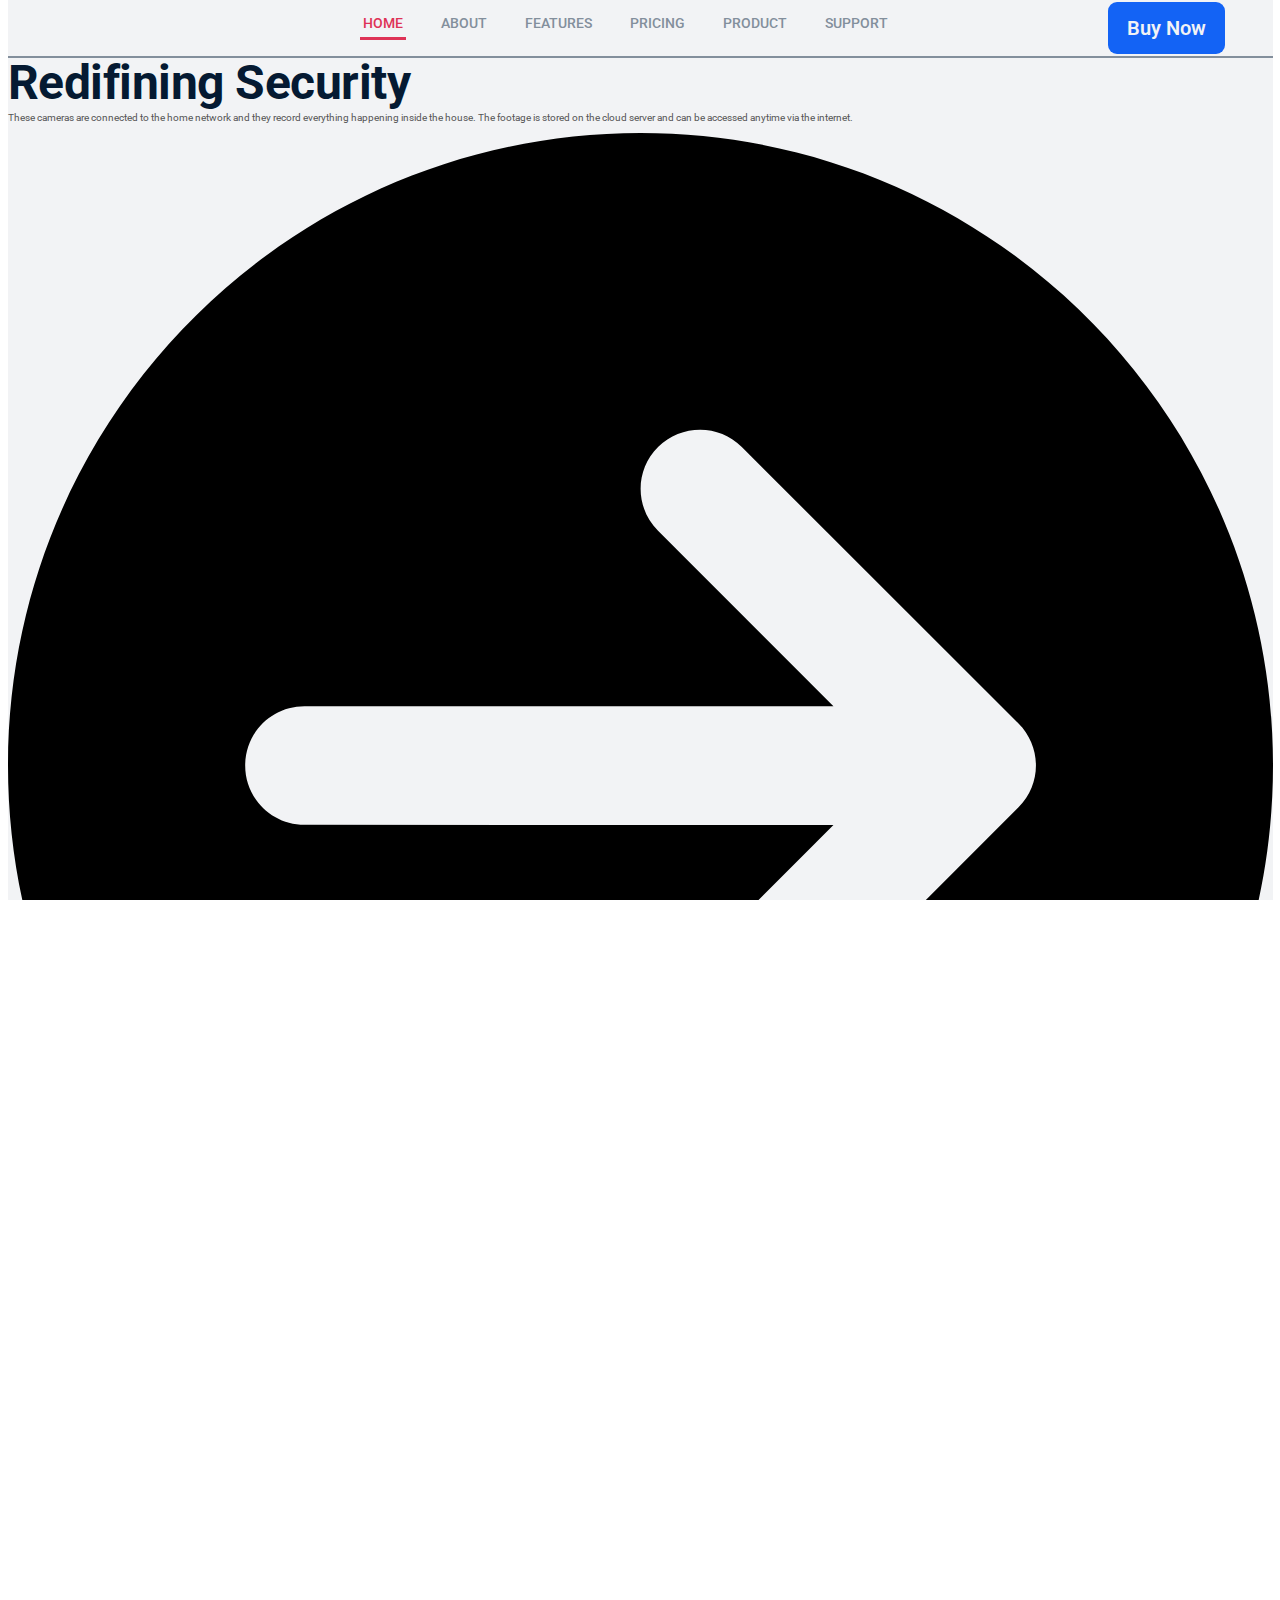
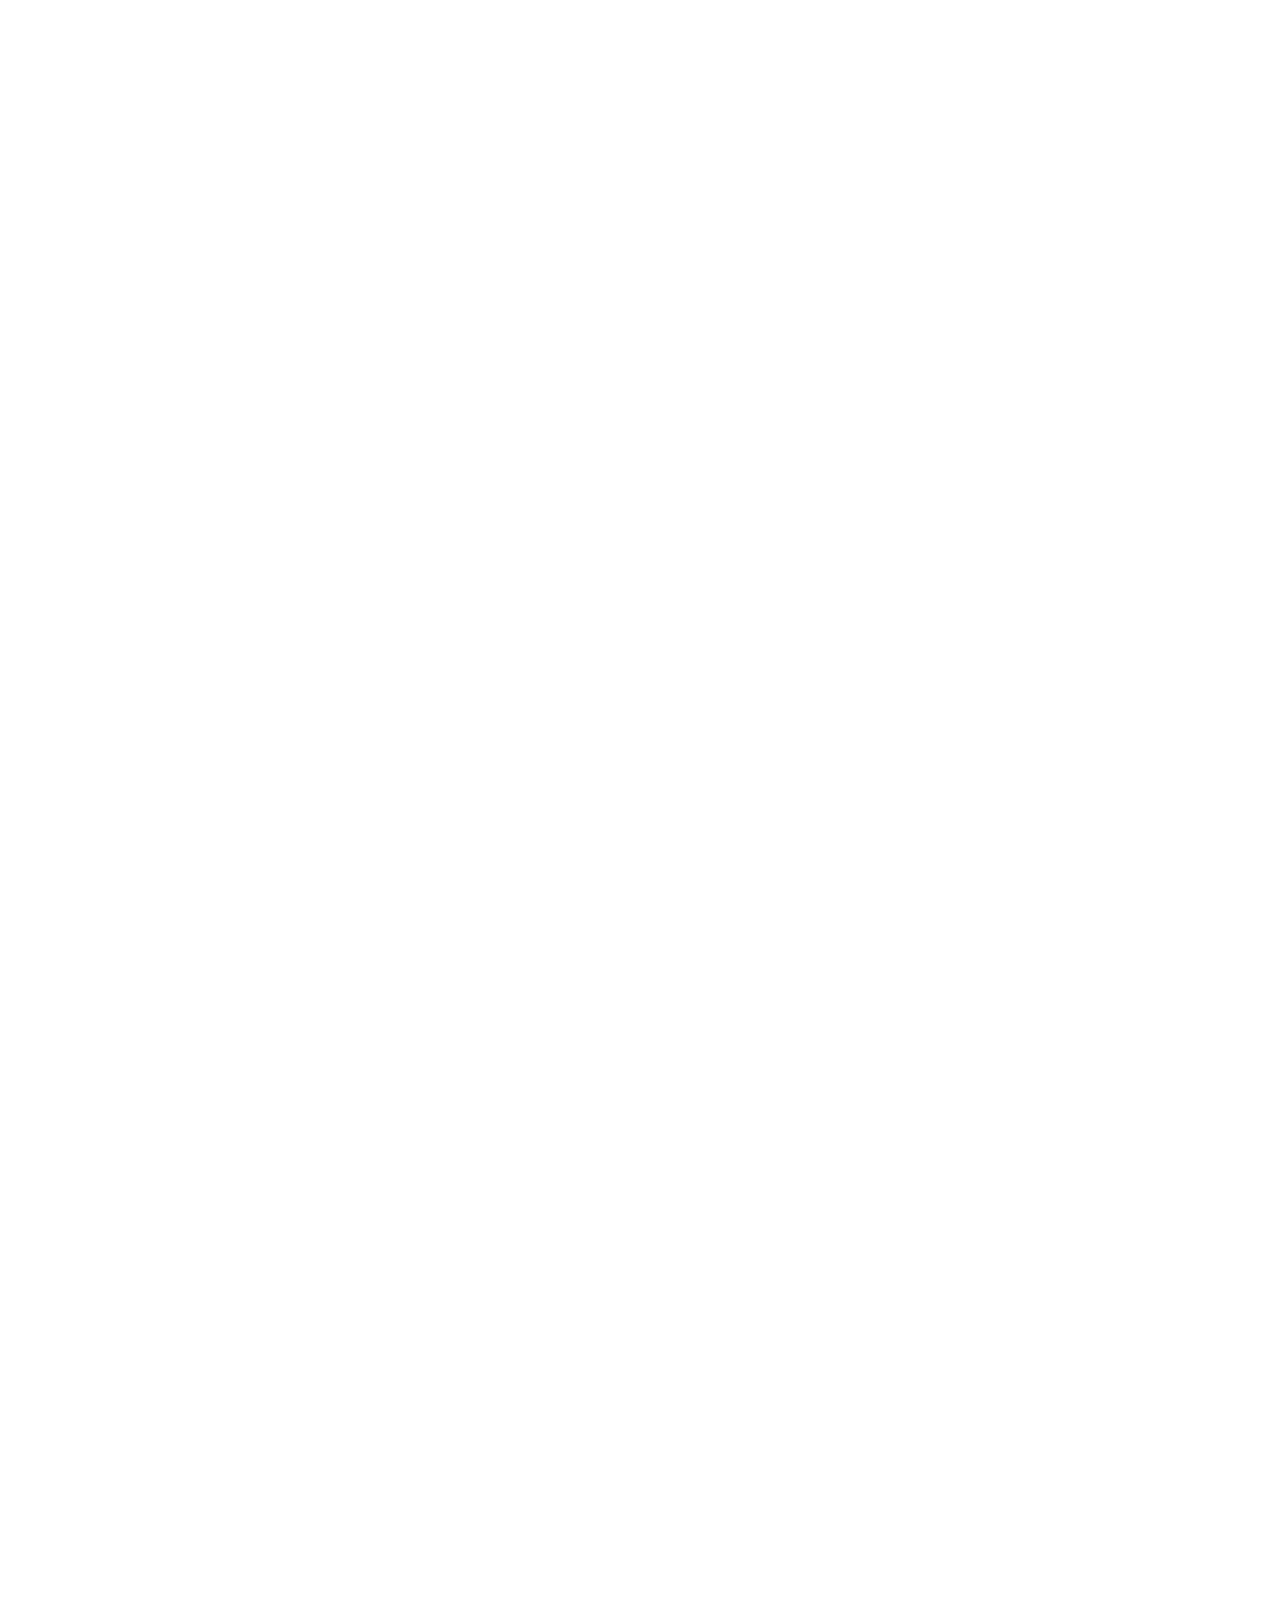
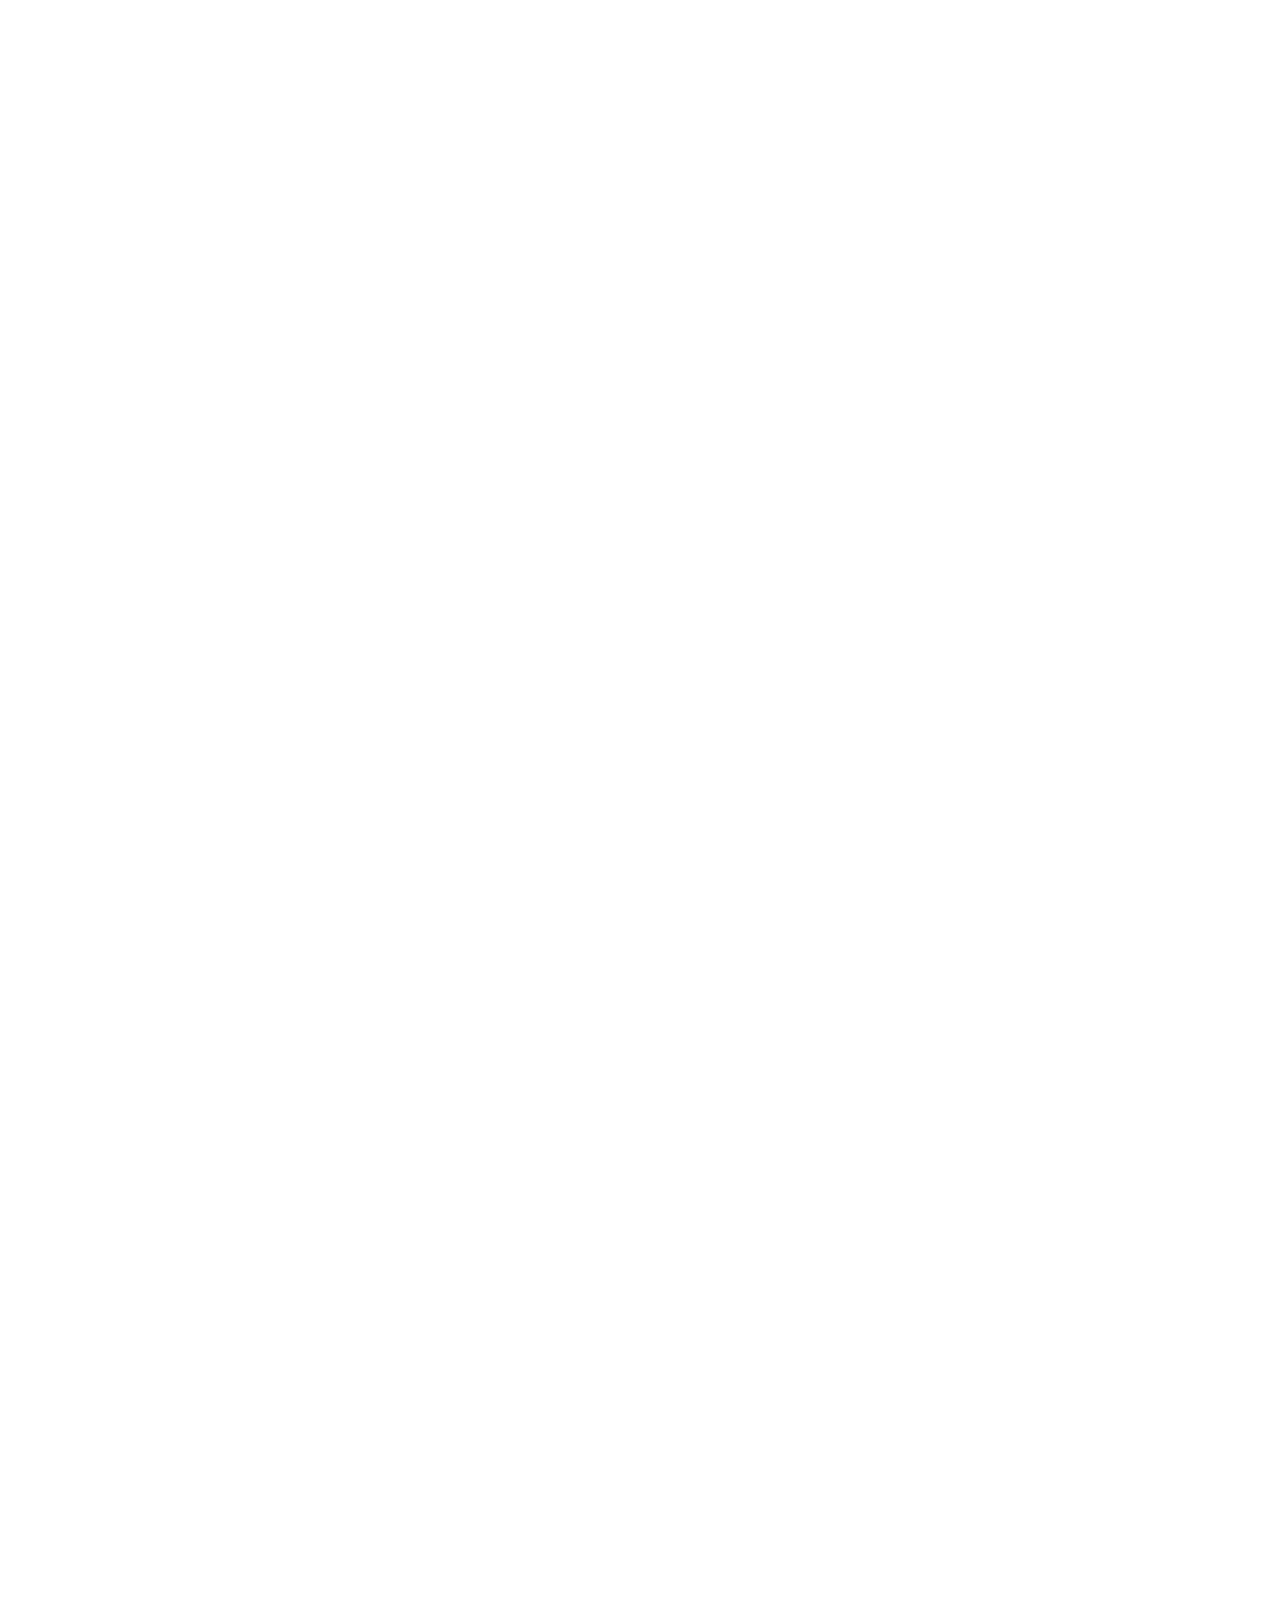
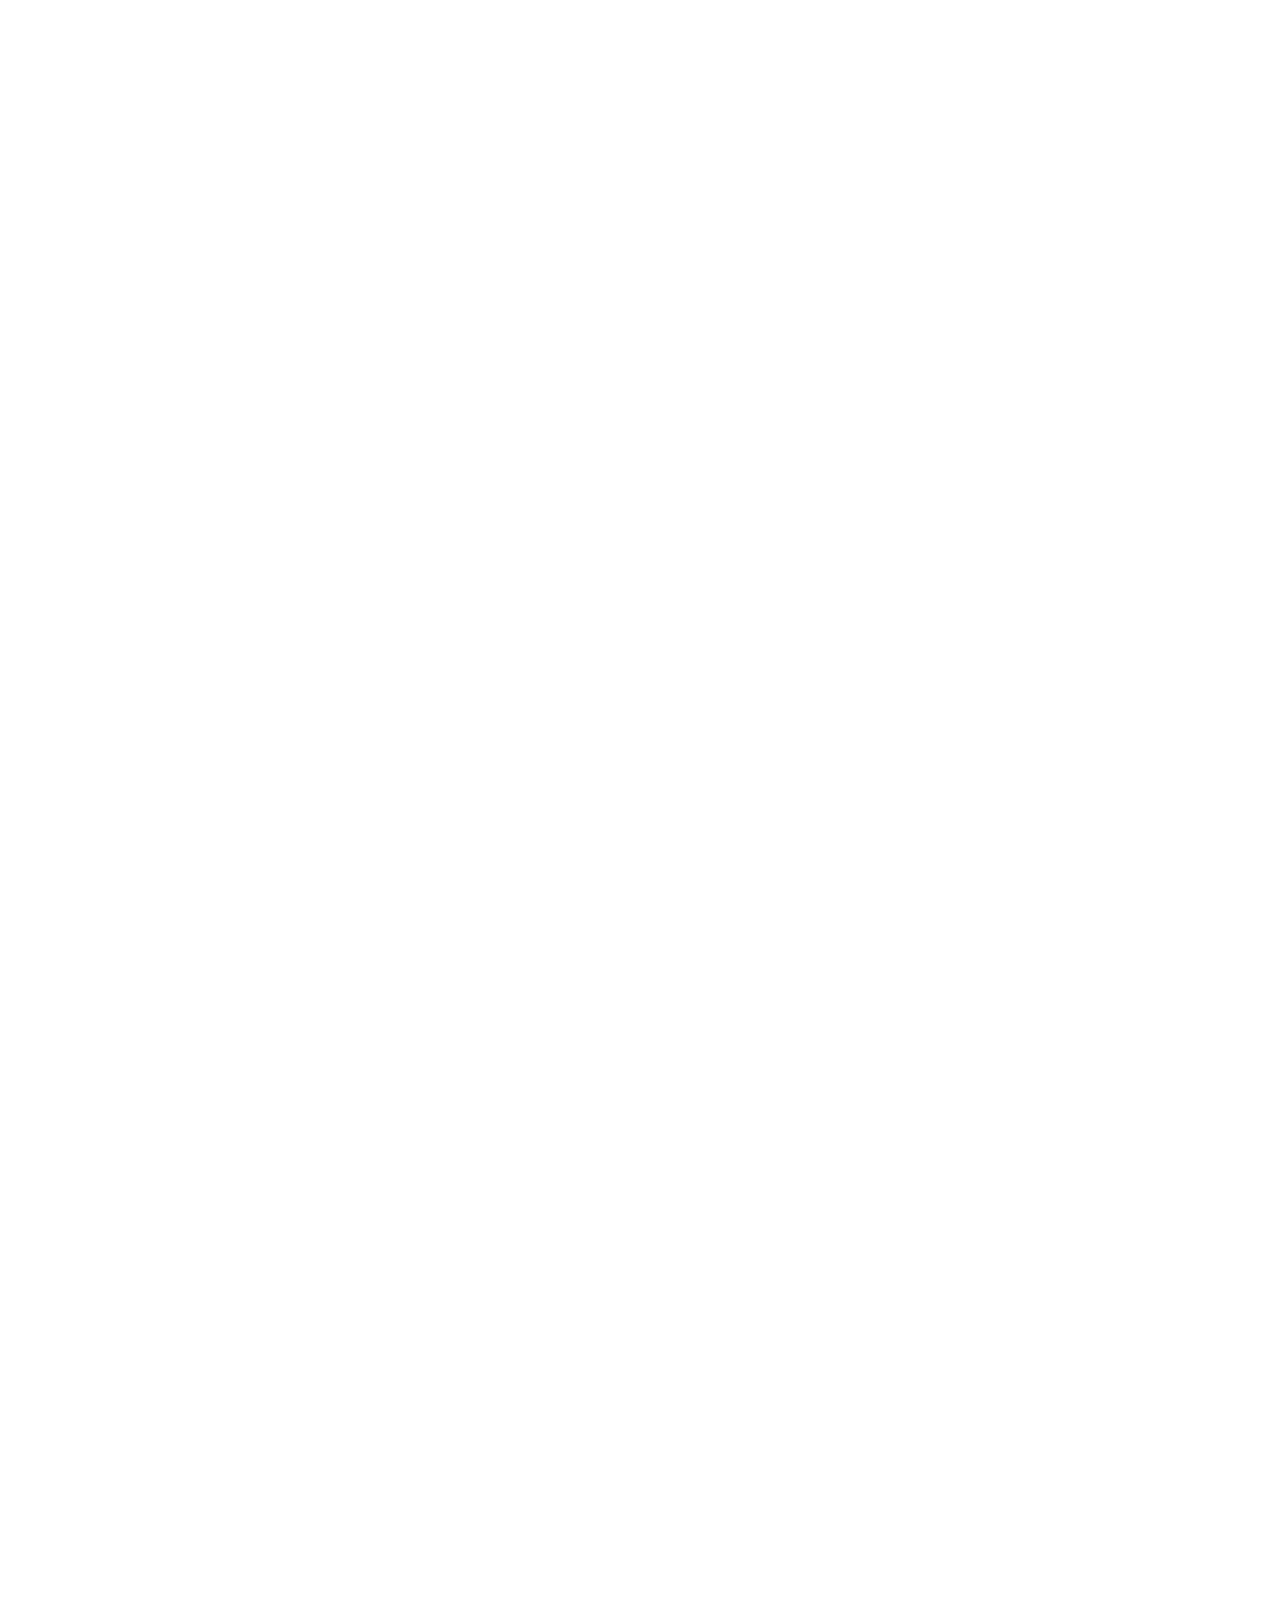
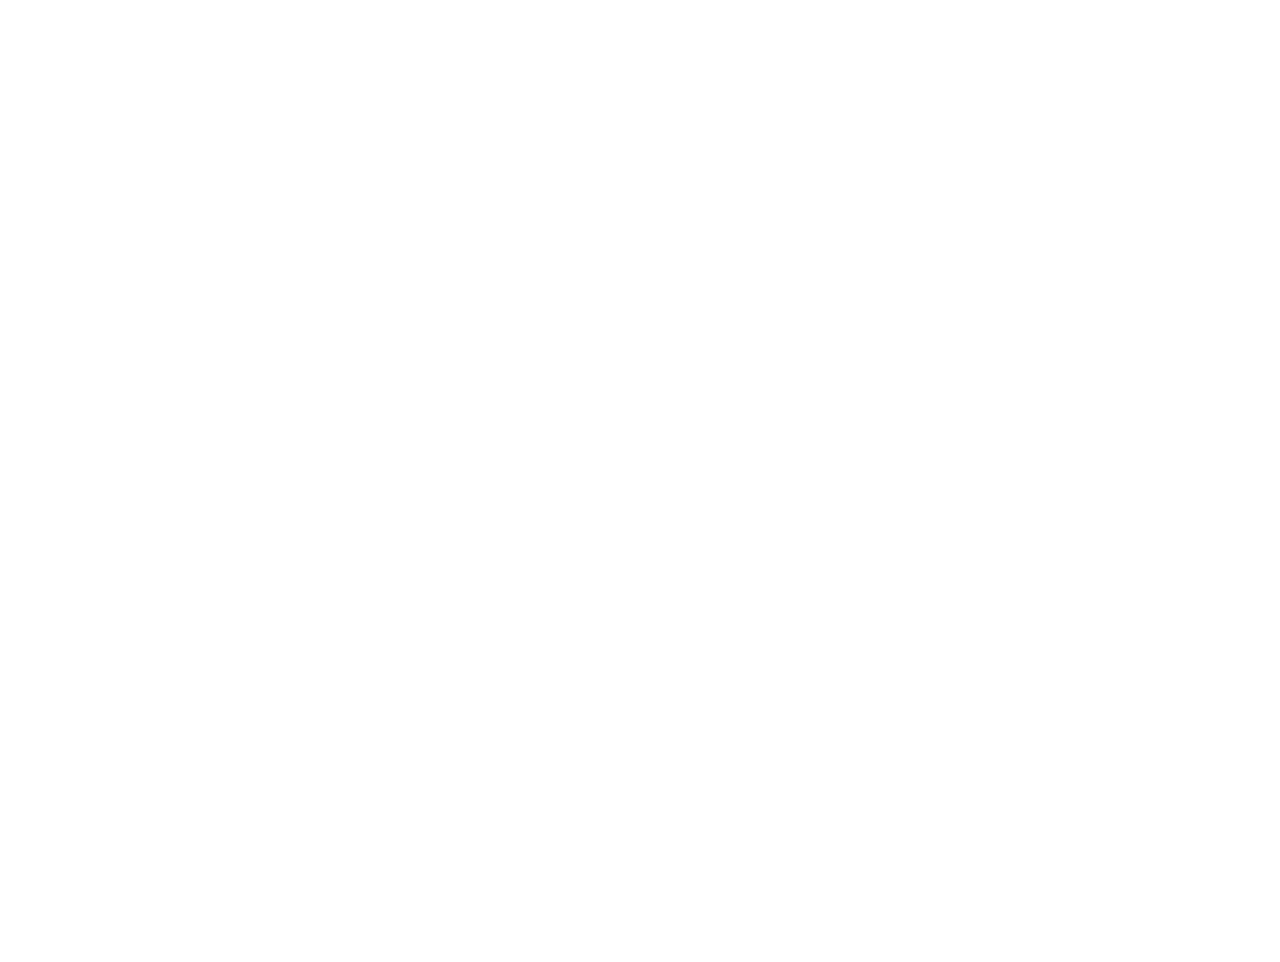
==== index.html @ 9ce58432 "Update index.html" ====
<!DOCTYPE html>
<html lang="en">
	<head>

		<meta charset="UTF-8" />
		<meta http-equiv="X-UA-Compatible" content="IE=edge" />
		<meta name="viewport" content="width=device-width, initial-scale=1.0" />
		<title>Dtectr - Redifining Security</title>

		<link rel="preconnect" href="https://fonts.googleapis.com" />
		<link rel="preconnect" href="https://fonts.gstatic.com" crossorigin />
		<link href="https://fonts.googleapis.com/css2?family=Roboto:wght@300;400;500;700&display=swap" rel="stylesheet" />
<link href = "https://cdn.jsdelivr.net/npm/bootstrap@5.1.3/dist/css/bootstrap.min.css" rel = "stylesheet">  
    <link rel="stylesheet" type="text/css" href="https://cdnjs.cloudflare.com/ajax/libs/font-awesome/5.14.0/css/all.min.css">
    <script src = "https://cdn.jsdelivr.net/npm/bootstrap@5.1.3/dist/js/bootstrap.bundle.min.js"></script>
    
		<link rel="stylesheet" href="css/general.css" />
		<link rel="stylesheet" href="css/style.css" />

	</head>
	<body>
		<div class="container-fluid">
			<!-- ----------------------------------------------------------------------------------- -->
			<!-- Navbar sticky / Navigation button / Buy button -->
		<header class="header">
			<img src="img/dtectr-logo.png" class="logo" alt="Dtectr Logo">

			<nav class="main-nav">
				<ul class="main-nav-list">
					<li><a href="#" class="main-nav-link nav-cta">Home</a></li>
					<li><a href="#" class="main-nav-link">About</a></li>
					<li><a href="#" class="main-nav-link">Features</a></li>
					<li><a href="#" class="main-nav-link">Pricing</a></li>
					<li><a href="#" class="main-nav-link">Product</a></li>
					<li><a href="#" class="main-nav-link">Support</a></li>
				</ul>
			</nav>
			<a href="#" class="btn btn--full">Buy Now</a>
		</header>

		<main>
			<!-- ----------------------------------------------------------------------------------- -->
			<!-- Landing page / Hero section -->
			<section class="hero-section">
				<div class="hero">

					<div class="hero-text-box">
						<h1 class="heading-primary">
							Redifining Security
						</h1>

						<p class="hero-description">These cameras are connected to the home network and they record everything happening inside the house. The footage is stored on the cloud server and can be accessed anytime via the internet.</p>

						<svg class="hero-icon" xmlns="http://www.w3.org/2000/svg" viewBox="0 0 512 512"><!--! Font Awesome Pro 6.2.0 by @fontawesome - https://fontawesome.com License - https://fontawesome.com/license (Commercial License) Copyright 2022 Fonticons, Inc. --><path d="M0 256C0 397.4 114.6 512 256 512s256-114.6 256-256S397.4 0 256 0S0 114.6 0 256zM297 385c-9.4 9.4-24.6 9.4-33.9 0s-9.4-24.6 0-33.9l71-71L120 280c-13.3 0-24-10.7-24-24s10.7-24 24-24l214.1 0-71-71c-9.4-9.4-9.4-24.6 0-33.9s24.6-9.4 33.9 0L409 239c9.4 9.4 9.4 24.6 0 33.9L297 385z"/></svg>

						<a href="#" class="hero-product-link">View the product</a>
					</div>
					<!-- end of hero-text-box -->

					<div class="hero-img-box">
						<img src="img/product-img-1.png" class="hero-img" alt="Image of our product">
					</div>

				</div>
				<!-- end-of-hero-class -->
			</section>
			<!-- end-of-hero-section -->

			<!-- ----------------------------------------------------------------------------------- -->
			<!-- About us section -->
			<section class="about-section">
				<!-- Full width of 1344px - about us header -->
				<div class="container">
					<h2 class="heading-secondary">What's up with us?</h2>
					<h2 class="heading-secondary">Nothing personal</h2>
				</div>


				<div class="section-flex-container">

					<span class="sub-heading-i">About Us</span>

					<div class="main-col-width">

						<div class="main-col-content-flex">

							<p class="flex-col-400 about-col-1">
								Dtectr is a tech startup company selling a video surveillance security camera (CCTV) with the option for online cloud storage. Currently, Dtectr is focused on one product model and one subscription plan with the goal of earning customers’ trust as a secure and reliable seller of CCTVs</p>


							<p class="flex-col-400 about-col-2">
								Dtectr is a tech startup company selling a video surveillance security camera (CCTV) with the option for online cloud storage. Currently, Dtectr is focused on one product model and one subscription plan with the goal of earning customers’ trust as a secure and reliable seller of CCTVs
								<br><br>
								Dtectr is a tech startup company selling a video surveillance security camera (CCTV) with the option for online cloud storage. Currently, Dtectr is focused on one product model and one subscription plan with the goal of earning customers’ trust as a secure and reliable seller of CCTVs
							</p>

						</div>
						<!-- end of main-column-content -->
					</div>
					<!-- end of main-column-width -->
				</div>
				<!-- end of flex container -->
			</section>
			<!-- end of about-us-section -->

			<!-- ----------------------------------------------------------------------------------- -->
			<!-- Featured in section -->
			<section class="featured-in-section">

				<!-- Full width of 1344px -->
				<div class="container">

					<h2 class="featured-in-heading">As featured in</h2>

					<div class="featured-in-logos">
						<img src="img/featured-in-logo/business-insider.png" alt="Business Insider Logo" />
						<img src="img/featured-in-logo/forbes.png" alt="Forbes Logo" />
						<img src="img/featured-in-logo/techcrunch.png" alt="Techcrunch Logo" / >
						<img src="img/featured-in-logo/the-new-york-times.png" alt="The New York Times Logo" />
						<img src="img/featured-in-logo/usa-today.png" alt="Usa Today Logo" />

					</div>
					<!-- end-of-featured-in-logos -->
				</div>
				<!-- end-of-featured-in-container -->
			</section>
			<!-- end-of-featured-in-section -->

			<!-- ----------------------------------------------------------------------------------- -->
			<!-- Feature section -->
			<section class="feature-section">

				<!-- Full width of 1344px -->
				<!-- Header for Features section -->
				<div class="container">

					<h2 class="heading-secondary">What we can offer you</h2>
					<h2 class="heading-secondary">Better Security</h2>

					<span class="sub-heading">Features</span>
				</div>
				<!-- end of header features-section container -->

				<!-- Full width of 1344px -->
				<!-- Content for Features section -->
				<div class="feature-section-container-flex">

					<div class="feature-content-container">

						<div class="feature-list">
							<ion-icon class="feature-icon" name="expand-outline"></ion-icon>
							<p class="feature-title">You</p>
							<p class="feature-text">
								Stay on top of all of your
								monitors and never miss
								another opportunity.
							</p>
						</div>

						<div class="feature-list">
							<ion-icon class="feature-icon" name="call-outline"></ion-icon>
							<p class="feature-title">Are</p>
							<p class="feature-text">
								It’s what makes us exciting,
								different, and special. Never
								miss another opportunity.
						</p>
						</div>

						<div class="feature-list">
							<ion-icon class="feature-icon" name="bluetooth-outline"></ion-icon>
							<p class="feature-title">So-so</p>
							<p class="feature-text">
								We understand that everyone
								needs to share their precious
								memories and files
							</p>
						</div>

						<div class="feature-list">
							<ion-icon class="feature-icon" name="cloud-download-outline"></ion-icon>
							<p class="feature-title">Secured</p>
							<p class="feature-text">
								So join our community today
								and be. Always Secure in the
								trust we have you.
							</p>
						</div>

					</div>
					<!-- end of feature content container -->
				</div>
				<!-- end of features list content container -->
			</section>
			<!-- end of features-section -->

			<!-- ----------------------------------------------------------------------------------- -->
			<!-- Mobile feature section -->
			<section class="mobile-feature-section">

				<div class="mobile-feature-container">
					<!-- first col -->
					<!-- mobile-text-content -->
					<div class="mobile-feature-col-1">

						<div class="mobile-header-container">

							<h2 class="heading-secondary">Complete control monitoring at your fingertips.</h2>
							<h2 class="heading-secondary">Every time, everywhere.</h2>
							<span class="sub-heading">Mobile</span>

						</div>

						<div class="mobile-feature-list">
							<ul>
								<li class="mobile-f-list"><a href="">Easy Access</a></li>
								<li class="mobile-f-list"><a href="">Real-time Events and Notifications</a></li>
								<li class="mobile-f-list"><a href="">Live Video Streaming</a></li>
								<li class="mobile-f-list"><a href="">Multiple Devices</a></li>
								<li class="mobile-f-list"><a href="">Share Access and events</a></li>
								<li class="mobile-f-list"><a href="">24/7 Monitor Live</a></li>
							</ul>
						</div>
					</div>

					<!-- second col -->
					<!-- mobile-photo-content -->
					<div class="mobile-feature-col-2">
							<img class="mobile-logo" src="img/mobile-feature/iphone-mockup.png" alt="Iphone">
					</div>
				</div>
				<!-- end of mobile-feature-container -->
			</section>
			<!-- end of mobile feature-section -->

		<!-- ----------------------------------------------------------------------------------- -->
		<!-- Subscription - Pricing Section -->
		<section class="sub-pricing-section">

			<!-- full width 1344px -->
			<!-- header for plans-sub -->
			<div class="container">

				<h2 class="heading-secondary">We're cheap right</h2>
				<h2 class="heading-secondary">Check our pricing</h2>

				<span class="sub-heading">Pricing/Subscription</span>

			</div>

			<!-- container for three columns plan/subs -->
			<!-- full-width 1344px -->
			<div class="price-section-flex-container">

				<!-- col 1 - plan pricing 1 -->
				<div class="sub-price-content">

					<!-- plan title -->
					<p class="sub-price-title heading-tertiary">Basic</p>

					<!-- plan description / price -->
					<div class="sub-price-tag">
						<span>Free</span>
					</div>


					<div class="sub-price-tag-sp">
						<span>Hardware Only</span>
					</div>

					<!-- plan benefits -->
					<ul class="sub-price-attributes">

						<li class="sub-price-each-attribute"><ion-icon class="sub-price-icon" name="checkmark-outline"></ion-icon>
							<span>24 hours recording</span>
						</li>

						<li class="sub-price-each-attribute"><ion-icon class="sub-price-icon" name="checkmark-outline"></ion-icon>
							<span>Online Account</span>
						</li>

						<li class="sub-price-each-attribute"><ion-icon class="sub-price-icon" name="checkmark-outline"></ion-icon>
							<span>Storage access</span>
						</li>

						<li class="sub-price-each-attribute"><ion-icon class="sub-price-icon" name="checkmark-outline"></ion-icon>
							<span>No monthly fee</span>
						</li>

					</ul>

				</div>

				<!-- col 2 - plan pricing 2 -->
				<div class="sub-price-content">

					<!-- plan title -->
					<p class="sub-price-title heading-tertiary">Regular</p>

					<!-- plan description / price -->
					<div class="sub-price-tag">
						<span>Monthly</span>
					</div>

					<div class="sub-price-tag-sp">
						<span>$0.00 / Monthly</span>
					</div>

					<!-- plan benefits -->
					<ul class="sub-price-attributes">

						<li class="sub-price-each-attribute"><ion-icon class="sub-price-icon" name="checkmark-outline"></ion-icon>
							<span>24 hours recording</span>
						</li>

						<li class="sub-price-each-attribute"><ion-icon class="sub-price-icon" name="checkmark-outline"></ion-icon>
							<span>Online Account</span>
						</li>

						<li class="sub-price-each-attribute"><ion-icon class="sub-price-icon" name="checkmark-outline"></ion-icon>
							<span>Storage access</span>
						</li>

						<li class="sub-price-each-attribute"><ion-icon class="sub-price-icon" name="checkmark-outline"></ion-icon>
							<span>No monthly fee</span>
						</li>

					</ul>

				</div>

				<!-- col 3 - plan pricing 3 -->
				<div class="sub-price-content">

					<!-- plan title -->
					<p class="sub-price-title heading-tertiary">Pro</p>

					<!-- plan description / price -->
					<div class="sub-price-tag">
						<span class="sub-price-name-tag">Annual</span>
					</div>

					<div class="sub-price-tag-sp">
						<span>$0.00 / Year</span>
					</div>
					<!-- plan benefits -->
					<ul class="sub-price-attributes">

						<li class="sub-price-each-attribute"><ion-icon class="sub-price-icon" name="checkmark-outline"></ion-icon>
							<span>24 hours recording</span>
						</li>

						<li class="sub-price-each-attribute"><ion-icon class="sub-price-icon" name="checkmark-outline"></ion-icon>
							<span>Online Account</span>
						</li>

						<li class="sub-price-each-attribute"><ion-icon class="sub-price-icon" name="checkmark-outline"></ion-icon>
							<span>Storage access</span>
						</li>

						<li class="sub-price-each-attribute"><ion-icon class="sub-price-icon" name="checkmark-outline"></ion-icon>
							<span>No monthly fee</span>
						</li>

					</ul>

				</div>

			</div>
			<!-- end of plan-subs-container -->
		</section>
		<!-- end of sub-pricing-section -->

		<!-- ----------------------------------------------------------------------------------- -->
		<!-- Product Section -->
		<section class="product-section">
			<!-- Full width of 1344px - about us header -->
			<div class="container">
				<h2 class="heading-secondary">Meet the product.</h2>
				<h2 class="heading-secondary">The only one.</h2>
			</div>

			<div class="section-flex-container">

				<span class="sub-heading-i">Product</span>
				<div class="main-col-width">
					<div class="main-col-content-flex">

						<p class="main-text flex-col-400">
							Model Type - 007
							your brand and tell the story, building anticipation for
							what is coming up next.
						</p>

						<p class="main-text flex-col-400">
							Our apple-shaped sugar scrub exfoliates skin with the delicious,
							before immersing you in moisturizing, delicate application of the
							Feel the glow from deep within your skin.
						</p>

					</div>
				</div>
			</div>
			<!-- end of section-flex-container -->

			<div class="feature-product-container">

				<div class="feature-product-container-flex main-col-width">
					<div class="feature-product">
						<img src="img/product-img-2.png" alt="Feature Product" class="feature-product-img" />
					</div>

				</div>

				<div class="product-cta">
					<ion-icon class="icon-cta" name="chevron-forward-outline"></ion-icon>
					<a href="#" class="link-btn-cta">More Info</a>
				</div>

			</div>

		</section>
		<!-- end of product-section -->

		<!-- ----------------------------------------------------------------------------------- -->
		<!-- faqs-section -->
		<section class="faqs-section">
			<div class="container">
				<h2 class="heading-secondary">Do you have any questions?</h2>
				<h2 class="heading-secondary">Here are some guide</h2>
				<span class="sub-heading">FAQS</span>
			</div>
			<div class="faqs-section-container container">
				<!-- question-1 -->
				<div class="faqs-accordion-item" id="faqs-question-1">
					<a class="faqs-accordion-link" href="#faqs-question-1">
						<div class="faqs-question">
							<h3 class="heading-tertiary">What is the type of my camera?</h3>
						</div>
						<ion-icon class="faqs-icon faqs-icon-arrow-up" name="arrow-forward"></ion-icon>
						<ion-icon class="faqs-icon faqs-icon-arrow-down" name="arrow-down"></ion-icon>
					</a>
					<div class="faqs-answer">
						<p>High Definition Cameras are capable of capturing high-definition videos and photographs. HD cameras are often used in security applications where resolution is critical. High definition video provides much greater detail than standard definition.</p>
					</div>
					<hr>
				</div>
				<!-- question-2 -->
				<div class="faqs-accordion-item" id="faqs-question-2">

					<a class="faqs-accordion-link" href="#faqs-question-2">
						<div class="faqs-question">
							<h3 class="heading-tertiary">How do I setup my camera?</h3>
						</div>
						<ion-icon class="faqs-icon faqs-icon-arrow-up" name="arrow-forward"></ion-icon>
						<ion-icon class="faqs-icon faqs-icon-arrow-down" name="arrow-down"></ion-icon>
					</a>

					<div class="faqs-answer">
						<p>White balance adjusts the color temperature of the image by adjusting the colors in the scene. Most cameras have presets for different types of lights, but you can also set white balance manually.</p>
					</div>
					<hr>
				</div>
				<!-- question-3 -->
				<div class="faqs-accordion-item" id="faqs-question-3">

					<a class="faqs-accordion-link" href="#faqs-question-3">
						<div class="faqs-question">
							<h3 class="heading-tertiary">Do I need to charge it?</h3>
						</div>
						<ion-icon class="faqs-icon faqs-icon-arrow-up" name="arrow-forward"></ion-icon>
						<ion-icon class="faqs-icon faqs-icon-arrow-down" name="arrow-down"></ion-icon>
					</a>

					<div class="faqs-answer">
						<p>The first thing you should do is check the battery level indicator. This will let you know how much juice is left in the battery. A fully charged battery should read 100% full. If the battery reads less than 100%, then you need to charge it. You can either charge it at home or take it to a vape shop to get it recharged.</p>
					</div>
					<hr>
				</div>
				<!-- question-4 -->
				<div class="faqs-accordion-item" id="faqs-question-4">

					<a class="faqs-accordion-link" href="#faqs-question-4">
						<div class="faqs-question">
							<h3 class="heading-tertiary">Do I need to buy anything else to setup my camera?</h3>
						</div>
						<ion-icon class="faqs-icon faqs-icon-arrow-up" name="arrow-forward"></ion-icon>
						<ion-icon class="faqs-icon faqs-icon-arrow-down" name="arrow-down"></ion-icon>
					</a>

					<div class="faqs-answer">
						<p>To protect your lens, you'll want to invest in a lens cap. If you don't have one, you can use tape or even paper bags to keep dirt out of your lens.</p>
					</div>
					<hr>
				</div>
				<!-- question-5 -->
				<div class="faqs-accordion-item" id="faqs-question-5">

					<a class="faqs-accordion-link" href="#faqs-question-5">
						<div class="faqs-question">
							<h3 class="heading-tertiary">This will last long?</h3>
						</div>
						<ion-icon class="faqs-icon faqs-icon-arrow-up" name="arrow-forward"></ion-icon>
						<ion-icon class="faqs-icon faqs-icon-arrow-down" name="arrow-down"></ion-icon>
					</a>

					<div class="faqs-answer">
						<p> You can always rely on brand for quality products that lasts. We create products that will transform the way you live, and leave the world a better place.</p>
					</div>
					<hr>
				</div>
				<div class="faqs-cta">
					<ion-icon class="icon-cta" name="chevron-forward-outline"></ion-icon>
					<a href="#" class="link-btn-cta">More Faqs</a>
				</div>

			</div>
			<!-- end of faqs-section-container -->
		  </section>
		  <!-- end of faqs-section -->

		  <!-- ----------------------------------------------------------------------------------- -->
		  <!-- contact-us-section -->
		  <section class="contact-us-section">
			<div class="container">
				<h2 class="heading-secondary">Can't find the answer?</h2>
				<h2 class="heading-secondary">Don't worry</h2>
			</div>

			<div class="section-flex-container">

				<span class="sub-heading-i">Contact Us</span>

				<div class="main-col-width">

					<div class="main-col-content-flex">

						<div class="contact-us-phone flex-col-400">
							<ion-icon class="contact-icon" name="mail-outline"></ion-icon>
							<h3 class="heading-secondary">Phone</h3>
							<p class="contact-us-title">1-800-DTECTR</p>
							<p class="contact-us-description">We are open from Monday - Friday.</p>
						</div>

						<div class="contact-us-email flex-col-400">
							<ion-icon class="contact-icon" name="call-outline"></ion-icon>
							<h3 class="heading-secondary">Email</h3>
							<p class="contact-us-title">dtectr@support.com</p>
							<p class="contact-us-description">We'll get back to you within 24hours.</p>
						</div>

					</div>
					<!-- end of contact-us-content -->
				</div>
			</div>
			<!-- end of container -->

		  </section>
		</main>
		<!-- end-of-main -->
		<footer>
			<div class="footer-section-flex">
				<div class="footer-first-column">
					<div>
						<h3 class="tertiary-sub-heading">DTECTR</h3>
						<p class="secondary-text">IP cameras are generally cheaper than network cameras,
							however they require additional equipment to connect them
							to the internet. If you plan on connecting your camera to the internet
						</p>
					</div>

					<div>
						<ion-icon class="icon-cta-social-media" name="logo-facebook"></ion-icon>
						<ion-icon class="icon-cta-social-media" name="logo-twitter"></ion-icon>
						<ion-icon class="icon-cta-social-media" name="logo-linkedin"></ion-icon>
						<ion-icon class="icon-cta-social-media" name="logo-instagram"></ion-icon>
					</div>
				</div>
				<div class="footer-second-column">
					<h3 class="tertiary-sub-heading">Sitemeap</h3>
					<ul class="secondary-text">
						<li>Home</li>
						<li>About</li>
						<li>Features</li>
						<li>Mobile</li>
						<li>Pricing</li>
						<li>Product</li>
						<li>Faqs</li>
					</ul>
				</div>
				<div class="footer-third-column">
					<div>
						<h3 class="tertiary-sub-heading">News</h3>
						<span class="secondary-text">Right on your inbox!</span>
						<form action="/action_page.php">
							<input type="text" id="fname" name="firstname" placeholder="Enter Email">
						</form>
						<input type="submit" value="Sign Up">
					</div>
					<div>
						<h3 class="tertiary-sub-heading">We're located at</h3>
						<p class="secondary-text">3721 Clousson Road, Omaha Nebraska 68124</p>
					</div>
				</div>
			</div>
			<hr>
			<div class="copyright-footer">
				<div><h3 class="sub-heading">All Rights Reserved &copy; DTECTR 2o22
				</h3></div>
				<div class="extras-c">
				<p class="sub-heading">Disclaimer</p>
				<p class="sub-heading">Privacy Policy</p>
				<p class="sub-heading">Terms of Use</p>
				</div>
			</div>
		</footer>
		<!-- Adding JS script -->
		<!-- ion-icon installation -->
		<script type="module" src="https://unpkg.com/ionicons@5.5.2/dist/ionicons/ionicons.esm.js"></script>
		<script nomodule src="https://unpkg.com/ionicons@5.5.2/dist/ionicons/ionicons.js"></script>
		</div>
	</body>
</html>
---- css/general.css ----
/** This is a comment ---------------------------

--- 01 Typography System

-- Font
Roboto, sans-serif

-- Font sizes (px)

:: paragraph
10 / 12 / 14 / 16
:: header
20 / 24 / 30 / 36 / 44 / 48 / 52

-- Line heights
Default: 1
Small: 1.05
Medium: 1.2
Paragraph-default: 1.6

-- Font weights
Default: 400
Medium: 500
Semi-bold: 600
Bold: 700

-- Letter spacing
-0.5 px
-0.75 px

--- 02 Colors

Primary:
- #DE3256 - Amaranth

Secondary-Greys:
- #1363F5 - Bluetiful

Main-text-color:
- #051A32 Oxford Blue

Second-text-Color:
- #838F9C Roman Silver

Shades:
- #D7DBE0 Gainsboro

Tints:
- #F2F3F5 Cultured
- #E4E7EA Platinum

Accents: N/A

--- 03 Shadows
--- 04 Border-radius
--- 05 Whitespace

--- 06 Grid System
max-width: 1344px
112px / 224px / 416px / 64px / 112px / 416px

**/

* {
	padding: 0;
	margin: 0;
	box-sizing: border-box;
}

/* Box sizing rules */
*,
*::before,
*::after {
  box-sizing: border-box;
}

/* Remove default margin */
* {
  margin: 0;
  padding: 0;
}

/* Set core root defaults */
html:focus-within {
	scroll-behavior: smooth;
}

html,
body {
  height: 100%;
  overflow-x: hidden;
}

html {
	font-size: 62.5%;
}

body {
	font-family: 'Roboto', sans-serif;
	line-height: 1;
	font-weight: 400;
	color: #555;
	text-rendering: optimizeSpeed;
}

img, picture, video, canvas, svg {
	display: block;
	max-width: 100%;
}

p, h1, h2, h3, h4, h5, h6 {
	overflow-wrap: break-word;
}

/* Remove all animations, transitions and smooth scroll for people that prefer not to see them */
@media (prefers-reduced-motion: reduce) {
	html:focus-within {
	 scroll-behavior: auto;
	}

	*,
	*::before,
	*::after {
	  animation-duration: 0.01ms !important;
	  animation-iteration-count: 1 !important;
	  transition-duration: 0.01ms !important;
	  scroll-behavior: auto !important;
	}
  }

ul, li, a {
	list-style-type: none;
	text-decoration: none;
}

/* --- Main divs */

.container {
	/* 1344px divided by 10 */
	max-width: 134.4rem;
	padding: 0 4.8rem;
	margin-inline: auto;
}

.section-flex-container {
	padding: 0 4.8rem;
    display: flex;
	flex-wrap: wrap;
    justify-content: space-between;
    max-width: 134.4rem;
    margin-inline: auto;
}

.main-col-width {
	width: 100rem;
}

.main-col-content-flex {
	display: flex;
	justify-content: space-evenly;
	flex-wrap: wrap;
}

.flex-col-400 {
	width: 41.6rem;
}

/* --- Headers / Fonts */

.heading-primary,
.heading-secondary,
.heading-tertiary,
.heading-sub-primary {
	font-weight: 700;
	color: #051A32;
	letter-spacing: -0.5px;
}

.heading-primary {
	font-size: 4.8rem;
	line-height: 1.05;
}

.heading-sub-primary {
	font-size: 2.4rem;
	line-height: 1.05;
	font-weight: 700;
}

.heading-secondary {
	font-size: 3.2rem;
	line-height: 1.2;
	font-weight: 500;
}

.heading-tertiary {
	font-size: 2.4rem;
	line-height: 1.2;
	font-weight: 500;
	padding: 1.6rem 0;
}

/* -------------------- */

.color-main {
	color: #051A32;
}

.color-header-main {
	color: #De3256;
}

/* -------------------- */

.sub-heading {
	font-size: 1.2rem;
	font-weight: 500;
	line-height: 1.5;
	text-transform: uppercase;
}

.tertiary-sub-heading {
	font-size: 2rem;
	font-weight: 500;
	text-transform: uppercase;
	line-height: 1.5;
	letter-spacing: 0.065rem;
}

.main-sub-heading {
	margin-top: 1rem;
}

.main-heading-bot {
	margin-bottom: 1rem;
}

.header-main-text {
	font-size: 1.8rem;
	line-height: 1.6;
	letter-spacing: 0.025rem;
	color: #051A32;
}

/* -------------------------- */

.main-text {
	font-size: 1.6rem;
	line-height: 1.6;
	font-weight: 400;
	letter-spacing: 0.095rem;
}

.secondary-main-text {
	font-size: 1.4rem;
	line-height: 1.7;
	letter-spacing: 0.075rem;
	font-weight: 400;
}

.tertiary-text {
	font-size: 2.0rem;
	font-weight: 400;
	letter-spacing: 0.075rem;
}

.default-text {
	color: #f2f3f5;
	font-size: 1.2rem;
	line-height: 1.5;
	font-weight: 400;
	letter-spacing: 0.075rem;
}

/* --- Button */

.btn:link,
.btn:visited {
	display: inline-block;
	text-decoration: none;
	font-size: 2rem;
	font-weight: 600;
	padding: 1rem 1.8rem;
	border-radius: 9px;
	transition: background-color 0.3s;
}

.btn--full:link,
.btn--full:visited {
	background-color: #1363F5;
	color: #f2f3f5;
}

.btn--full:hover,
.btn--full:active {
	background-color: #1363F5;
	color: #f2f3f5;
}

/* --- Button-link */

.link-btn-cta {
	font-size: 1.6rem;
	font-weight: 500;
	color: #051A32;
	text-transform: uppercase;
	text-decoration: none;
}

.icon-cta {
	font-size: 2.4rem;
}

.icon-cta-social-media {
	font-size: 2.8rem;
	color: #De3256;
	padding-right: 2rem;
}
---- css/style.css ----
/* --- Header & Navigation */

.header {
    display: flex;
    justify-content: space-between;
    align-items: center;
    padding: 2.8rem 4.8rem;
    height: 3.6rem;
    background-color: #f2f3f5;
    border-bottom: 2px solid #838F9C;
}

.logo {
    height: 12rem;
    cursor: pointer;
}

.main-nav-list {
    list-style: none;
    display: flex;
    align-items: center;
    gap: 3.2rem;
}

/* status of nav without the effects and default */
.main-nav-link:link,
.main-nav-link:visited {
    position: relative;;
    padding: 0 0.3rem;
    display: inline-block;
    text-decoration: none;
    text-transform: uppercase;
    color: #838F9C;
    font-weight: 500;
    font-size: 1.4rem;
    transition: all 0.3s ease 0s;
}

/* hover bottom line effect */
.main-nav-link::after {
    content: "";
    position: absolute;
    background-color: #De3256;
    height: 0.3rem;
    width: 0;
    left: 0;
    bottom: -10px;
}

.main-nav-link:hover::after {
    width: 100%;
    transition: all 0.3s ease 0s;
}

/* hover effect on text */
.main-nav-link:hover,
.main-nav-link:active {
    color: #De3256;
}

/* hover effect on the selected button */
.main-nav-link.nav-cta:link,
.main-nav-link.nav-cta:visited {
    color: #De3256;
}

.main-nav-link.nav-cta:link:after,
.main-nav-link.nav-cta:link:visited {
    content: "";
    position: absolute;
    background-color: #De3256;
    height: 0.3rem;
    width: 100%;
    left: 0;
    bottom: -10px;
}

.main-nav-link.nav-cta:hover,
.main-nav-link.nav-cta:active {
	color: #De3256;
}

/* --------------------------- */
/* Hero section / Landing Page */

.hero-section {
    background-color: #f2f3f5;
}

.hero-container {
    max-width: 134.4rem;
    margin-inline: auto;
    display: flex;
    justify-content: center;
    align-items: center;
    flex-wrap: wrap;
    min-height: 100vh;
    padding: 0 4rem;
}

.hero-text-container {
    display: flex;
    flex-direction: column;
    justify-content: center;
    gap: 1rem;
}

.hero-img-box {
    display: flex;
    justify-content: end;
}

.hero-text-container,
.hero-img-box {
    flex: 1 1 56.7rem;
}

.hero-img {
    width: 90%;
}

.hero-cta {
    display: flex;
    align-items: center;
    gap: 1rem;
}

.hero-icon-cta {
    font-size: 4.8rem;
    color: #De3256;
}

.hero-cta-button {
    padding: 0.9rem 0.9rem;
    border-radius: 0.4rem;
    box-shadow: rgba(0, 0, 0, 0.02) 0px 1px 3px 0px, rgba(27, 31, 35, 0.15) 0px 0px 0px 1px;
}

.hero-cta-button > a {
    font-size: 1.6rem;
    font-weight: 500;
    text-transform: uppercase;
    color: #051a32;
}

.hero-cta-button:hover {

    box-shadow: rgba(35, 81, 134, 0.4) 0px 0px 0px 2px, rgba(8, 98, 201, 0.65) 0px 4px 6px -1px, rgba(255, 255, 255, 0.08) 0px 1px 0px inset;
    transition: all 0.3s ease 0s;
}

/* --------------------------- */
/* All section shared */

.about-section,
.featured-in-section,
.feature-section,
.mobile-feature-section,
.sub-pricing-section,
.product-section,
.faqs-section,
.contact-us-section,
footer {
    padding: 4.8rem;
}

.about-content,
.feature-content,
.price-subs-content,
.product-content,
.contact-us-content {
    margin-top: 3.8rem;
}

.hero-container,
.featured-in-container,
.about-container,
.feature-container,
.mobile-feature-container,
.pricing-container,
.product-container {
	padding: 0 4.8rem;
}


/* --------------------------- */
/* About us section */

.about-section {
    background-color: #f2f3f5;
}

/* --------------------------- */

/* Featured in section */

.featured-in-section {
    background-color: #E4E7EA;
}

.featured-in-heading {
    font-size: 1.6rem;
    text-transform: uppercase;
    letter-spacing: 0.75px;
    font-weight: 500;
    text-align: center;
    margin-bottom: 3.4rem;
    color: #051a32;
}

/* make flex, to inline and spacea around */

.featured-in-logos {
    display: flex;
    justify-content: space-around;
    flex-wrap: wrap;
    gap: 2rem;
    row-gap: 5rem;
    column-gap: 5rem;
}

.featured-in-logos img {
    height: 3.2rem;
    filter: brightness(0);
    opacity: 50%;
}

/* --------------------------- */
/* Pro section */

.feature-section {
    background-color: #f2f3f5;
}

.feature-content-container {
    display: flex;
    gap: 4rem;
    flex-wrap: wrap;
    justify-content: space-between;
}

.feature-list {
    display: flex;
    flex-direction: column;
    align-items: center;
    justify-content: flex-start;
    flex: 1 1 29.9rem;
    padding: 2rem 4rem;
    box-shadow: rgba(0, 0, 0, 0.02) 0px 1px 3px 0px, rgba(27, 31, 35, 0.15) 0px 0px 0px 1px;
}

/* Feature content in each column */

.feature-icon {
    font-size: 8rem;
    color: #051a32;
    margin: 2.4rem 0;
    border-radius: 50%;
}

.feature-list:hover {
    box-shadow: 0 0 11px rgba(33,33,33,.2);
}

/* --------------------------- */
/* Mobile feature section */

.mobile-feature-section {
    background-color: #f2f3f5;
}

.mobile-feature-container {
    max-width: 134.4rem;
    margin-inline: auto;
    flex-wrap: wrap;
    display: flex;
    /* border: 1px solid #De3256; */
}

.mobile-feature-list {
    margin-top: 3.8rem;
}

.mobile-header-container {
    /* border: 1px solid #1363F5; */
}

.mobile-feature-col-1,
.mobile-feature-col-2 {
    /* border: 1px solid #1363F5; */
    flex: 1 1 59.9rem;
}

.mobile-feature-col-1 {
    display: flex;
    flex-direction: column;
}

.mobile-f-list {
    font-size: 1.8rem;
    padding: 2rem 0;
}

.mobile-f-list > a {
    color: #051a32;
}

/* --------------------------- */

.mobile-feature-col-2 {
    display: flex;
    justify-content: center;
    align-items: flex-start;
}

.mobile-logo {
    width: 25rem;
}

/* --------------------------- */
/* Pricing section */

.sub-pricing-section {
    background-color: #E4E7EA;
}

.price-subs-container {
    /* border: 1px solid #De3256; */
    display: flex;
	flex-wrap: wrap;
    gap: 4rem;
    justify-content: space-between;
    max-width: 134.4rem;
    margin-inline: auto;
}

.sub-plan-content {
    display: flex;
    flex-direction: column;
    flex: 1 1 41.2rem;
    box-shadow: rgba(0, 0, 0, 0.16) 0px 1px 4px;
}

.sub-price-title {
    font-size: 3rem;
    color: #De3256;
    font-weight: 700;
    line-height: 1.5;
    letter-spacing: 0.065rem;
}

.sub-plan-price p {
    font-size: 2.4rem;
    color: #051a32;
    font-weight: 500;
    padding-bottom: 1rem;
}

.sub-plan-price span {
    font-size: 2.0rem;
    color: #f2f3f5;
    background-color: #1363f5;
    padding: 0.45rem 0.45rem;
}

.sub-price-title,
.sub-price-attributes,
.sub-plan-price {
   padding: 2rem 4rem;
}

.sub-price-each-attribute {
    padding: 0.8rem 0;
    font-size: 1.8rem;
    font-weight: 500;
    color: #051a32;
}

/* --------------------------- */
/* Product section */

.product-section {
    background-color: #f2f3f5;
}

.feature-product-container {
    max-width: 134.4rem;
    margin-inline: auto;
    margin-top: 3.8rem;
    display: flex;
    flex-direction: column;
    justify-content: flex-end;
    align-items: flex-end;
}

.feature-product-container-flex {
    display: flex;
    flex-direction: column;
    align-items: flex-end;
    border: 1px solid #051a32;
}

.feature-product-img {
    padding: 3rem 3rem;
    width: 60rem;
}

.product-cta {
    display: flex;
    align-items: center;
    justify-content: center;
    margin-top: 3.8rem;
}

/* --------------------------- */
/* Faqs Section */

.faqs-section {
    background-color: #f2f3f5;
}

.faqs-accordion-item hr {
    border: 1px solid #051a32;
}

.faqs-section-container {
    max-width: 134.4rem;
    margin-inline: auto;
    display: flex;
    justify-content: flex-end;
    margin-top: 3.8rem;
}

.faqs-column {
    display: flex;
    flex-direction: column;
}

.faqs-accordion-link {
    font-size: 2.4rem;
    color: #051a32;
    width: 100%;
    display: flex;
    align-items: center;
    justify-content: space-between;
    padding: 1rem 0;
}

.faqs-accordion-link h3 {
    font-size: 2.2rem;
    font-weight: 500;
    line-height: 1.6;
}

.faqs-icon {
    margin-bottom: -1rem;
    padding: .5rem;
}

.faqs-accordion-link .faqs-icon-arrow-down {
    display: none;
}

.faqs-cta {
    display: flex;
    align-items: center;
    justify-content: flex-end;
    margin-top: 3.8rem;
}

/* --------------------------- */
/* Where the for accordion action begin */

/* hide answer */
.faqs-answer {
    max-height: 0;
    overflow: hidden;
    position: relative;
    transition: max-height 650ms;
}

/* pop up answer */
.faqs-accordion-item:target .faqs-answer {
    max-height: 10rem;
}

/* hide the arrow of pop up answer */
.faqs-accordion-item:target .faqs-accordion-link .faqs-icon-arrow-up {
    display: none;
}

/* show the arrow pointing down afer hiding the up arrow */
.faqs-accordion-item:target .faqs-accordion-link .faqs-icon-arrow-down {
    display: block;
}

/* --------------------------- */
/* Contact-us section */

.contact-us-section {
    background-color: #f2f3f5;
}

.contact-us-phone,
.contact-us-email {
    /* border: 1px solid #1363F5; */
    display: flex;
    padding: 2rem 2rem;
    flex-direction: column;
    gap: 1rem;
    align-items: center;
    box-shadow: rgba(0, 0, 0, 0.12) 0px 1px 3px, rgba(0, 0, 0, 0.24) 0px 1px 2px;
}

/* --------------------------- */


.contact-us-title {
    font-size: 1.6rem;
    font-weight: 500;
    color: #De3256;
}

.contact-us-description {
    font-size: 1.6rem;
    font-weight: 500;
    line-height: 1.5;
    padding-bottom: 4.8rem;
}

.contact-icon {
    font-size: 10.8rem;
    color: #051a32;
}

/* --------------------------- */
/* Footer */

footer {
    background-color: #1E1E1E;
}

.footer-section-flex {
    display: flex;
    max-width: 134.4rem;
    margin-inline: auto;
    flex-wrap: wrap;
    gap: 5rem;
    justify-content: space-between;
}

.footer-first-column,
.footer-second-column,
.footer-third-column {
    flex: 1 1 41rem;
    display: flex;
    flex-direction: column;
    row-gap: 3rem;
}

.footer-second-column > ul > li {
    padding: 1rem 0;
}

.email-subs {
    display: flex;
    flex-direction: column;
    gap: 0.075rem;
}

.copyright-footer {
    border-top: 1px solid #f2f3f5;
    padding: 2.8rem 0;
    max-width: 134.4rem;
    margin-inline: auto;
    display: flex;
    justify-content: space-between;
}

.extras-c {
    display: flex;
    gap: 2rem;
}

input[type=text], select {
    width: 70%;
    padding: 1rem 2rem;
    margin: 1.6rem 0;
    display: inline-block;
    border: 1px solid #De3256;
    border-radius: 4px;
  }

  input[type=submit] {
    width: 28%;
    background-color: #838F9C;
    padding: 1rem 1rem;
    border: none;
    border-radius: 4px;
    cursor: pointer;
    font-size: 1.6rem;
    font-weight: 500;
    text-transform: uppercase;
  }

  input[type=submit]:hover {
    background-color: #f2f3f5;
  }

  div .forrm {
    border-radius: 5px;
  }
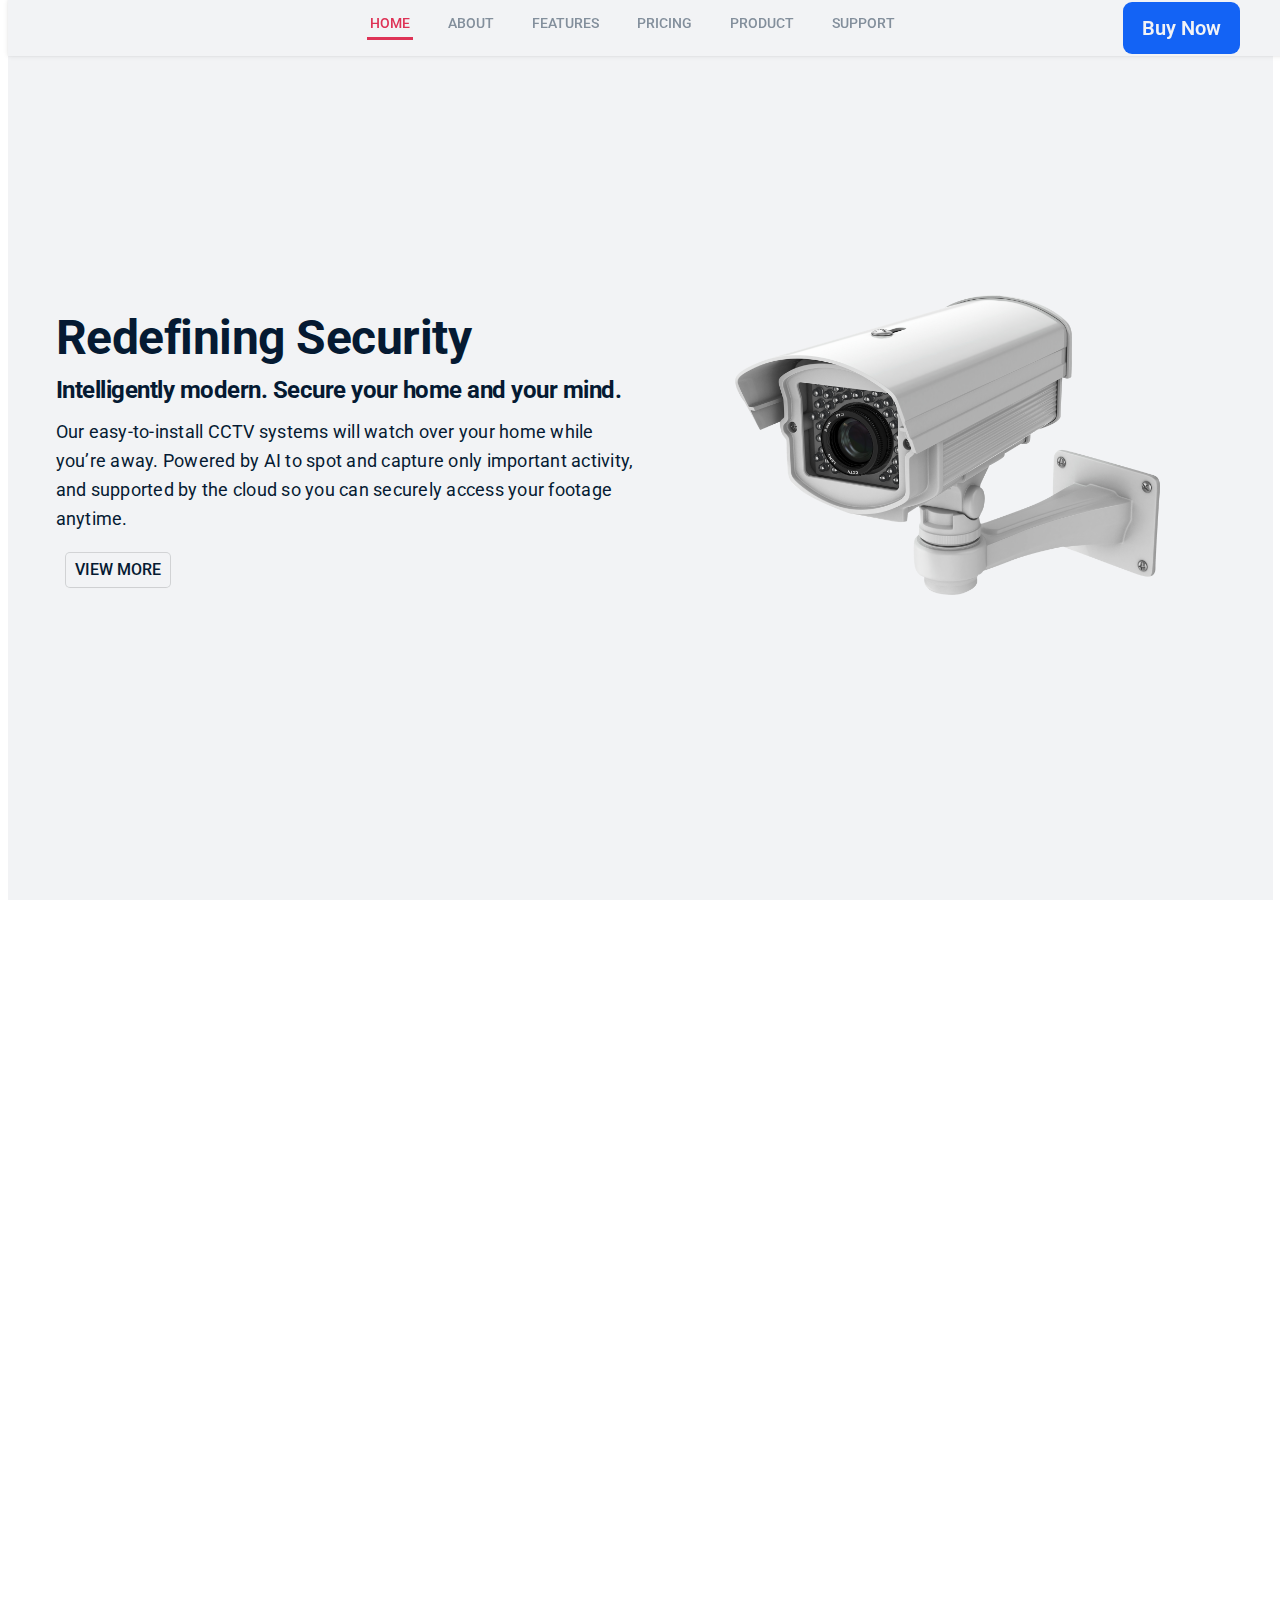
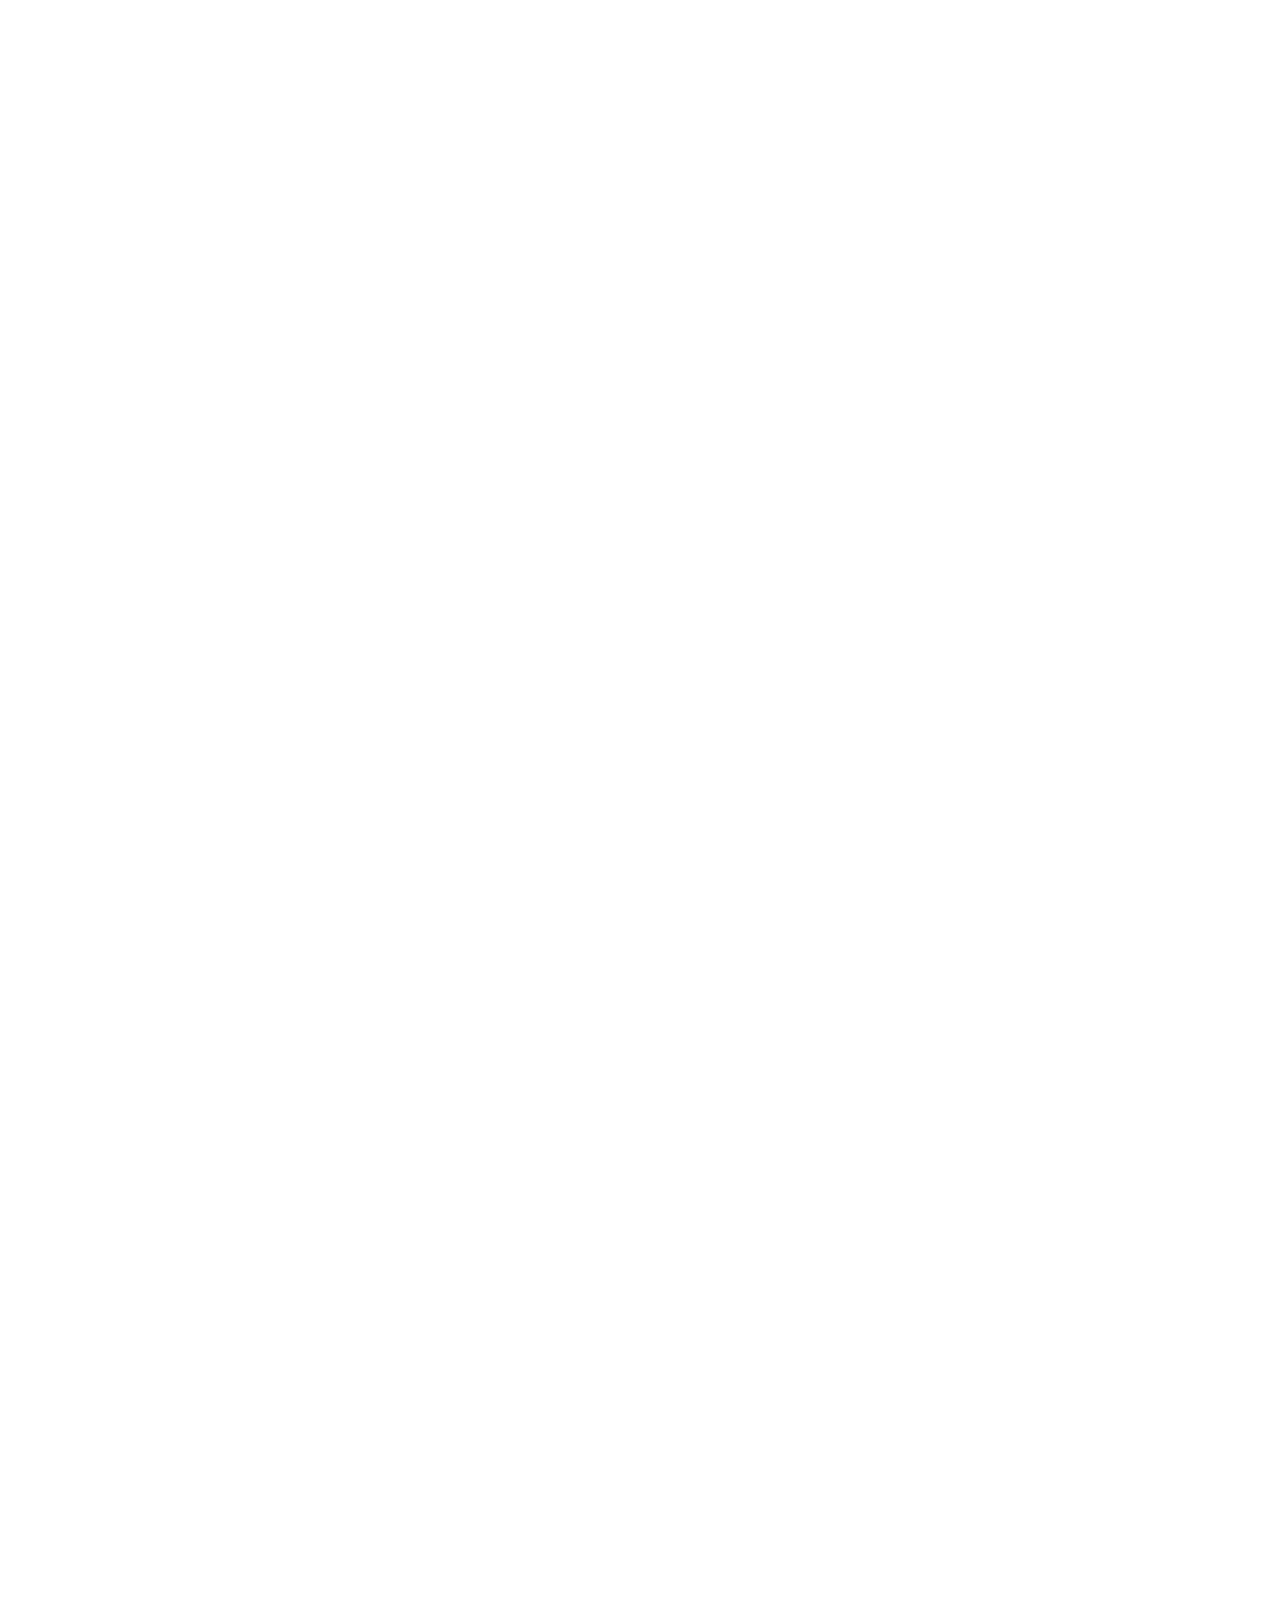
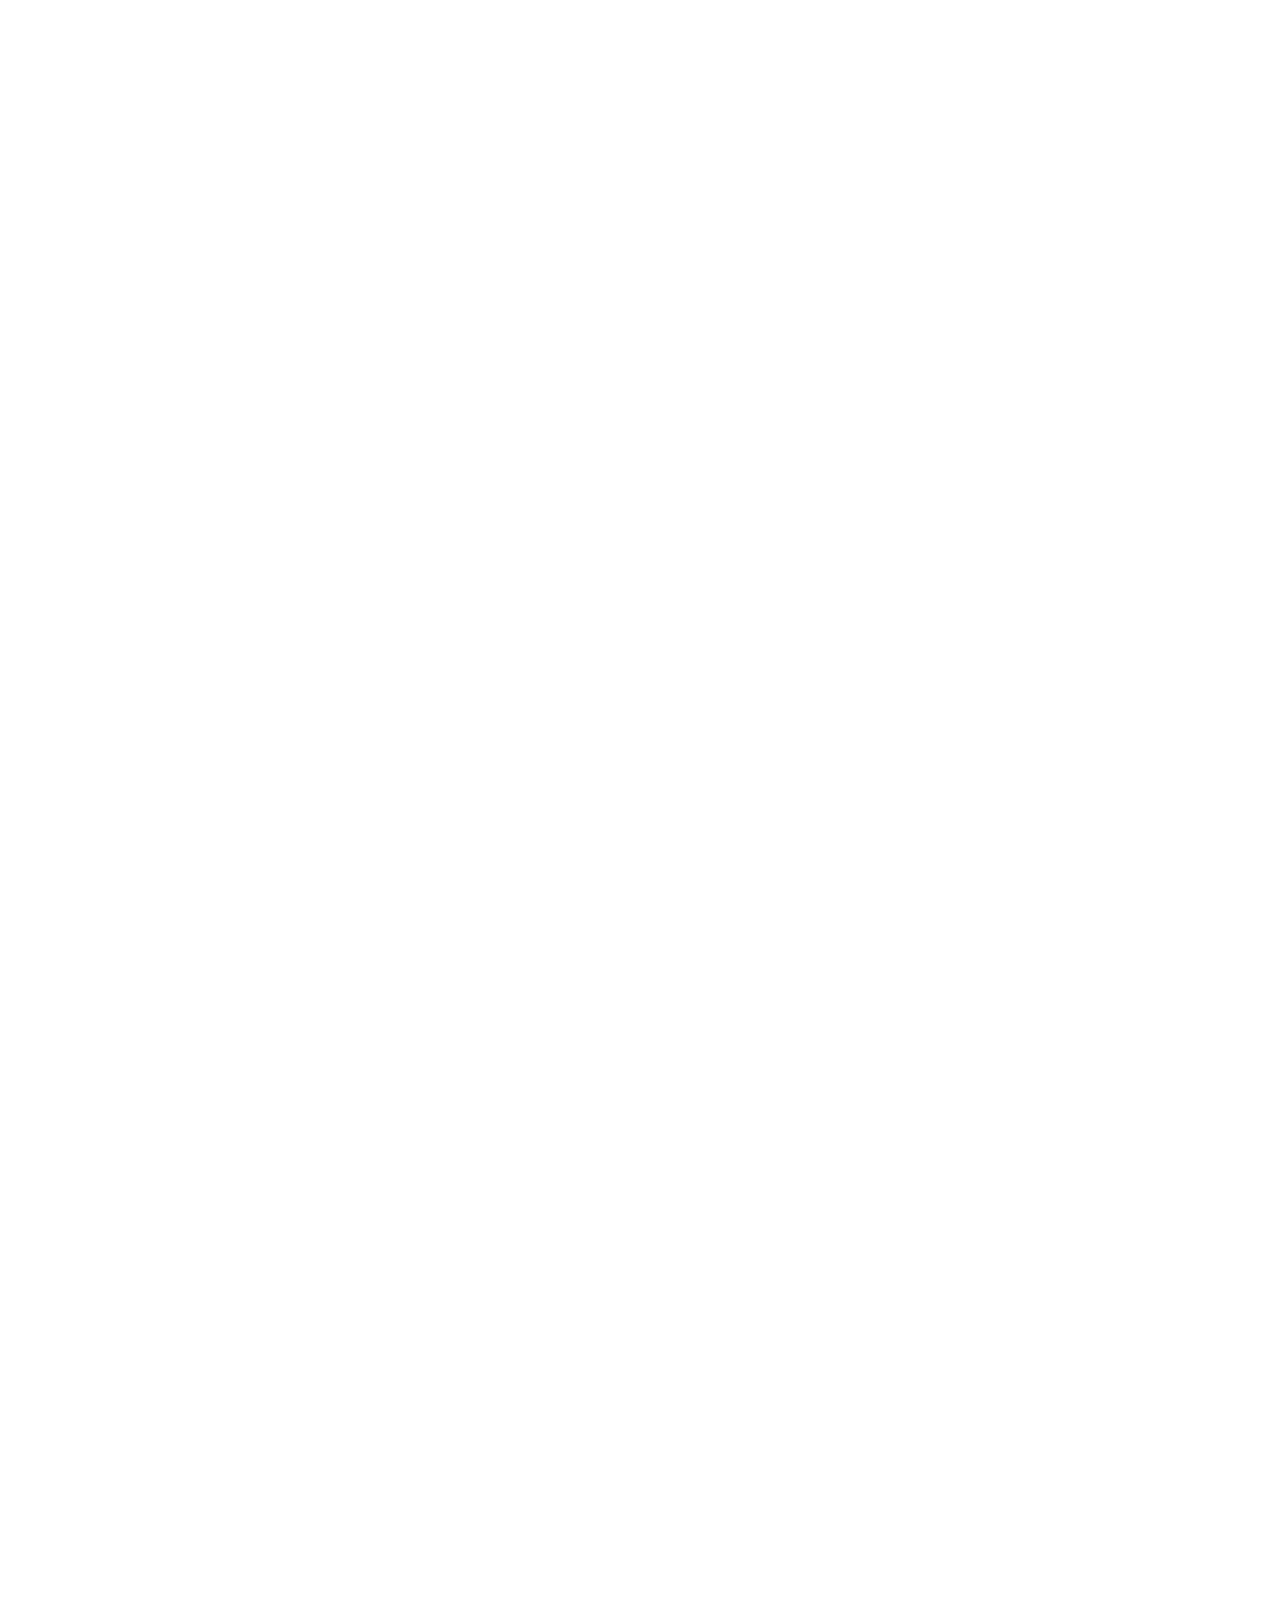
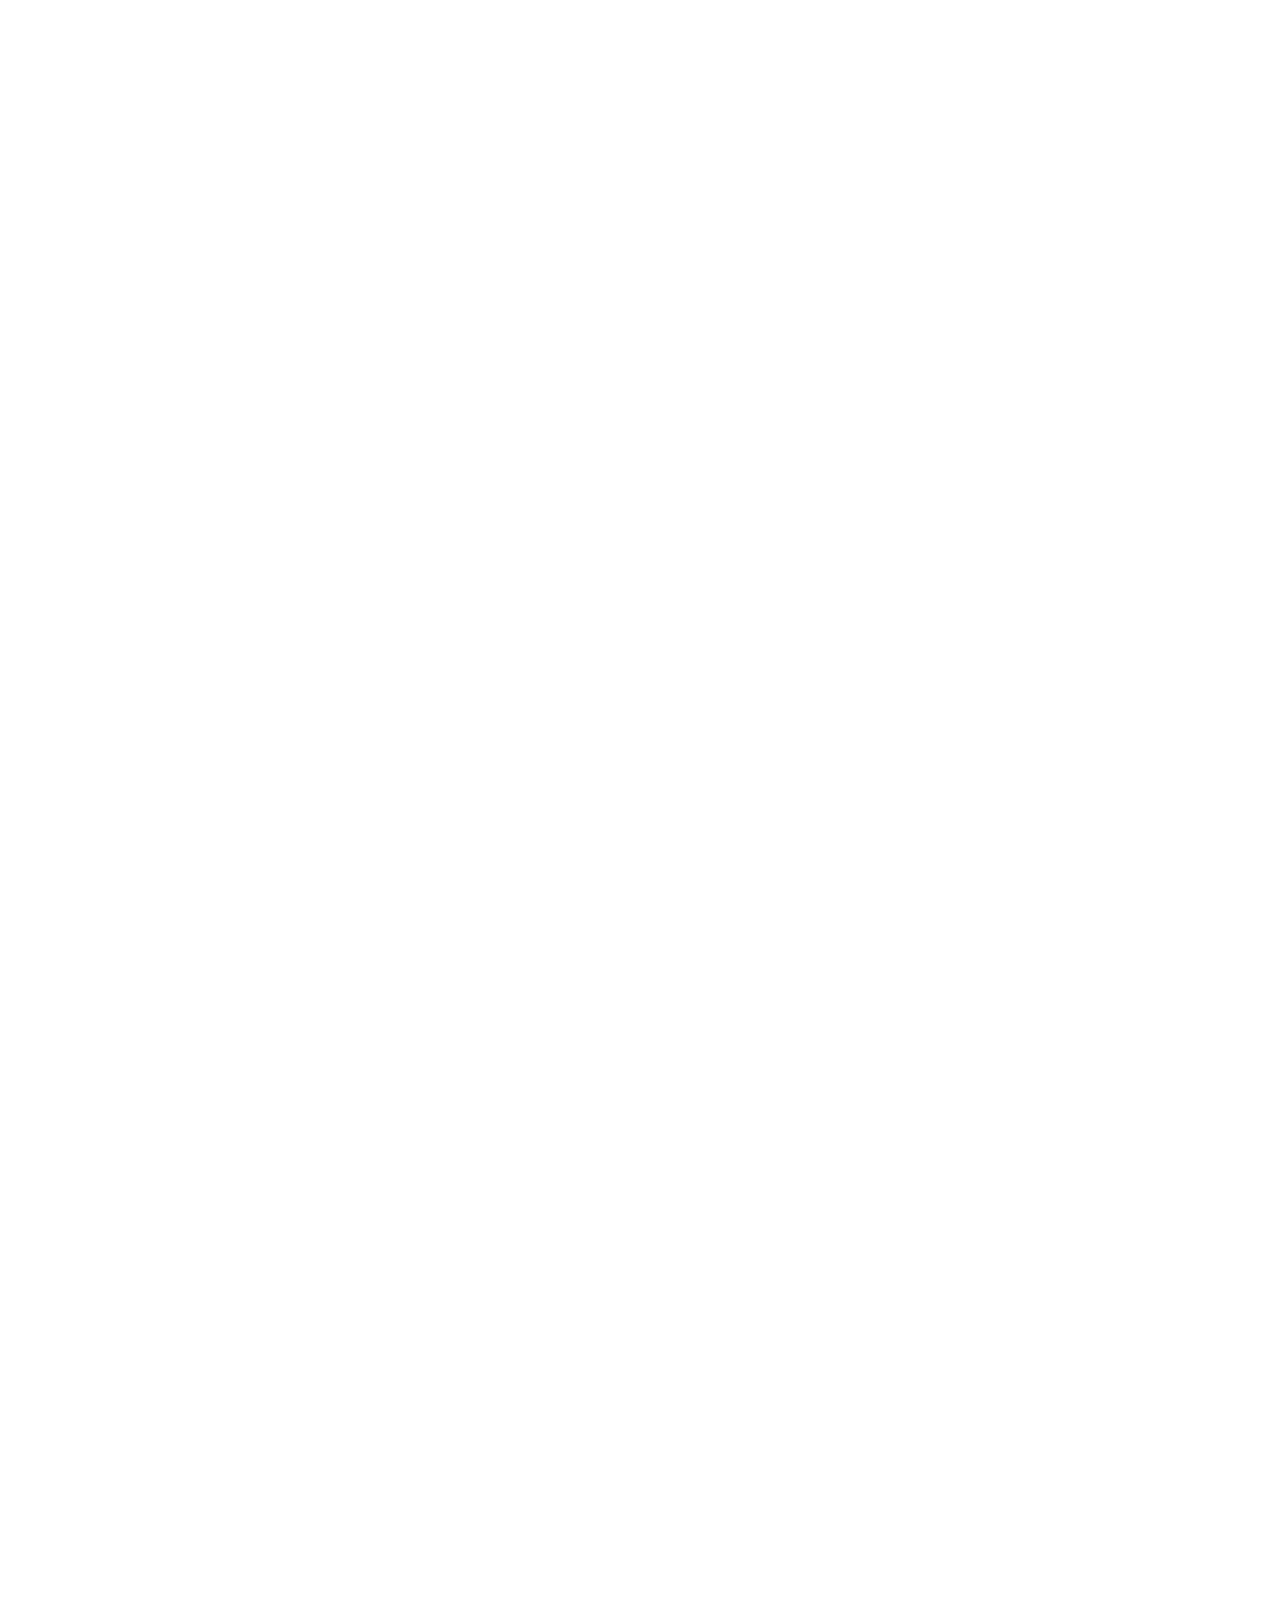
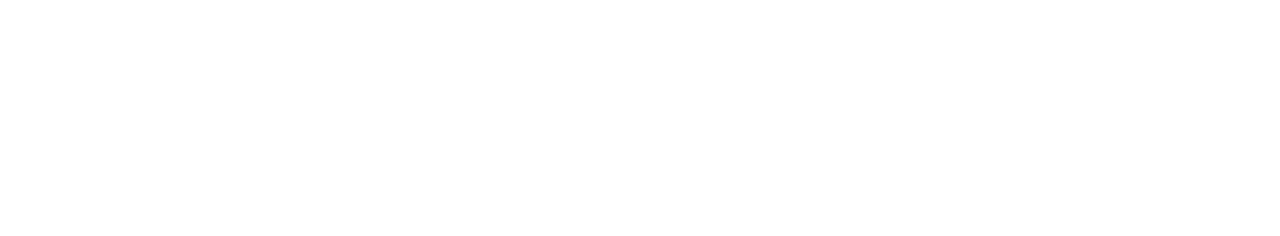
==== commit b78e78f1: "Merge branch 'ggcldev:main' into main" ====
--- a/index.html
+++ b/index.html
@@ -5,7 +5,7 @@
 		<meta charset="UTF-8" />
 		<meta http-equiv="X-UA-Compatible" content="IE=edge" />
 		<meta name="viewport" content="width=device-width, initial-scale=1.0" />
-		<title>Dtectr - Redifining Security</title>
+		<title>Dtectr - Redefining Security</title>
 
 		<link rel="preconnect" href="https://fonts.googleapis.com" />
 		<link rel="preconnect" href="https://fonts.gstatic.com" crossorigin />
@@ -16,6 +16,7 @@
     
 		<link rel="stylesheet" href="css/general.css" />
 		<link rel="stylesheet" href="css/style.css" />
+		<link rel="stylesheet" href="css/queries.css" />
 
 	</head>
 	<body>
@@ -27,33 +28,39 @@
 
 			<nav class="main-nav">
 				<ul class="main-nav-list">
-					<li><a href="#" class="main-nav-link nav-cta">Home</a></li>
-					<li><a href="#" class="main-nav-link">About</a></li>
-					<li><a href="#" class="main-nav-link">Features</a></li>
-					<li><a href="#" class="main-nav-link">Pricing</a></li>
-					<li><a href="#" class="main-nav-link">Product</a></li>
-					<li><a href="#" class="main-nav-link">Support</a></li>
+					<li><a href="#hero" class="scroll main-nav-link nav-cta">Home</a></li>
+					<li><a href="#about" class="scroll main-nav-link">About</a></li>
+					<li><a href="#feature" class="scroll main-nav-link">Features</a></li>
+					<li><a href="#price" class="scroll main-nav-link">Pricing</a></li>
+					<li><a href="#product" class="scroll main-nav-link">Product</a></li>
+					<li><a href="#faqs" class="scroll main-nav-link">Support</a></li>
 				</ul>
 			</nav>
-			<a href="#" class="btn btn--full">Buy Now</a>
+
+			<a href="product.html" class="btn btn--full">Buy Now</a>
 		</header>
 
 		<main>
 			<!-- ----------------------------------------------------------------------------------- -->
 			<!-- Landing page / Hero section -->
-			<section class="hero-section">
-				<div class="hero">
-
-					<div class="hero-text-box">
+			<section id="hero" class="hero-section">
+				<div class="hero-container">
+
+					<div class="hero-text-container">
 						<h1 class="heading-primary">
-							Redifining Security
+							Redefining Security
 						</h1>
 
-						<p class="hero-description">These cameras are connected to the home network and they record everything happening inside the house. The footage is stored on the cloud server and can be accessed anytime via the internet.</p>
-
-						<svg class="hero-icon" xmlns="http://www.w3.org/2000/svg" viewBox="0 0 512 512"><!--! Font Awesome Pro 6.2.0 by @fontawesome - https://fontawesome.com License - https://fontawesome.com/license (Commercial License) Copyright 2022 Fonticons, Inc. --><path d="M0 256C0 397.4 114.6 512 256 512s256-114.6 256-256S397.4 0 256 0S0 114.6 0 256zM297 385c-9.4 9.4-24.6 9.4-33.9 0s-9.4-24.6 0-33.9l71-71L120 280c-13.3 0-24-10.7-24-24s10.7-24 24-24l214.1 0-71-71c-9.4-9.4-9.4-24.6 0-33.9s24.6-9.4 33.9 0L409 239c9.4 9.4 9.4 24.6 0 33.9L297 385z"/></svg>
-
-						<a href="#" class="hero-product-link">View the product</a>
+						<h2 class="heading-sub-primary">Intelligently modern. Secure your home and your mind.</h2>
+
+						<p class="hero-description header-main-text">Our easy-to-install CCTV systems will watch over your home while you’re away. Powered by AI to spot and capture only important activity, and supported by the cloud so you can securely access your footage anytime.</p>
+
+						<div class="hero-cta">
+							<ion-icon class="hero-icon-cta" name="play"></ion-icon>
+							<span class="hero-cta-button">
+								<a href="#">View more</a>
+							</span>
+						</div>
 					</div>
 					<!-- end of hero-text-box -->
 
@@ -62,53 +69,16 @@
 					</div>
 
 				</div>
-				<!-- end-of-hero-class -->
+				<!-- end-of-hero-container -->
 			</section>
 			<!-- end-of-hero-section -->
-
-			<!-- ----------------------------------------------------------------------------------- -->
-			<!-- About us section -->
-			<section class="about-section">
-				<!-- Full width of 1344px - about us header -->
-				<div class="container">
-					<h2 class="heading-secondary">What's up with us?</h2>
-					<h2 class="heading-secondary">Nothing personal</h2>
-				</div>
-
-
-				<div class="section-flex-container">
-
-					<span class="sub-heading-i">About Us</span>
-
-					<div class="main-col-width">
-
-						<div class="main-col-content-flex">
-
-							<p class="flex-col-400 about-col-1">
-								Dtectr is a tech startup company selling a video surveillance security camera (CCTV) with the option for online cloud storage. Currently, Dtectr is focused on one product model and one subscription plan with the goal of earning customers’ trust as a secure and reliable seller of CCTVs</p>
-
-
-							<p class="flex-col-400 about-col-2">
-								Dtectr is a tech startup company selling a video surveillance security camera (CCTV) with the option for online cloud storage. Currently, Dtectr is focused on one product model and one subscription plan with the goal of earning customers’ trust as a secure and reliable seller of CCTVs
-								<br><br>
-								Dtectr is a tech startup company selling a video surveillance security camera (CCTV) with the option for online cloud storage. Currently, Dtectr is focused on one product model and one subscription plan with the goal of earning customers’ trust as a secure and reliable seller of CCTVs
-							</p>
-
-						</div>
-						<!-- end of main-column-content -->
-					</div>
-					<!-- end of main-column-width -->
-				</div>
-				<!-- end of flex container -->
-			</section>
-			<!-- end of about-us-section -->
 
 			<!-- ----------------------------------------------------------------------------------- -->
 			<!-- Featured in section -->
 			<section class="featured-in-section">
 
 				<!-- Full width of 1344px -->
-				<div class="container">
+				<div class="container featured-in-container">
 
 					<h2 class="featured-in-heading">As featured in</h2>
 
@@ -127,63 +97,91 @@
 			<!-- end-of-featured-in-section -->
 
 			<!-- ----------------------------------------------------------------------------------- -->
+			<!-- About us section -->
+			<section id="about" class="about-section">
+				<!-- Full width of 1344px - about us header -->
+				<div class="container">
+					<h2 class="heading-secondary">How we started</h2>
+					<h2 class="heading-secondary">to redefine</h2>
+				</div>
+
+				<div class="about-container about-content section-flex-container">
+
+					<span class="sub-heading color-header-main">About Us</span>
+
+					<div class="main-col-width">
+
+						<div class="main-col-content-flex">
+
+							<p class="main-text color-main flex-col-400">
+								Our company was founded with a vision: to reimagine the meaning of privacy and security in our communities’ lives. Our goal is to create security camera systems that are adaptable, intelligent and dependable. We harness the power of AI and the cloud to accomplish this.</p>
+
+
+							<p class="main-text color-main flex-col-400">
+								We believe in perfecting our line one offering at a time because we take your privacy and security seriously. This allows us to guarantee the best product, service and customer support without compromising your experience.
+								<br><br>
+								Your home security and data privacy should be the least of your worries. Let Dtectr handle it.
+							</p>
+
+						</div>
+						<!-- end of main-column-content -->
+					</div>
+					<!-- end of main-column-width -->
+				</div>
+				<!-- end of flex container -->
+			</section>
+			<!-- end of about-us-section -->
+
 			<!-- Feature section -->
-			<section class="feature-section">
+			<section id="feature" class="feature-section">
 
 				<!-- Full width of 1344px -->
 				<!-- Header for Features section -->
-				<div class="container">
-
-					<h2 class="heading-secondary">What we can offer you</h2>
-					<h2 class="heading-secondary">Better Security</h2>
-
-					<span class="sub-heading">Features</span>
+				<div class="feature-container container">
+
+					<h2 class="heading-secondary">Smart security solutions.</h2>
+					<h2 class="heading-secondary main-heading-bot">Design to work for you.</h2>
+
+					<span class="sub-heading color-header-main">Features</span>
 				</div>
 				<!-- end of header features-section container -->
 
 				<!-- Full width of 1344px -->
 				<!-- Content for Features section -->
-				<div class="feature-section-container-flex">
+				<div class="feature-container feature-content container">
 
 					<div class="feature-content-container">
 
 						<div class="feature-list">
-							<ion-icon class="feature-icon" name="expand-outline"></ion-icon>
-							<p class="feature-title">You</p>
-							<p class="feature-text">
-								Stay on top of all of your
-								monitors and never miss
-								another opportunity.
+							<ion-icon class="feature-icon" name="videocam"></ion-icon>
+							<p class="heading-tertiary color-header-main">Full HD</p>
+							<p class="main-text color-main">
+								Make the most of wireless camera technology today. Capture activity at high video quality, even in low light.
 							</p>
 						</div>
 
 						<div class="feature-list">
-							<ion-icon class="feature-icon" name="call-outline"></ion-icon>
-							<p class="feature-title">Are</p>
-							<p class="feature-text">
-								It’s what makes us exciting,
-								different, and special. Never
-								miss another opportunity.
-						</p>
+							<ion-icon class="feature-icon" name="body"></ion-icon>
+							<p class="heading-tertiary color-header-main">AI Motion</p>
+							<p class="main-text color-main">
+								Save time and space. Observe only the frames in which movement was found.
+							</p>
 						</div>
 
 						<div class="feature-list">
-							<ion-icon class="feature-icon" name="bluetooth-outline"></ion-icon>
-							<p class="feature-title">So-so</p>
-							<p class="feature-text">
-								We understand that everyone
-								needs to share their precious
-								memories and files
+							<ion-icon class="feature-icon" name="cloudy"></ion-icon>
+							<p class="heading-tertiary color-header-main">Cloud Storage</p>
+							<p class="main-text color-main">
+								Transfer footage online immediately, in case anything happens to your hardware.
 							</p>
 						</div>
 
 						<div class="feature-list">
-							<ion-icon class="feature-icon" name="cloud-download-outline"></ion-icon>
-							<p class="feature-title">Secured</p>
-							<p class="feature-text">
-								So join our community today
-								and be. Always Secure in the
-								trust we have you.
+							<ion-icon class="feature-icon" name="code-download"></ion-icon>
+
+							<p class="heading-tertiary color-header-main">Remote</p>
+							<p class="main-text color-main">
+								Access your live or old CCTV footage anytime with our secure online cloud storage plans.
 							</p>
 						</div>
 
@@ -206,8 +204,8 @@
 						<div class="mobile-header-container">
 
 							<h2 class="heading-secondary">Complete control monitoring at your fingertips.</h2>
-							<h2 class="heading-secondary">Every time, everywhere.</h2>
-							<span class="sub-heading">Mobile</span>
+							<h2 class="heading-secondary main-heading-bot">Every time, everywhere.</h2>
+							<span class="sub-heading color-header-main">Mobile</span>
 
 						</div>
 
@@ -233,389 +231,405 @@
 			</section>
 			<!-- end of mobile feature-section -->
 
-		<!-- ----------------------------------------------------------------------------------- -->
-		<!-- Subscription - Pricing Section -->
-		<section class="sub-pricing-section">
-
-			<!-- full width 1344px -->
-			<!-- header for plans-sub -->
-			<div class="container">
-
-				<h2 class="heading-secondary">We're cheap right</h2>
-				<h2 class="heading-secondary">Check our pricing</h2>
-
-				<span class="sub-heading">Pricing/Subscription</span>
-
-			</div>
-
-			<!-- container for three columns plan/subs -->
-			<!-- full-width 1344px -->
-			<div class="price-section-flex-container">
-
-				<!-- col 1 - plan pricing 1 -->
-				<div class="sub-price-content">
-
-					<!-- plan title -->
-					<p class="sub-price-title heading-tertiary">Basic</p>
-
-					<!-- plan description / price -->
-					<div class="sub-price-tag">
-						<span>Free</span>
-					</div>
-
-
-					<div class="sub-price-tag-sp">
-						<span>Hardware Only</span>
-					</div>
-
-					<!-- plan benefits -->
-					<ul class="sub-price-attributes">
-
-						<li class="sub-price-each-attribute"><ion-icon class="sub-price-icon" name="checkmark-outline"></ion-icon>
-							<span>24 hours recording</span>
-						</li>
-
-						<li class="sub-price-each-attribute"><ion-icon class="sub-price-icon" name="checkmark-outline"></ion-icon>
-							<span>Online Account</span>
-						</li>
-
-						<li class="sub-price-each-attribute"><ion-icon class="sub-price-icon" name="checkmark-outline"></ion-icon>
-							<span>Storage access</span>
-						</li>
-
-						<li class="sub-price-each-attribute"><ion-icon class="sub-price-icon" name="checkmark-outline"></ion-icon>
-							<span>No monthly fee</span>
-						</li>
-
-					</ul>
-
-				</div>
-
-				<!-- col 2 - plan pricing 2 -->
-				<div class="sub-price-content">
-
-					<!-- plan title -->
-					<p class="sub-price-title heading-tertiary">Regular</p>
-
-					<!-- plan description / price -->
-					<div class="sub-price-tag">
-						<span>Monthly</span>
-					</div>
-
-					<div class="sub-price-tag-sp">
-						<span>$0.00 / Monthly</span>
-					</div>
-
-					<!-- plan benefits -->
-					<ul class="sub-price-attributes">
-
-						<li class="sub-price-each-attribute"><ion-icon class="sub-price-icon" name="checkmark-outline"></ion-icon>
-							<span>24 hours recording</span>
-						</li>
-
-						<li class="sub-price-each-attribute"><ion-icon class="sub-price-icon" name="checkmark-outline"></ion-icon>
-							<span>Online Account</span>
-						</li>
-
-						<li class="sub-price-each-attribute"><ion-icon class="sub-price-icon" name="checkmark-outline"></ion-icon>
-							<span>Storage access</span>
-						</li>
-
-						<li class="sub-price-each-attribute"><ion-icon class="sub-price-icon" name="checkmark-outline"></ion-icon>
-							<span>No monthly fee</span>
-						</li>
-
-					</ul>
-
-				</div>
-
-				<!-- col 3 - plan pricing 3 -->
-				<div class="sub-price-content">
-
-					<!-- plan title -->
-					<p class="sub-price-title heading-tertiary">Pro</p>
-
-					<!-- plan description / price -->
-					<div class="sub-price-tag">
-						<span class="sub-price-name-tag">Annual</span>
-					</div>
-
-					<div class="sub-price-tag-sp">
-						<span>$0.00 / Year</span>
-					</div>
-					<!-- plan benefits -->
-					<ul class="sub-price-attributes">
-
-						<li class="sub-price-each-attribute"><ion-icon class="sub-price-icon" name="checkmark-outline"></ion-icon>
-							<span>24 hours recording</span>
-						</li>
-
-						<li class="sub-price-each-attribute"><ion-icon class="sub-price-icon" name="checkmark-outline"></ion-icon>
-							<span>Online Account</span>
-						</li>
-
-						<li class="sub-price-each-attribute"><ion-icon class="sub-price-icon" name="checkmark-outline"></ion-icon>
-							<span>Storage access</span>
-						</li>
-
-						<li class="sub-price-each-attribute"><ion-icon class="sub-price-icon" name="checkmark-outline"></ion-icon>
-							<span>No monthly fee</span>
-						</li>
-
-					</ul>
-
-				</div>
-
-			</div>
-			<!-- end of plan-subs-container -->
-		</section>
-		<!-- end of sub-pricing-section -->
-
-		<!-- ----------------------------------------------------------------------------------- -->
-		<!-- Product Section -->
-		<section class="product-section">
-			<!-- Full width of 1344px - about us header -->
-			<div class="container">
-				<h2 class="heading-secondary">Meet the product.</h2>
-				<h2 class="heading-secondary">The only one.</h2>
-			</div>
-
-			<div class="section-flex-container">
-
-				<span class="sub-heading-i">Product</span>
-				<div class="main-col-width">
-					<div class="main-col-content-flex">
-
-						<p class="main-text flex-col-400">
-							Model Type - 007
-							your brand and tell the story, building anticipation for
-							what is coming up next.
-						</p>
-
-						<p class="main-text flex-col-400">
-							Our apple-shaped sugar scrub exfoliates skin with the delicious,
-							before immersing you in moisturizing, delicate application of the
-							Feel the glow from deep within your skin.
-						</p>
-
-					</div>
-				</div>
-			</div>
-			<!-- end of section-flex-container -->
-
-			<div class="feature-product-container">
-
-				<div class="feature-product-container-flex main-col-width">
-					<div class="feature-product">
-						<img src="img/product-img-2.png" alt="Feature Product" class="feature-product-img" />
-					</div>
-
-				</div>
-
-				<div class="product-cta">
-					<ion-icon class="icon-cta" name="chevron-forward-outline"></ion-icon>
-					<a href="#" class="link-btn-cta">More Info</a>
-				</div>
-
-			</div>
-
-		</section>
-		<!-- end of product-section -->
-
-		<!-- ----------------------------------------------------------------------------------- -->
-		<!-- faqs-section -->
-		<section class="faqs-section">
-			<div class="container">
-				<h2 class="heading-secondary">Do you have any questions?</h2>
-				<h2 class="heading-secondary">Here are some guide</h2>
-				<span class="sub-heading">FAQS</span>
-			</div>
-			<div class="faqs-section-container container">
-				<!-- question-1 -->
-				<div class="faqs-accordion-item" id="faqs-question-1">
-					<a class="faqs-accordion-link" href="#faqs-question-1">
-						<div class="faqs-question">
-							<h3 class="heading-tertiary">What is the type of my camera?</h3>
-						</div>
-						<ion-icon class="faqs-icon faqs-icon-arrow-up" name="arrow-forward"></ion-icon>
-						<ion-icon class="faqs-icon faqs-icon-arrow-down" name="arrow-down"></ion-icon>
-					</a>
-					<div class="faqs-answer">
-						<p>High Definition Cameras are capable of capturing high-definition videos and photographs. HD cameras are often used in security applications where resolution is critical. High definition video provides much greater detail than standard definition.</p>
-					</div>
-					<hr>
-				</div>
-				<!-- question-2 -->
-				<div class="faqs-accordion-item" id="faqs-question-2">
-
-					<a class="faqs-accordion-link" href="#faqs-question-2">
-						<div class="faqs-question">
-							<h3 class="heading-tertiary">How do I setup my camera?</h3>
-						</div>
-						<ion-icon class="faqs-icon faqs-icon-arrow-up" name="arrow-forward"></ion-icon>
-						<ion-icon class="faqs-icon faqs-icon-arrow-down" name="arrow-down"></ion-icon>
-					</a>
-
-					<div class="faqs-answer">
-						<p>White balance adjusts the color temperature of the image by adjusting the colors in the scene. Most cameras have presets for different types of lights, but you can also set white balance manually.</p>
-					</div>
-					<hr>
-				</div>
-				<!-- question-3 -->
-				<div class="faqs-accordion-item" id="faqs-question-3">
-
-					<a class="faqs-accordion-link" href="#faqs-question-3">
-						<div class="faqs-question">
-							<h3 class="heading-tertiary">Do I need to charge it?</h3>
-						</div>
-						<ion-icon class="faqs-icon faqs-icon-arrow-up" name="arrow-forward"></ion-icon>
-						<ion-icon class="faqs-icon faqs-icon-arrow-down" name="arrow-down"></ion-icon>
-					</a>
-
-					<div class="faqs-answer">
-						<p>The first thing you should do is check the battery level indicator. This will let you know how much juice is left in the battery. A fully charged battery should read 100% full. If the battery reads less than 100%, then you need to charge it. You can either charge it at home or take it to a vape shop to get it recharged.</p>
-					</div>
-					<hr>
-				</div>
-				<!-- question-4 -->
-				<div class="faqs-accordion-item" id="faqs-question-4">
-
-					<a class="faqs-accordion-link" href="#faqs-question-4">
-						<div class="faqs-question">
-							<h3 class="heading-tertiary">Do I need to buy anything else to setup my camera?</h3>
-						</div>
-						<ion-icon class="faqs-icon faqs-icon-arrow-up" name="arrow-forward"></ion-icon>
-						<ion-icon class="faqs-icon faqs-icon-arrow-down" name="arrow-down"></ion-icon>
-					</a>
-
-					<div class="faqs-answer">
-						<p>To protect your lens, you'll want to invest in a lens cap. If you don't have one, you can use tape or even paper bags to keep dirt out of your lens.</p>
-					</div>
-					<hr>
-				</div>
-				<!-- question-5 -->
-				<div class="faqs-accordion-item" id="faqs-question-5">
-
-					<a class="faqs-accordion-link" href="#faqs-question-5">
-						<div class="faqs-question">
-							<h3 class="heading-tertiary">This will last long?</h3>
-						</div>
-						<ion-icon class="faqs-icon faqs-icon-arrow-up" name="arrow-forward"></ion-icon>
-						<ion-icon class="faqs-icon faqs-icon-arrow-down" name="arrow-down"></ion-icon>
-					</a>
-
-					<div class="faqs-answer">
-						<p> You can always rely on brand for quality products that lasts. We create products that will transform the way you live, and leave the world a better place.</p>
-					</div>
-					<hr>
-				</div>
-				<div class="faqs-cta">
-					<ion-icon class="icon-cta" name="chevron-forward-outline"></ion-icon>
-					<a href="#" class="link-btn-cta">More Faqs</a>
-				</div>
-
-			</div>
-			<!-- end of faqs-section-container -->
-		  </section>
-		  <!-- end of faqs-section -->
-
-		  <!-- ----------------------------------------------------------------------------------- -->
-		  <!-- contact-us-section -->
-		  <section class="contact-us-section">
-			<div class="container">
-				<h2 class="heading-secondary">Can't find the answer?</h2>
-				<h2 class="heading-secondary">Don't worry</h2>
-			</div>
-
-			<div class="section-flex-container">
-
-				<span class="sub-heading-i">Contact Us</span>
-
-				<div class="main-col-width">
-
-					<div class="main-col-content-flex">
-
-						<div class="contact-us-phone flex-col-400">
-							<ion-icon class="contact-icon" name="mail-outline"></ion-icon>
-							<h3 class="heading-secondary">Phone</h3>
-							<p class="contact-us-title">1-800-DTECTR</p>
-							<p class="contact-us-description">We are open from Monday - Friday.</p>
-						</div>
-
-						<div class="contact-us-email flex-col-400">
-							<ion-icon class="contact-icon" name="call-outline"></ion-icon>
-							<h3 class="heading-secondary">Email</h3>
-							<p class="contact-us-title">dtectr@support.com</p>
-							<p class="contact-us-description">We'll get back to you within 24hours.</p>
-						</div>
-
-					</div>
-					<!-- end of contact-us-content -->
-				</div>
-			</div>
-			<!-- end of container -->
-
-		  </section>
-		</main>
-		<!-- end-of-main -->
-		<footer>
-			<div class="footer-section-flex">
-				<div class="footer-first-column">
-					<div>
-						<h3 class="tertiary-sub-heading">DTECTR</h3>
-						<p class="secondary-text">IP cameras are generally cheaper than network cameras,
-							however they require additional equipment to connect them
-							to the internet. If you plan on connecting your camera to the internet
-						</p>
-					</div>
-
-					<div>
-						<ion-icon class="icon-cta-social-media" name="logo-facebook"></ion-icon>
-						<ion-icon class="icon-cta-social-media" name="logo-twitter"></ion-icon>
-						<ion-icon class="icon-cta-social-media" name="logo-linkedin"></ion-icon>
-						<ion-icon class="icon-cta-social-media" name="logo-instagram"></ion-icon>
-					</div>
-				</div>
-				<div class="footer-second-column">
-					<h3 class="tertiary-sub-heading">Sitemeap</h3>
-					<ul class="secondary-text">
-						<li>Home</li>
-						<li>About</li>
-						<li>Features</li>
-						<li>Mobile</li>
-						<li>Pricing</li>
-						<li>Product</li>
-						<li>Faqs</li>
-					</ul>
-				</div>
-				<div class="footer-third-column">
-					<div>
-						<h3 class="tertiary-sub-heading">News</h3>
-						<span class="secondary-text">Right on your inbox!</span>
-						<form action="/action_page.php">
-							<input type="text" id="fname" name="firstname" placeholder="Enter Email">
-						</form>
-						<input type="submit" value="Sign Up">
-					</div>
-					<div>
-						<h3 class="tertiary-sub-heading">We're located at</h3>
-						<p class="secondary-text">3721 Clousson Road, Omaha Nebraska 68124</p>
-					</div>
-				</div>
-			</div>
-			<hr>
-			<div class="copyright-footer">
-				<div><h3 class="sub-heading">All Rights Reserved &copy; DTECTR 2o22
-				</h3></div>
-				<div class="extras-c">
-				<p class="sub-heading">Disclaimer</p>
-				<p class="sub-heading">Privacy Policy</p>
-				<p class="sub-heading">Terms of Use</p>
-				</div>
-			</div>
-		</footer>
+			<!-- ----------------------------------------------------------------------------------- -->
+			<!-- Subscription - Pricing Section -->
+			<section id="price" class="sub-pricing-section">
+
+				<!-- full width 1344px -->
+				<!-- header for plans-sub -->
+				<div class="container">
+					<h2 class="heading-secondary main-heading-bot">Smart pricing designed for you</h2>
+
+					<span class="sub-heading color-header-main">Pricing/Subscription</span>
+
+				</div>
+
+				<!-- container for three columns plan/subs -->
+				<!-- full-width 1344px -->
+				<div class="pricing-container price-subs-content price-subs-container">
+
+					<!-- col 1 - plan pricing 1 -->
+					<div class="sub-plan-content">
+
+						<!-- plan title -->
+						<h3 class="sub-price-title">Device Only</h3>
+
+						<!-- plan description / price -->
+						<div class="sub-plan-price">
+							<p>One time payment</p>
+							<span>$99.99</span>
+						</div>
+
+						<!-- plan benefits -->
+						<div class="sub-price-attributes">
+							<ul>
+								<li class="sub-price-each-attribute"><ion-icon class="sub-price-icon" name="checkmark-outline"></ion-icon>
+									<span>24 hours recording access</span>
+								</li>
+
+								<li class="sub-price-each-attribute"><ion-icon class="sub-price-icon" name="checkmark-outline"></ion-icon>
+									<span>Local storage</span>
+								</li>
+
+								<li class="sub-price-each-attribute"><ion-icon class="sub-price-icon" name="checkmark-outline"></ion-icon>
+									<span>Custom cloud transfer storage</span>
+								</li>
+
+								<li class="sub-price-each-attribute"><ion-icon class="sub-price-icon" name="close-outline"></ion-icon>
+									<span>Up to 100GB cloud storage</span>
+								</li>
+
+								<li class="sub-price-each-attribute"><ion-icon class="sub-price-icon" name="close-outline"></ion-icon>
+									<span>Up to 30 days recording!</span>
+								</li>
+							</ul>
+						</div>
+
+					</div>
+
+					<!-- col 2 - plan pricing 2 -->
+					<div class="sub-plan-content">
+
+						<!-- plan title -->
+						<h3 class="sub-price-title">Subscription</h3>
+
+						<!-- plan description / price -->
+						<div class="sub-plan-price">
+							<p>Annual</p>
+							<span>Plus $99.99</span>
+						</div>
+
+						<!-- plan benefits -->
+						<div class="sub-price-attributes">
+							<ul>
+								<li class="sub-price-each-attribute"><ion-icon class="sub-price-icon" name="checkmark-outline"></ion-icon>
+									<span>24 hours recording access</span>
+								</li>
+
+								<li class="sub-price-each-attribute"><ion-icon class="sub-price-icon" name="checkmark-outline"></ion-icon>
+									<span>Local storage</span>
+								</li>
+
+								<li class="sub-price-each-attribute"><ion-icon class="sub-price-icon" name="checkmark-outline"></ion-icon>
+									<span>Custom cloud transfer storage</span>
+								</li>
+
+								<li class="sub-price-each-attribute"><ion-icon class="sub-price-icon" name="checkmark-outline"></ion-icon>
+									<span>Up to 100GB cloud storage</span>
+								</li>
+
+								<li class="sub-price-each-attribute"><ion-icon class="sub-price-icon" name="checkmark-outline"></ion-icon>
+									<span>Up to 30 days recording!</span>
+								</li>
+							</ul>
+						</div>
+					</div>
+
+					<!-- col 3 - plan pricing 3 -->
+					<div class="sub-plan-content">
+
+						<!-- plan title -->
+						<h3 class="sub-price-title">Storage</h3>
+
+						<!-- plan description / price -->
+						<div class="sub-plan-price">
+							<p>Annual</p>
+							<span>$99.99 / Year<span>
+						</div>
+
+						<!-- plan benefits -->
+						<div class="sub-price-attributes">
+							<ul>
+								<li class="sub-price-each-attribute"><ion-icon class="sub-price-icon" name="checkmark-outline"></ion-icon>
+									<span>30 Days online storage access</span>
+								</li>
+
+								<li class="sub-price-each-attribute"><ion-icon class="sub-price-icon" name="checkmark-outline"></ion-icon>
+									<span>Up to 100 GB cloud storage</span>
+								</li>
+
+								<li class="sub-price-each-attribute"><ion-icon class="sub-price-icon" name="checkmark-outline"></ion-icon>
+									<span>Strong Encryption</span>
+								</li>
+
+								<li class="sub-price-each-attribute"><ion-icon class="sub-price-icon" name="checkmark-outline"></ion-icon>
+									<span>Customize storage plan</span>
+								</li>
+
+
+							</ul>
+						</div>
+					</div>
+
+				</div>
+				<!-- end of plan-subs-container -->
+			</section>
+			<!-- end of sub-pricing-section -->
+
+			<!-- ----------------------------------------------------------------------------------- -->
+			<!-- Product Section -->
+			<section id="product" class="product-section">
+				<!-- Full width of 1344px - about us header -->
+				<div class="container">
+					<h2 class="heading-secondary">Meet the one</h2>
+					<h2 class="heading-secondary">and more to come</h2>
+				</div>
+
+
+				<div class="product-container product-content section-flex-container">
+
+					<span class="sub-heading color-header-main">Product</span>
+					<div class="main-col-width">
+						<div class="main-col-content-flex">
+
+							<p class="main-text color-main flex-col-400">
+								Dtecter Camera Model 001
+
+							</p>
+
+							<p class="main-text color-main flex-col-400">
+								Infrared night vision technology, with thermal imaging and AI identification technology. It can identify movement up to 50 meters and annotate human faces up to 20 meters.
+							</p>
+
+						</div>
+					</div>
+
+				</div>
+				<!-- end of section-flex-container -->
+
+				<div class="product-container-flex">
+
+					<div class="product-content-flex">
+						<div class="">
+							<div class="feature-product">
+								<img src="img/product-img-2.png" alt="Feature Product" class="feature-product-img" />
+							</div>
+						</div>
+
+					</div>
+					<div class="product-cta">
+						<ion-icon class="icon-cta" name="chevron-forward-outline"></ion-icon>
+						<a href="product.html" class="link-btn-cta">More Info</a>
+					</div>
+
+				</div>
+
+			</section>
+			<!-- end of product-section -->
+
+			<!-- ----------------------------------------------------------------------------------- -->
+			<!-- faqs-section -->
+			<section id="faqs" class="faqs-section">
+				<div class="container">
+					<h2 class="heading-secondary">Do you have any questions?</h2>
+					<h2 class="heading-secondary main-heading-bot">We have some answers</h2>
+					<span class="sub-heading color-header-main">FAQS</span>
+				</div>
+
+				<div class="faqs-section-container">
+					<div class="faqs-section-flex">
+						<div class="faqs-column">
+						<!-- question-1 -->
+							<div class="faqs-accordion-item" id="faqs-question-1">
+								<a class="faqs-accordion-link" href="#faqs-question-1">
+									<div class="faqs-question">
+										<h3 class="tertiary-text">What makes Dtecter’s security cameras different?</h3>
+									</div>
+									<ion-icon class="faqs-icon faqs-icon-arrow-up" name="arrow-forward"></ion-icon>
+									<ion-icon class="faqs-icon faqs-icon-arrow-down" name="arrow-down"></ion-icon>
+								</a>
+								<div class="faqs-answer">
+									<p class="secondary-main-text color-main">The Camera Model 001 blends the best of today’s hardware and software technology. With a mix of high-definition night vision, motion detection and artificial intelligence, we deliver more than just security footage.
+									<br>
+									When rewatching your footage, you can focus only on scenes where activity, movement or people were detected in the frame. Better yet, configure your settings to only retain relevant frames.
+									</p>
+								</div>
+								<hr>
+							</div>
+							<!-- question-2 -->
+							<div class="faqs-accordion-item" id="faqs-question-2">
+
+								<a class="faqs-accordion-link" href="#faqs-question-2">
+									<div class="faqs-question">
+										<h3 class="tertiary-text">What does the subscription include?</h3>
+									</div>
+									<ion-icon class="faqs-icon faqs-icon-arrow-up" name="arrow-forward"></ion-icon>
+									<ion-icon class="faqs-icon faqs-icon-arrow-down" name="arrow-down"></ion-icon>
+								</a>
+
+								<div class="faqs-answer">
+									<p class="secondary-main-text color-main">The monthly storage subscription includes a seamless, direct-to-cloud transfer and storage of your camera footage of up to 50 gigabytes. This offer includes regularly scheduled backups of your data on our secure servers, so you’ll never have to worry about losing your footage.
+									</p>
+								</div>
+								<hr>
+							</div>
+							<!-- question-3 -->
+							<div class="faqs-accordion-item" id="faqs-question-3">
+
+								<a class="faqs-accordion-link" href="#faqs-question-3">
+									<div class="faqs-question">
+										<h3 class="tertiary-text">Will you be expanding your product or storage offerings</h3>
+									</div>
+									<ion-icon class="faqs-icon faqs-icon-arrow-up" name="arrow-forward"></ion-icon>
+									<ion-icon class="faqs-icon faqs-icon-arrow-down" name="arrow-down"></ion-icon>
+								</a>
+
+								<div class="faqs-answer">
+									<p class="secondary-main-text color-main">Absolutely! We believe in perfecting what we currently offer without every compromising your privacy, security or convenience.
+
+										In the future, we will release other camera models with equally outstanding technology, along with more flexible subscription options for online storage and privacy.
+
+										If you’re a business of any size, you may contact us below to learn of our plans for business-tailored security solutions.
+
+										</p>
+								</div>
+								<hr>
+							</div>
+							<!-- question-4 -->
+							<div class="faqs-accordion-item" id="faqs-question-4">
+
+								<a class="faqs-accordion-link" href="#faqs-question-4">
+									<div class="faqs-question">
+										<h3 class="tertiary-text">Do I need to buy anything else to setup my camera?</h3>
+									</div>
+									<ion-icon class="faqs-icon faqs-icon-arrow-up" name="arrow-forward"></ion-icon>
+									<ion-icon class="faqs-icon faqs-icon-arrow-down" name="arrow-down"></ion-icon>
+								</a>
+
+								<div class="faqs-answer">
+									<p class="secondary-main-text color-main">To protect your lens, you'll want to invest in a lens cap. If you don't have one, you can use tape or even paper bags to keep dirt out of your lens.</p>
+								</div>
+								<hr>
+							</div>
+							<!-- question-5 -->
+							<div class="faqs-accordion-item" id="faqs-question-5">
+
+								<a class="faqs-accordion-link" href="#faqs-question-5">
+									<div class="faqs-question">
+										<h3 class="tertiary-text">This will last long?</h3>
+									</div>
+									<ion-icon class="faqs-icon faqs-icon-arrow-up" name="arrow-forward"></ion-icon>
+									<ion-icon class="faqs-icon faqs-icon-arrow-down" name="arrow-down"></ion-icon>
+								</a>
+
+								<div class="faqs-answer">
+									<p class="secondary-main-text color-main"> You can always rely on brand for quality products that lasts. We create products that will transform the way you live, and leave the world a better place.</p>
+								</div>
+								<hr>
+							</div>
+							<div class="faqs-cta">
+								<ion-icon class="icon-cta" name="chevron-forward-outline"></ion-icon>
+								<a href="#" class="link-btn-cta">More Faqs</a>
+							</div>
+						</div>
+					</div>
+					<!-- end of faqs-section-container -->
+				</div>
+
+			</section>
+			<!-- end of faqs-section -->
+
+			<!-- ----------------------------------------------------------------------------------- -->
+			<!-- contact-us-section -->
+			<section id="contacts" class="contact-us-section">
+				<div class="container">
+					<h2 class="heading-secondary">Can't find the answer?</h2>
+					<h2 class="heading-secondary">Don't worry</h2>
+				</div>
+
+				<div class="section-flex-container">
+					<span class="sub-heading color-header-main">Contact Us</span>
+
+					<div class="contact-us-content main-col-width">
+
+						<div class="main-col-content-flex">
+
+							<div class="contact-us-phone flex-col-400">
+								<ion-icon class="contact-icon" name="mail-outline"></ion-icon>
+								<h3 class="heading-secondary">Phone</h3>
+								<p class="contact-us-title">1-800-DTECTR</p>
+								<p class="contact-us-description">We are open from Monday - Friday.</p>
+							</div>
+
+							<div class="contact-us-email flex-col-400">
+								<ion-icon class="contact-icon" name="call-outline"></ion-icon>
+								<h3 class="heading-secondary">Email</h3>
+								<p class="contact-us-title">dtectr@support.com</p>
+								<p class="contact-us-description">We'll get back to you within 24hours.</p>
+							</div>
+
+						</div>
+						<!-- end of contact-us-content -->
+					</div>
+				</div>
+				<!-- end of container -->
+
+			</section>
+			</main>
+			<!-- end-of-main -->
+
+			<footer>
+				<div class="footer-section-flex main-heading-bot">
+					<div class="footer-first-column">
+						<div>
+							<h3 class="tertiary-sub-heading color-header-main">DTECTR</h3>
+							<p class="default-text">IP cameras are generally cheaper than network cameras,
+								however they require additional equipment to connect them
+								to the internet. If you plan on connecting your camera to the internet
+							</p>
+						</div>
+
+						<div>
+							<ion-icon class="icon-cta-social-media" name="logo-facebook"></ion-icon>
+							<ion-icon class="icon-cta-social-media" name="logo-twitter"></ion-icon>
+							<ion-icon class="icon-cta-social-media" name="logo-linkedin"></ion-icon>
+							<ion-icon class="icon-cta-social-media" name="logo-instagram"></ion-icon>
+						</div>
+					</div>
+					<div class="footer-second-column">
+						<h3 class="tertiary-sub-heading color-header-main">Sitemeap</h3>
+						<ul class="default-text">
+							<li>Home</li>
+							<li>About</li>
+							<li>Features</li>
+							<li>Mobile</li>
+							<li>Pricing</li>
+							<li>Product</li>
+							<li>Faqs</li>
+						</ul>
+					</div>
+					<div class="footer-third-column">
+						<div class="email-subs">
+							<h3 class="tertiary-sub-heading color-header-main">News</h3>
+							<span class="default-text">Right on your inbox!</span>
+							<form action="/action_page.php">
+								<input type="text" id="fname" name="firstname" placeholder="Enter Email">
+							</form>
+							<input type="submit" value="Sign Up">
+						</div>
+
+						<div>
+							<h3 class="tertiary-sub-heading color-header-main">We're located at</h3>
+							<p class="default-text">3721 Clousson Road, Omaha Nebraska 68124</p>
+						</div>
+					</div>
+				</div>
+
+				<div class="copyright-footer">
+					<div><h3 class="sub-heading color-header-main">All Rights Reserved &copy; DTECTR 2o22
+					</h3></div>
+					<div class="extras-c">
+					<p class="sub-heading color-header-main">Disclaimer</p>
+					<p class="sub-heading color-header-main">Privacy Policy</p>
+					<p class="sub-heading color-header-main">Terms of Use</p>
+					</div>
+				</div>
+			</footer>
+
 		<!-- Adding JS script -->
 		<!-- ion-icon installation -->
+		<script src="https://ajax.googleapis.com/ajax/libs/jquery/3.3.1/jquery.min.js"></script>
+		<script src="js/script.js"></script>
 		<script type="module" src="https://unpkg.com/ionicons@5.5.2/dist/ionicons/ionicons.esm.js"></script>
 		<script nomodule src="https://unpkg.com/ionicons@5.5.2/dist/ionicons/ionicons.js"></script>
 		</div>
--- a/css/style.css
+++ b/css/style.css
@@ -7,7 +7,10 @@
     padding: 2.8rem 4.8rem;
     height: 3.6rem;
     background-color: #f2f3f5;
-    border-bottom: 2px solid #838F9C;
+    position: fixed;
+    width: 100%;
+    transition: all ease-in-out 0.5s;
+    box-shadow: rgba(0, 0, 0, 0.1) 0px 0px 5px 0px, rgba(0, 0, 0, 0.1) 0px 0px 1px 0px;
 }
 
 .logo {
@@ -161,7 +164,7 @@
 .faqs-section,
 .contact-us-section,
 footer {
-    padding: 4.8rem;
+    padding: 4.8rem 0;
 }
 
 .about-content,
@@ -179,9 +182,8 @@
 .mobile-feature-container,
 .pricing-container,
 .product-container {
-	padding: 0 4.8rem;
-}
-
+	padding: 0 4.8rem 0 4.8rem;
+}
 
 /* --------------------------- */
 /* About us section */
@@ -191,7 +193,6 @@
 }
 
 /* --------------------------- */
-
 /* Featured in section */
 
 .featured-in-section {
@@ -207,8 +208,6 @@
     margin-bottom: 3.4rem;
     color: #051a32;
 }
-
-/* make flex, to inline and spacea around */
 
 .featured-in-logos {
     display: flex;
@@ -226,7 +225,7 @@
 }
 
 /* --------------------------- */
-/* Pro section */
+/* Feature section */
 
 .feature-section {
     background-color: #f2f3f5;
@@ -244,7 +243,7 @@
     flex-direction: column;
     align-items: center;
     justify-content: flex-start;
-    flex: 1 1 29.9rem;
+    flex: 1 1 27.9rem;
     padding: 2rem 4rem;
     box-shadow: rgba(0, 0, 0, 0.02) 0px 1px 3px 0px, rgba(27, 31, 35, 0.15) 0px 0px 0px 1px;
 }
@@ -274,20 +273,15 @@
     margin-inline: auto;
     flex-wrap: wrap;
     display: flex;
-    /* border: 1px solid #De3256; */
 }
 
 .mobile-feature-list {
     margin-top: 3.8rem;
 }
 
-.mobile-header-container {
-    /* border: 1px solid #1363F5; */
-}
 
 .mobile-feature-col-1,
 .mobile-feature-col-2 {
-    /* border: 1px solid #1363F5; */
     flex: 1 1 59.9rem;
 }
 
@@ -325,7 +319,6 @@
 }
 
 .price-subs-container {
-    /* border: 1px solid #De3256; */
     display: flex;
 	flex-wrap: wrap;
     gap: 4rem;
@@ -337,7 +330,7 @@
 .sub-plan-content {
     display: flex;
     flex-direction: column;
-    flex: 1 1 41.2rem;
+    flex: 1 1 38.9rem;
     box-shadow: rgba(0, 0, 0, 0.16) 0px 1px 4px;
 }
 
@@ -383,20 +376,28 @@
     background-color: #f2f3f5;
 }
 
-.feature-product-container {
+.product-container-flex {
     max-width: 134.4rem;
     margin-inline: auto;
-    margin-top: 3.8rem;
+    display: flex;
+    align-items: flex-end;
+    justify-content: flex-end;
+}
+
+.product-container-flex {
+    display: flex;
+    padding: 0 10.8rem;
+    flex-direction: column;
+    align-items: flex-end;
+}
+
+.product-content-flex {
     display: flex;
     flex-direction: column;
     justify-content: flex-end;
     align-items: flex-end;
-}
-
-.feature-product-container-flex {
-    display: flex;
-    flex-direction: column;
-    align-items: flex-end;
+    width: 90rem;
+    margin-top: 3.8rem;
     border: 1px solid #051a32;
 }
 
@@ -409,8 +410,9 @@
     display: flex;
     align-items: center;
     justify-content: center;
-    margin-top: 3.8rem;
-}
+    margin-top: 2.8rem;
+}
+
 
 /* --------------------------- */
 /* Faqs Section */
@@ -424,11 +426,15 @@
 }
 
 .faqs-section-container {
-    max-width: 134.4rem;
+    max-width: 112.4rem;
     margin-inline: auto;
     display: flex;
     justify-content: flex-end;
-    margin-top: 3.8rem;
+    align-items: flex-end;
+}
+
+.faqs-section-flex {
+    max-width: 90rem;
 }
 
 .faqs-column {
--- a/css/queries.css
+++ b/css/queries.css
@@ -0,0 +1,307 @@
+@media (max-width: 89em) {
+
+    .featured-in-logos {
+        row-gap: 3rem;
+        column-gap: 3rem;
+    }
+
+    .main-col-width {
+        width: 100rem;
+    }
+
+    .feature-list {
+        flex: 1 1 26.9rem;
+        padding: 2rem 2rem;
+    }
+
+     .sub-plan-content {
+        flex: 1 1 37.9rem;
+    }
+
+    .footer-first-column, .footer-second-column, .footer-third-column {
+        flex: 1 1 40.6rem;
+        display: flex;
+        flex-direction: column;
+        row-gap: 3rem;
+    }
+}
+
+@media (max-width: 77em) {
+
+    .main-col-width {
+        width: 84rem;
+    }
+
+    .feature-list {
+        flex: 1 1 22.9rem;
+        padding: 1rem 1rem;
+    }
+
+    .feature-content-container {
+        gap: 2rem;
+    }
+
+    .mobile-feature-col-1,
+    .mobile-feature-col-2 {
+        flex: 1 1 51.9rem;
+    }
+
+    .sub-plan-content {
+        flex: 1 1 31.9rem;
+    }
+
+    .product-container-flex {
+        padding: 0 5.5rem;
+    }
+
+    .contact-us-phone,
+    .contact-us-email {
+        padding: 1rem 1rem;
+    }
+
+    .product-container-flex {
+        padding: 0 5.5rem;
+    }
+
+    .faqs-section-container {
+        max-width: 105.4rem;
+    }
+
+    .footer-first-column, .footer-second-column, .footer-third-column {
+        flex: 1 1 33.9rem;
+        display: flex;
+        flex-direction: column;
+        row-gap: 3rem;
+    }
+}
+
+@media (max-width: 62em) {
+
+    .header {
+        padding: 1.8rem 3.8rem;
+    }
+
+    .main-nav-link::after {
+        bottom: -7px;
+    }
+
+    .main-nav-link.nav-cta:link:after,
+    .main-nav-link.nav-cta:link:visited {
+        bottom: -7px;
+    }
+
+    .main-nav-link:link,
+    .main-nav-link:visited {
+        font-size: 1rem;
+    }
+
+    .btn:link,
+    .btn:visited {
+        display: inline-block;
+        text-decoration: none;
+        font-size: 1rem;
+        font-weight: 500;
+        padding: 1rem 1rem;
+        border-radius: 9px;
+    }
+
+    .logo {
+        height: 9rem;
+    }
+
+    .heading-primary {
+        font-size: 4.2rem;
+        margin-top: 10rem;
+    }
+
+    .heading-sub-primary {
+        font-size: 2.2rem;
+    }
+
+    .main-header-text {
+        font-size: 1.6rem;
+    }
+
+    .hero-img-box {
+        justify-content: center;
+        align-items: center;
+    }
+    .hero-img {
+        width: 70%;
+    }
+
+    .hero-icon-cta {
+        font-size: 3.8rem;
+    }
+
+    .hero-cta-button {
+        padding: 0.6rem 0.6rem;
+    }
+
+    .hero-cta-button >a {
+        font-size: 1.2rem;
+    }
+
+    /* ----------------------- */
+
+    .featured-in-logos {
+        row-gap: 2rem;
+        column-gap: 2rem;
+    }
+
+    .featured-in-logos img {
+        height: 2.2rem;
+    }
+
+    /* -------------------------- */
+
+    .main-col-width {
+        width: 74rem;
+    }
+
+    .flex-col-400 {
+        width: 33.6rem;
+    }
+
+    /* --------------------------- */
+
+    .main-text {
+        font-size: 1.6rem;
+        line-height: 1.7;
+        letter-spacing: 0.075;
+    }
+
+     /* --------------------------- */
+
+     .feature-list {
+        flex: 1 1 26rem;
+        padding: 2rem 3rem;
+     }
+
+     /* ---------------------------- */
+
+     .mobile-feature-col-1, .mobile-feature-col-2 {
+        flex: 1 1 38.9rem;
+    }
+    /* ---------------------------------- */
+
+    .sub-plan-content {
+        flex: 1 1 38.9rem;
+    }
+
+    .sub-price-title, .sub-price-attributes, .sub-plan-price {
+        padding: 1rem 2rem;
+    }
+
+    /* ---------------------------------- */
+
+    .product-container-flex {
+        padding: 0 0.5rem;
+    }
+
+    /* --------------------------------------- */
+
+    .faqs-section-flex {
+        max-width: 85rem;
+    }
+
+    /* ------------------------------------------- */
+
+    .footer-first-column, .footer-second-column, .footer-third-column {
+        flex: 1 1 43.9rem;
+    }
+}
+
+@media (max-width: 48em) {
+
+    .heading-primary {
+        font-size: 5.2rem;
+    }
+
+    .featured-in-logos img {
+        height: 1.8rem;
+    }
+
+    .heading-secondary {
+        font-size: 3.8rem;
+    }
+
+    .sub-heading {
+        font-size: 2.2rem;
+    }
+    .flex-col-400 {
+        width: 28.6rem;
+    }
+    .main-text {
+        line-height: 1.7rem;
+        letter-spacing: 0.025rem;
+    }
+
+    .main-col-width {
+        width: 47rem;
+    }
+
+    .product-content-flex {
+        width: 62rem;
+    }
+    .faqs-section-flex {
+        max-width: 62rem;
+    }
+    .tertiary-sub-heading {
+        font-size: 3rem;
+    }
+    .default-text {
+        font-size: 1.8rem;
+    }
+    .icon-cta-social-media {
+        font-size: 4.2rem;
+    }
+    .contat-us-content {
+        display: flex;
+    }
+}
+
+@media (max-width: 36em) {
+    .main-col-width {
+        width: 29rem;
+    }
+    .feature-product-img {
+        width: 45rem;
+    }
+    .product-content-flex {
+        width: 47rem;
+    }
+    .faqs-section-flex {
+        max-width: 43rem;
+    }
+    .sub-heading {
+        font-size: 1.4rem;
+    }
+
+    .hero-img {
+        width: 100%;
+        object-fit: cover;
+    }
+
+    .featured-in-logos img {
+        height: 3.5rem;
+    }
+
+    .hero-cta-button > a {
+        font-size: 2.2rem;
+    }
+
+    .feature-section,
+    .mobile-feature-section {
+        padding-top: 1rem;
+    }
+
+    .container {
+        padding: 0 0.8rem;
+    }
+
+    .mobile-feature-container {
+        padding: 0.8rem 0.8rem;
+    }
+
+}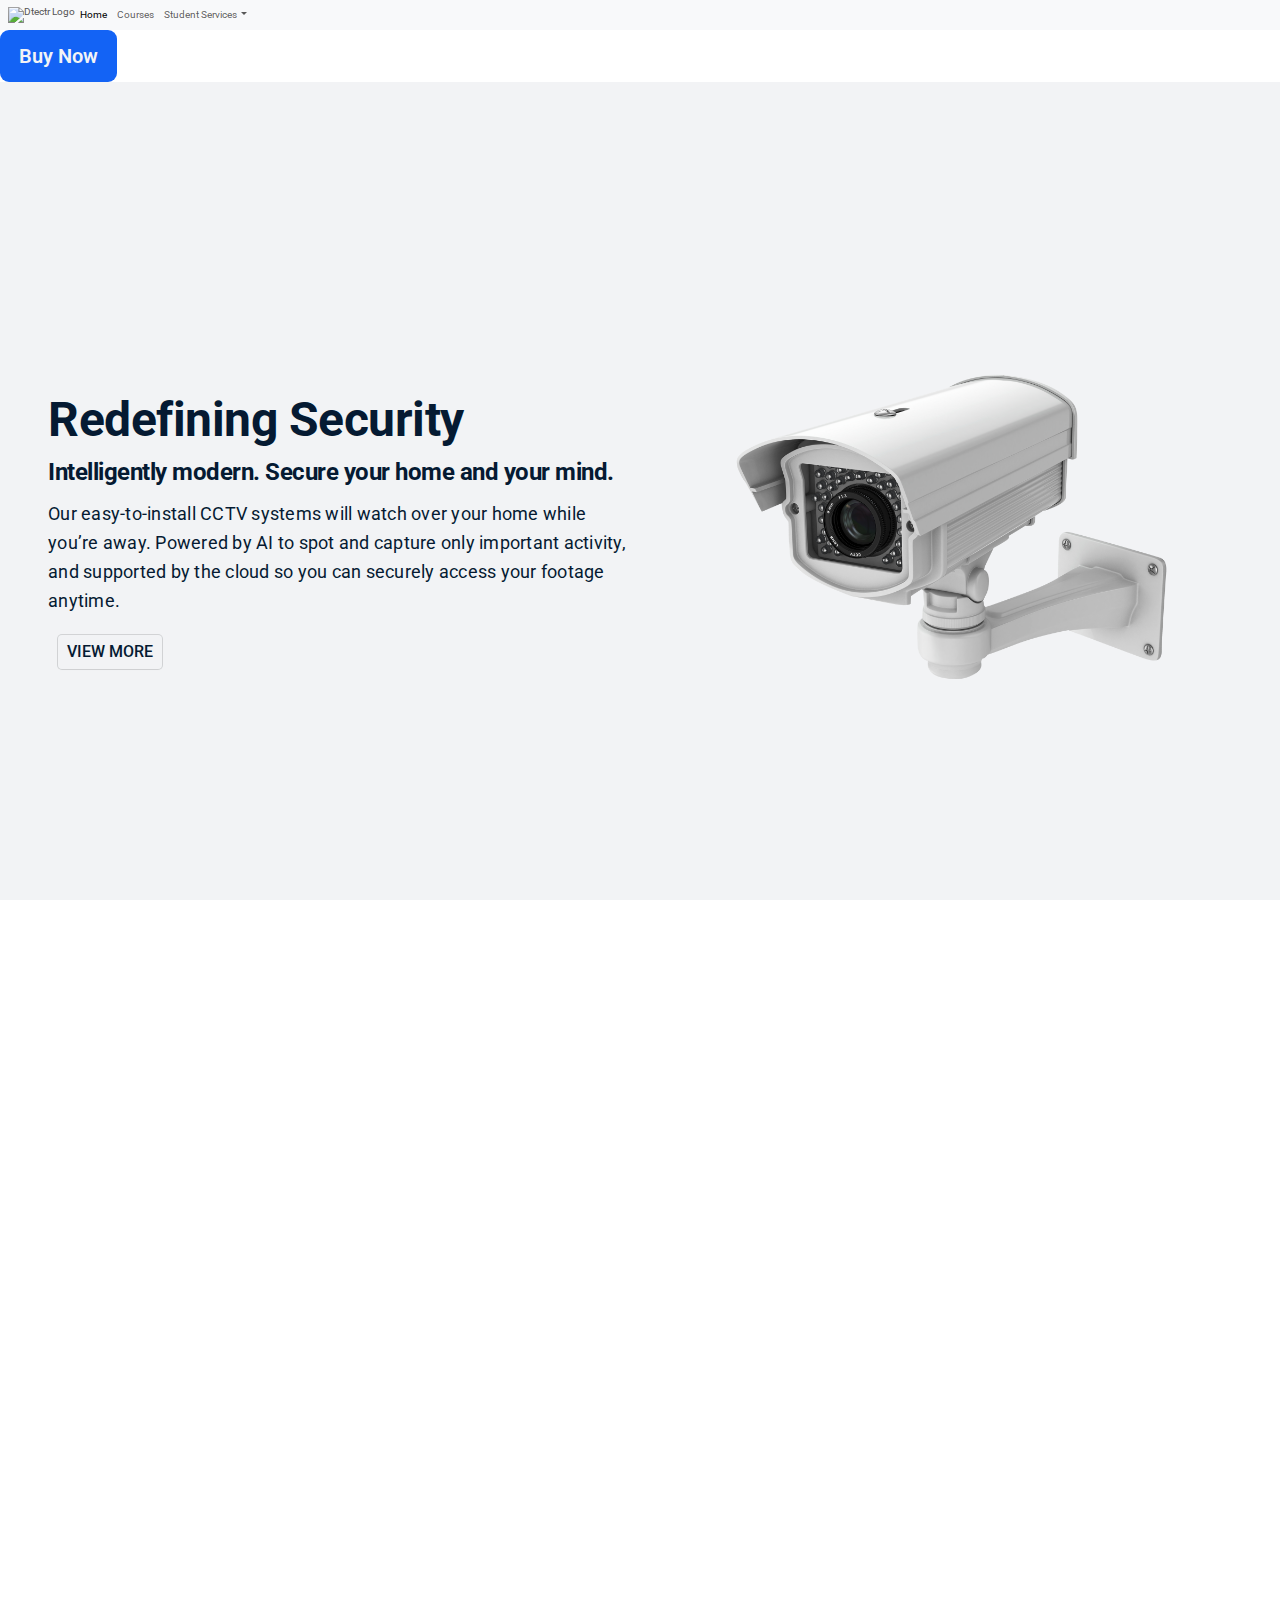
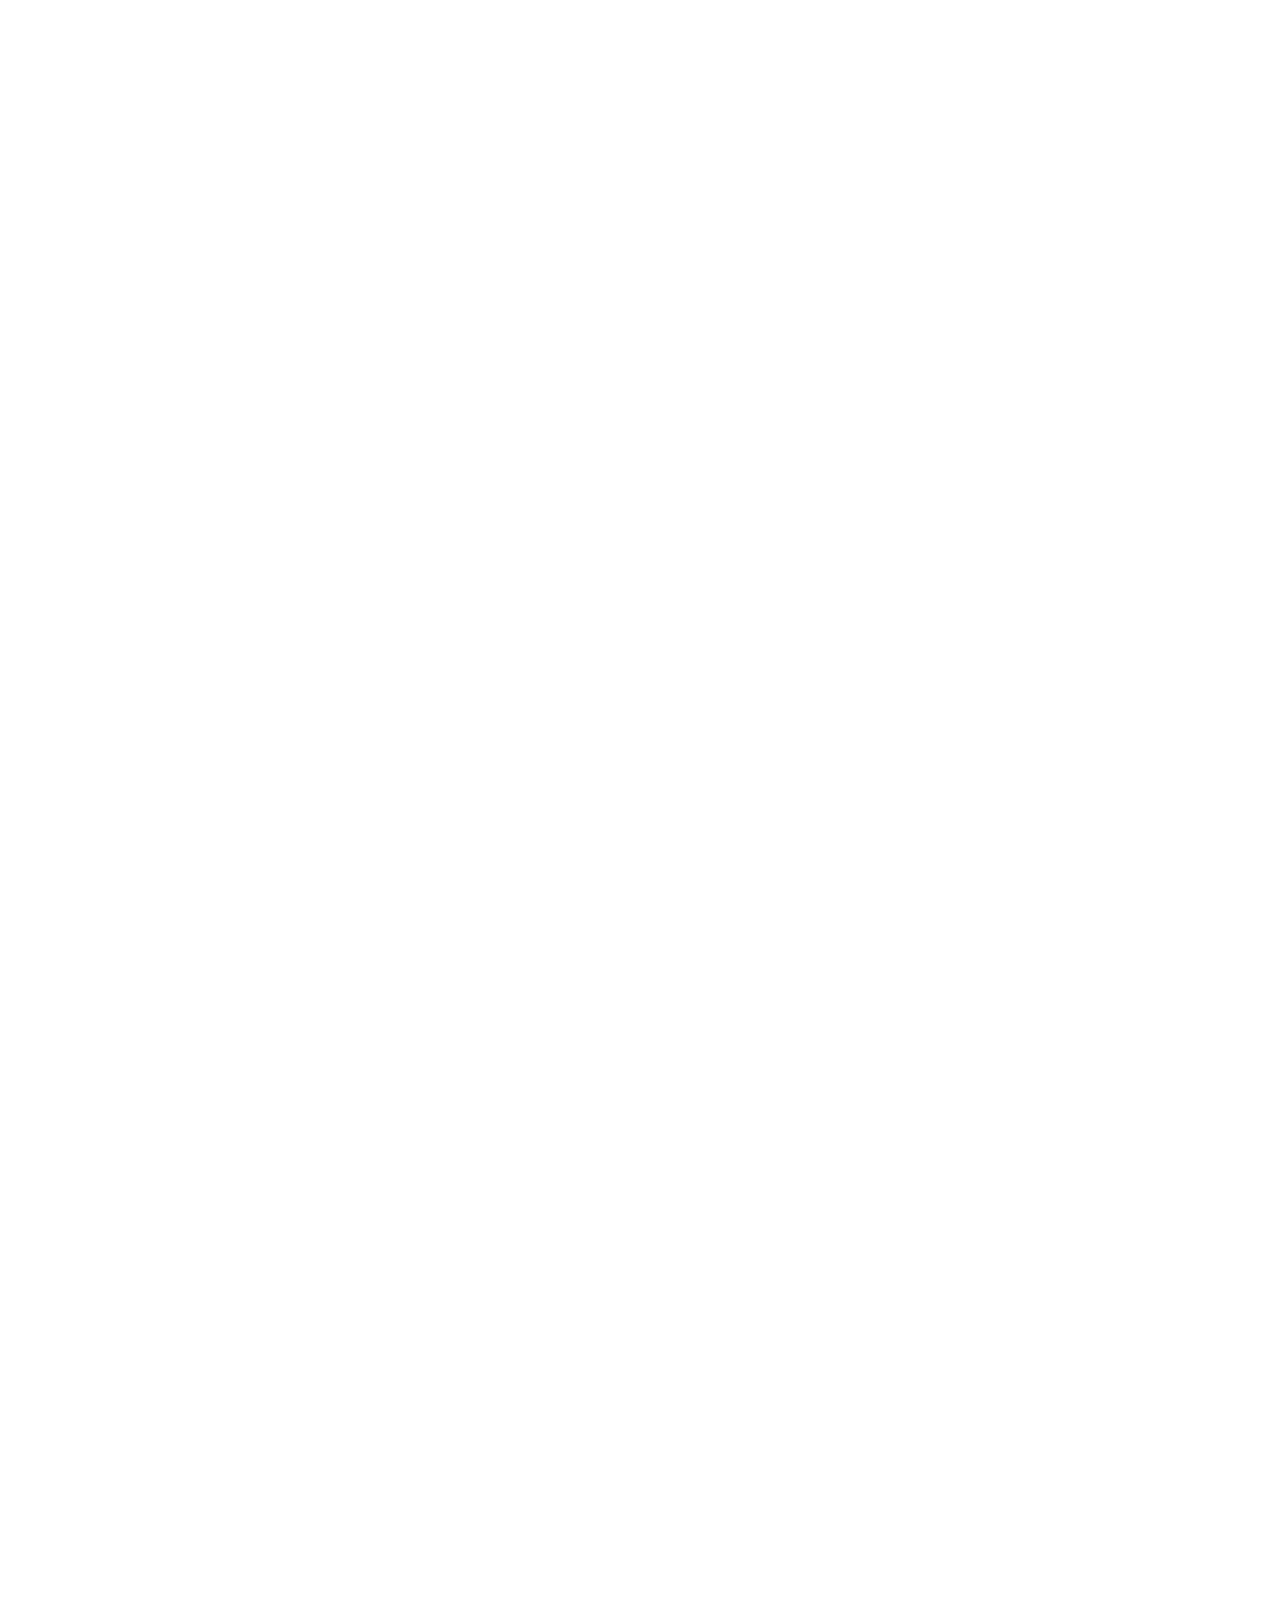
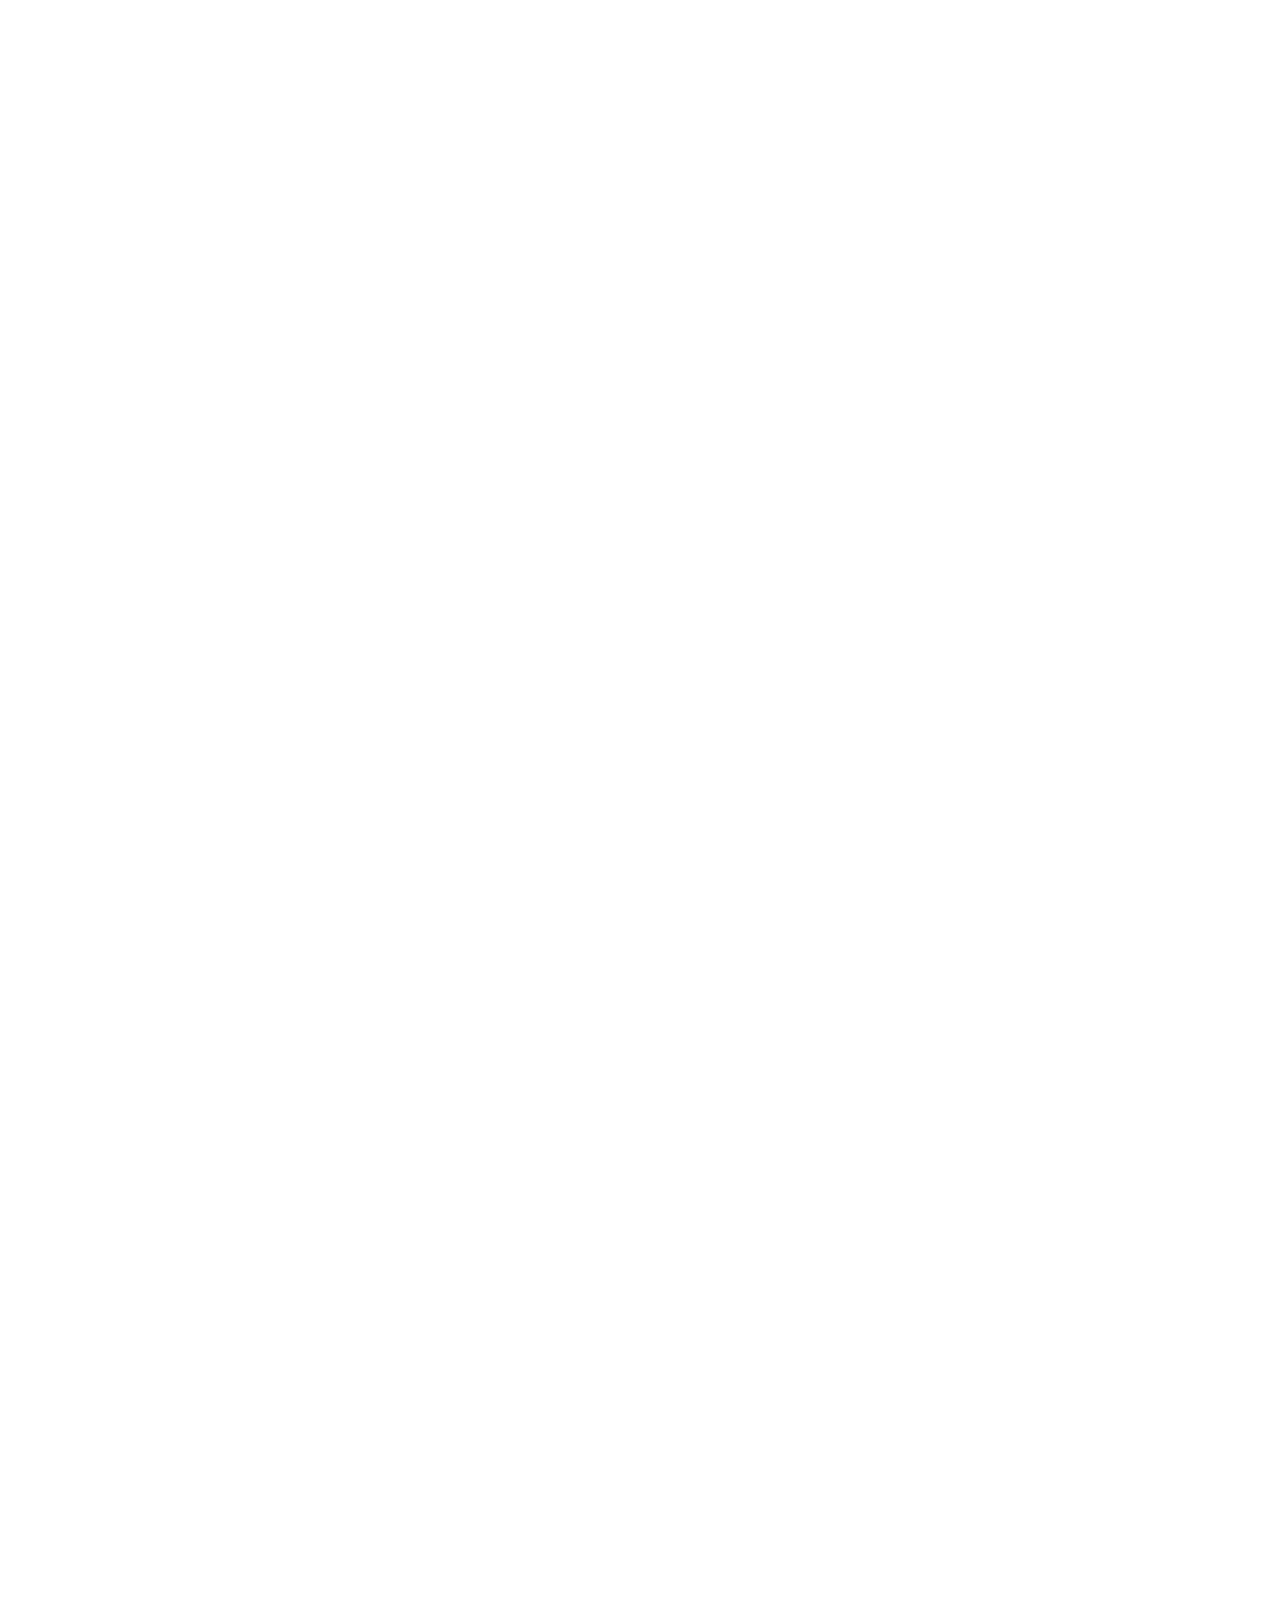
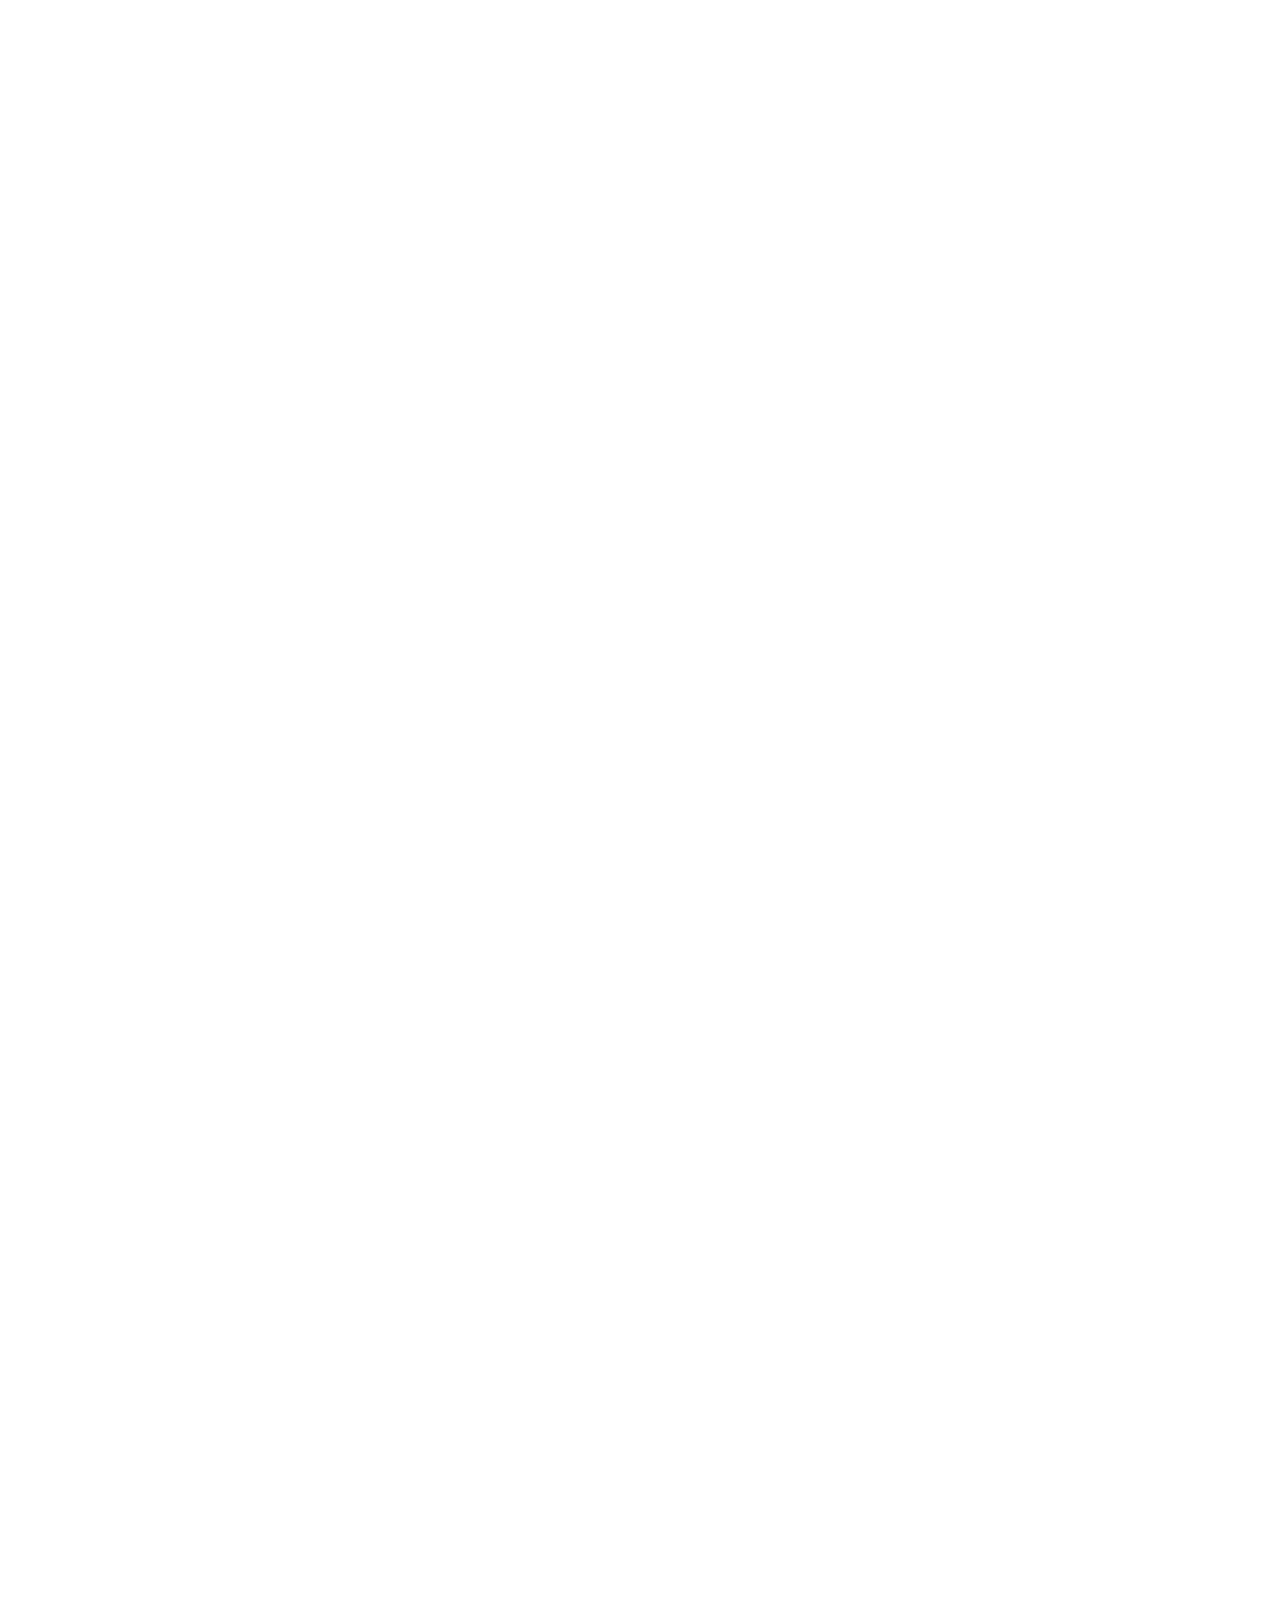
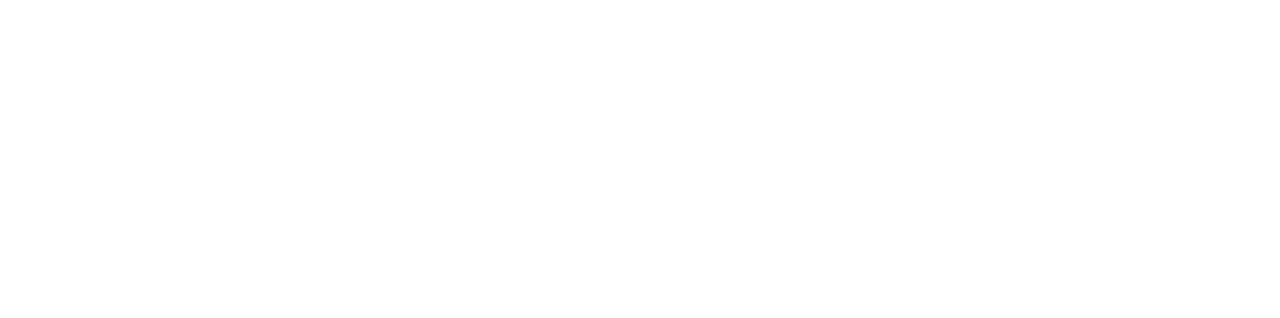
==== commit 672b4b84: "Update index.html" ====
--- a/index.html
+++ b/index.html
@@ -1,33 +1,44 @@
 <!DOCTYPE html>
 <html lang="en">
 	<head>
-
 		<meta charset="UTF-8" />
 		<meta http-equiv="X-UA-Compatible" content="IE=edge" />
 		<meta name="viewport" content="width=device-width, initial-scale=1.0" />
-		<title>Dtectr - Redefining Security</title>
-
 		<link rel="preconnect" href="https://fonts.googleapis.com" />
 		<link rel="preconnect" href="https://fonts.gstatic.com" crossorigin />
 		<link href="https://fonts.googleapis.com/css2?family=Roboto:wght@300;400;500;700&display=swap" rel="stylesheet" />
-<link href = "https://cdn.jsdelivr.net/npm/bootstrap@5.1.3/dist/css/bootstrap.min.css" rel = "stylesheet">  
-    <link rel="stylesheet" type="text/css" href="https://cdnjs.cloudflare.com/ajax/libs/font-awesome/5.14.0/css/all.min.css">
-    <script src = "https://cdn.jsdelivr.net/npm/bootstrap@5.1.3/dist/js/bootstrap.bundle.min.js"></script>
-    
+		<link href = "https://cdn.jsdelivr.net/npm/bootstrap@5.1.3/dist/css/bootstrap.min.css" rel = "stylesheet">  
+    		<link rel="stylesheet" type="text/css" href="https://cdnjs.cloudflare.com/ajax/libs/font-awesome/5.14.0/css/all.min.css">
+    		<script src = "https://cdn.jsdelivr.net/npm/bootstrap@5.1.3/dist/js/bootstrap.bundle.min.js"></script>
 		<link rel="stylesheet" href="css/general.css" />
 		<link rel="stylesheet" href="css/style.css" />
 		<link rel="stylesheet" href="css/queries.css" />
+		<title>Dtectr - Redefining Security</title>
 
 	</head>
 	<body>
-		<div class="container-fluid">
-			<!-- ----------------------------------------------------------------------------------- -->
-			<!-- Navbar sticky / Navigation button / Buy button -->
-		<header class="header">
-			<img src="img/dtectr-logo.png" class="logo" alt="Dtectr Logo">
-
-			<nav class="main-nav">
-				<ul class="main-nav-list">
+<div class="jumbotron-fluid">
+	<nav class="navbar navbar-expand-lg navbar-light bg-light">
+        <div class="container-fluid">
+          <img src="img/dtectr-logo.png" class="img-fluid" alt="Dtectr Logo">
+          <button class="navbar-toggler" type="button" data-bs-toggle="collapse" data-bs-target="#navbarSupportedContent" aria-controls="navbarSupportedContent" aria-expanded="false" aria-label="Toggle navigation">
+            <span class="navbar-toggler-icon"></span>
+          </button>
+          <div class="collapse navbar-collapse" id="navbarSupportedContent">
+            <ul class="navbar-nav me-auto mb-2 mb-lg-0">
+              <li class="nav-item">
+                <a class="nav-link active" aria-current="page" href="#homepage">Home</a>
+              </li>
+              <li class="nav-item">
+                <a class="nav-link" href="#courses">Courses</a>
+              </li>
+              <li class="nav-item dropdown">
+                <a class="nav-link dropdown-toggle" href="#" id="navbarDropdown" role="button" data-bs-toggle="dropdown" aria-expanded="false">
+                  Student Services
+                </a>
+                <ul class="dropdown-menu" aria-labelledby="navbarDropdown">
+			
+			<ul class="main-nav-list">
 					<li><a href="#hero" class="scroll main-nav-link nav-cta">Home</a></li>
 					<li><a href="#about" class="scroll main-nav-link">About</a></li>
 					<li><a href="#feature" class="scroll main-nav-link">Features</a></li>
@@ -38,8 +49,7 @@
 			</nav>
 
 			<a href="product.html" class="btn btn--full">Buy Now</a>
-		</header>
-
+			
 		<main>
 			<!-- ----------------------------------------------------------------------------------- -->
 			<!-- Landing page / Hero section -->
@@ -545,14 +555,14 @@
 						<div class="main-col-content-flex">
 
 							<div class="contact-us-phone flex-col-400">
-								<ion-icon class="contact-icon" name="mail-outline"></ion-icon>
+								<ion-icon class="contact-icon" name="call-outline"></ion-icon>
 								<h3 class="heading-secondary">Phone</h3>
 								<p class="contact-us-title">1-800-DTECTR</p>
 								<p class="contact-us-description">We are open from Monday - Friday.</p>
 							</div>
 
 							<div class="contact-us-email flex-col-400">
-								<ion-icon class="contact-icon" name="call-outline"></ion-icon>
+								<ion-icon class="contact-icon" name="mail-outline"></ion-icon>
 								<h3 class="heading-secondary">Email</h3>
 								<p class="contact-us-title">dtectr@support.com</p>
 								<p class="contact-us-description">We'll get back to you within 24hours.</p>
@@ -633,5 +643,6 @@
 		<script type="module" src="https://unpkg.com/ionicons@5.5.2/dist/ionicons/ionicons.esm.js"></script>
 		<script nomodule src="https://unpkg.com/ionicons@5.5.2/dist/ionicons/ionicons.js"></script>
 		</div>
+</div>
 	</body>
 </html>
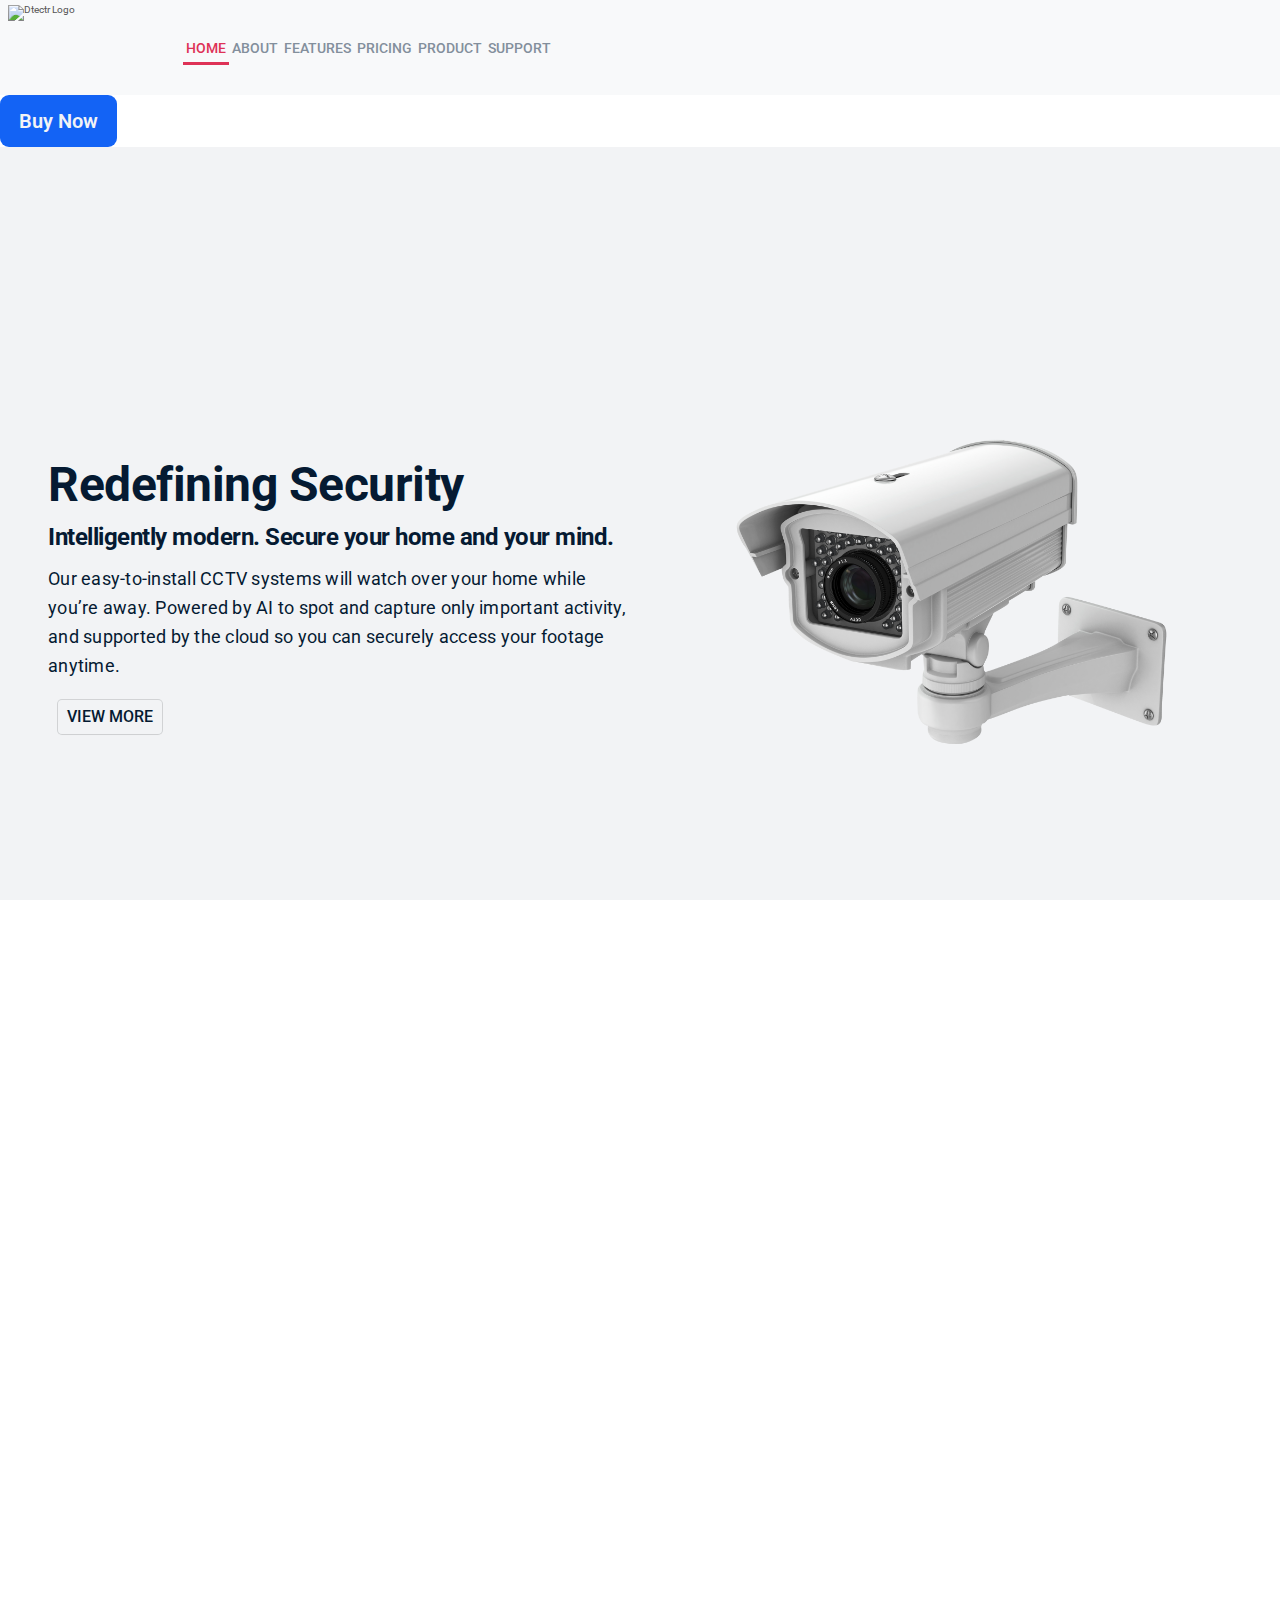
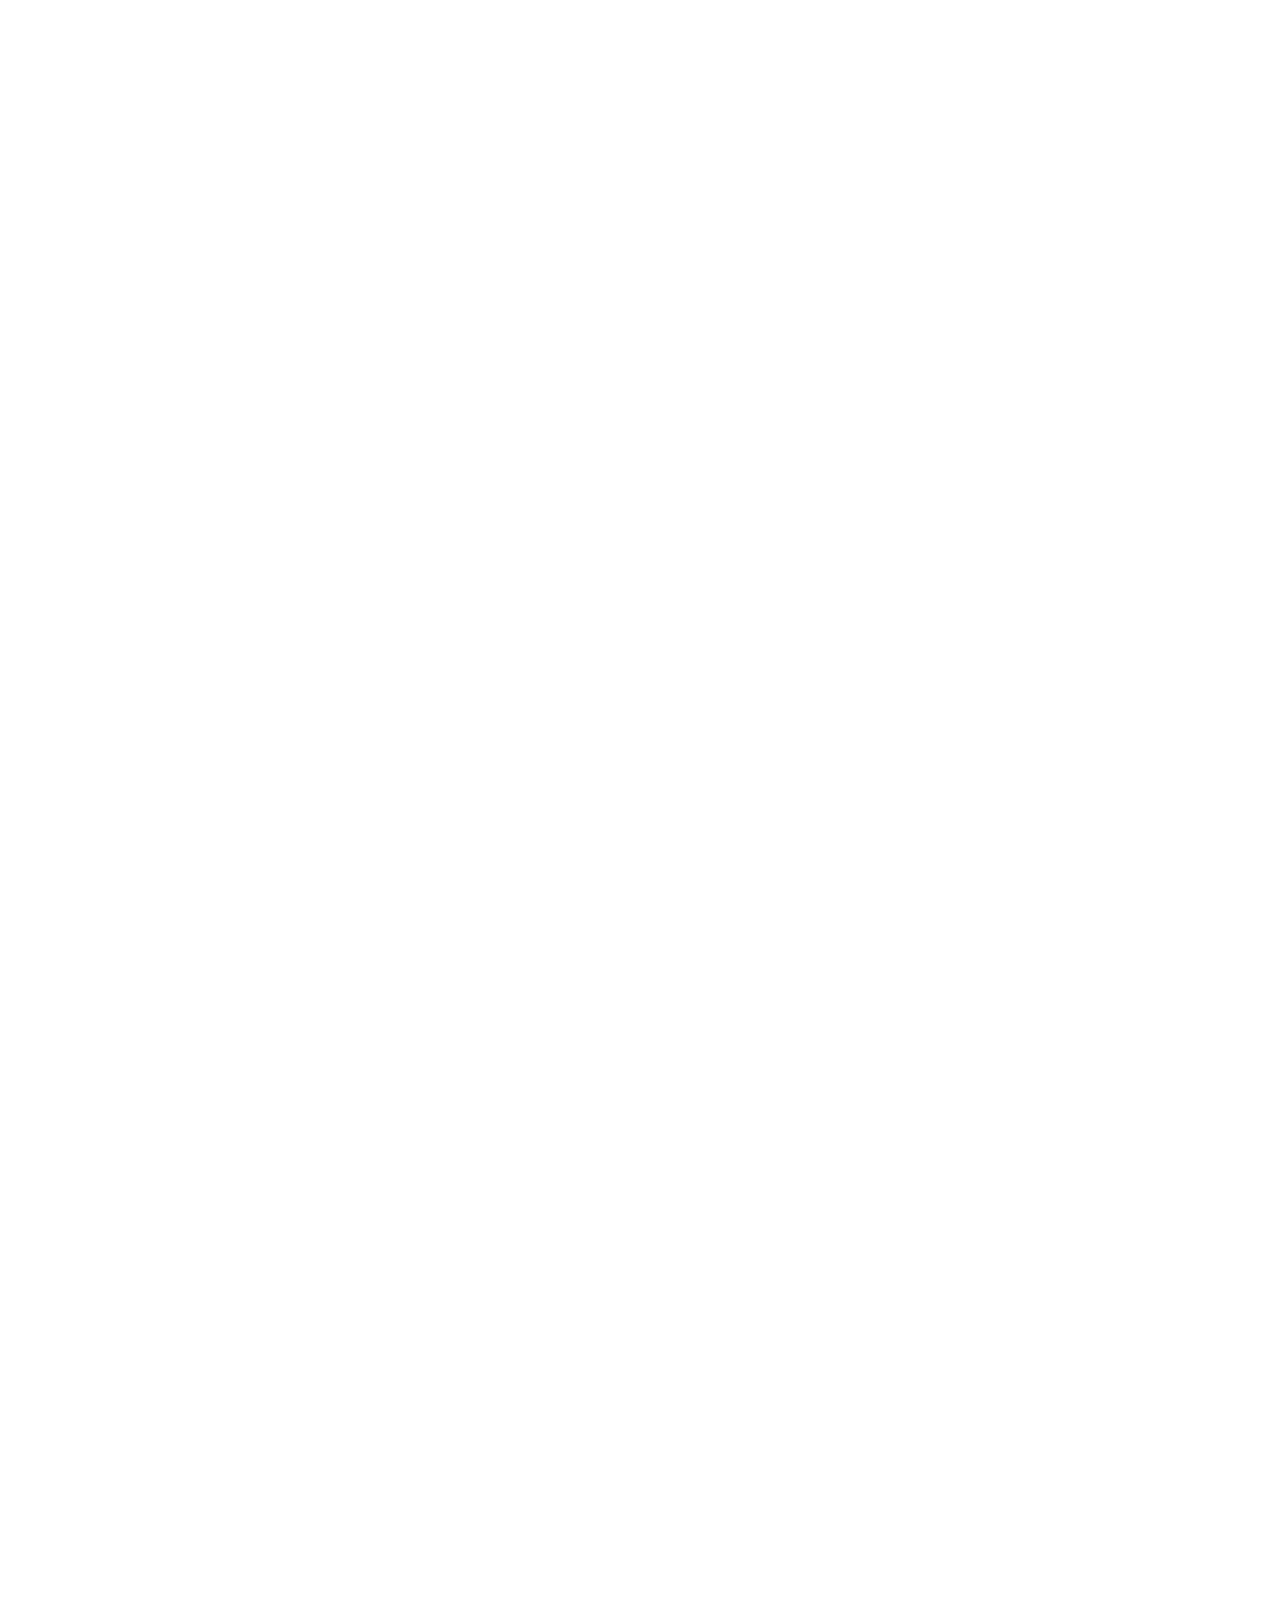
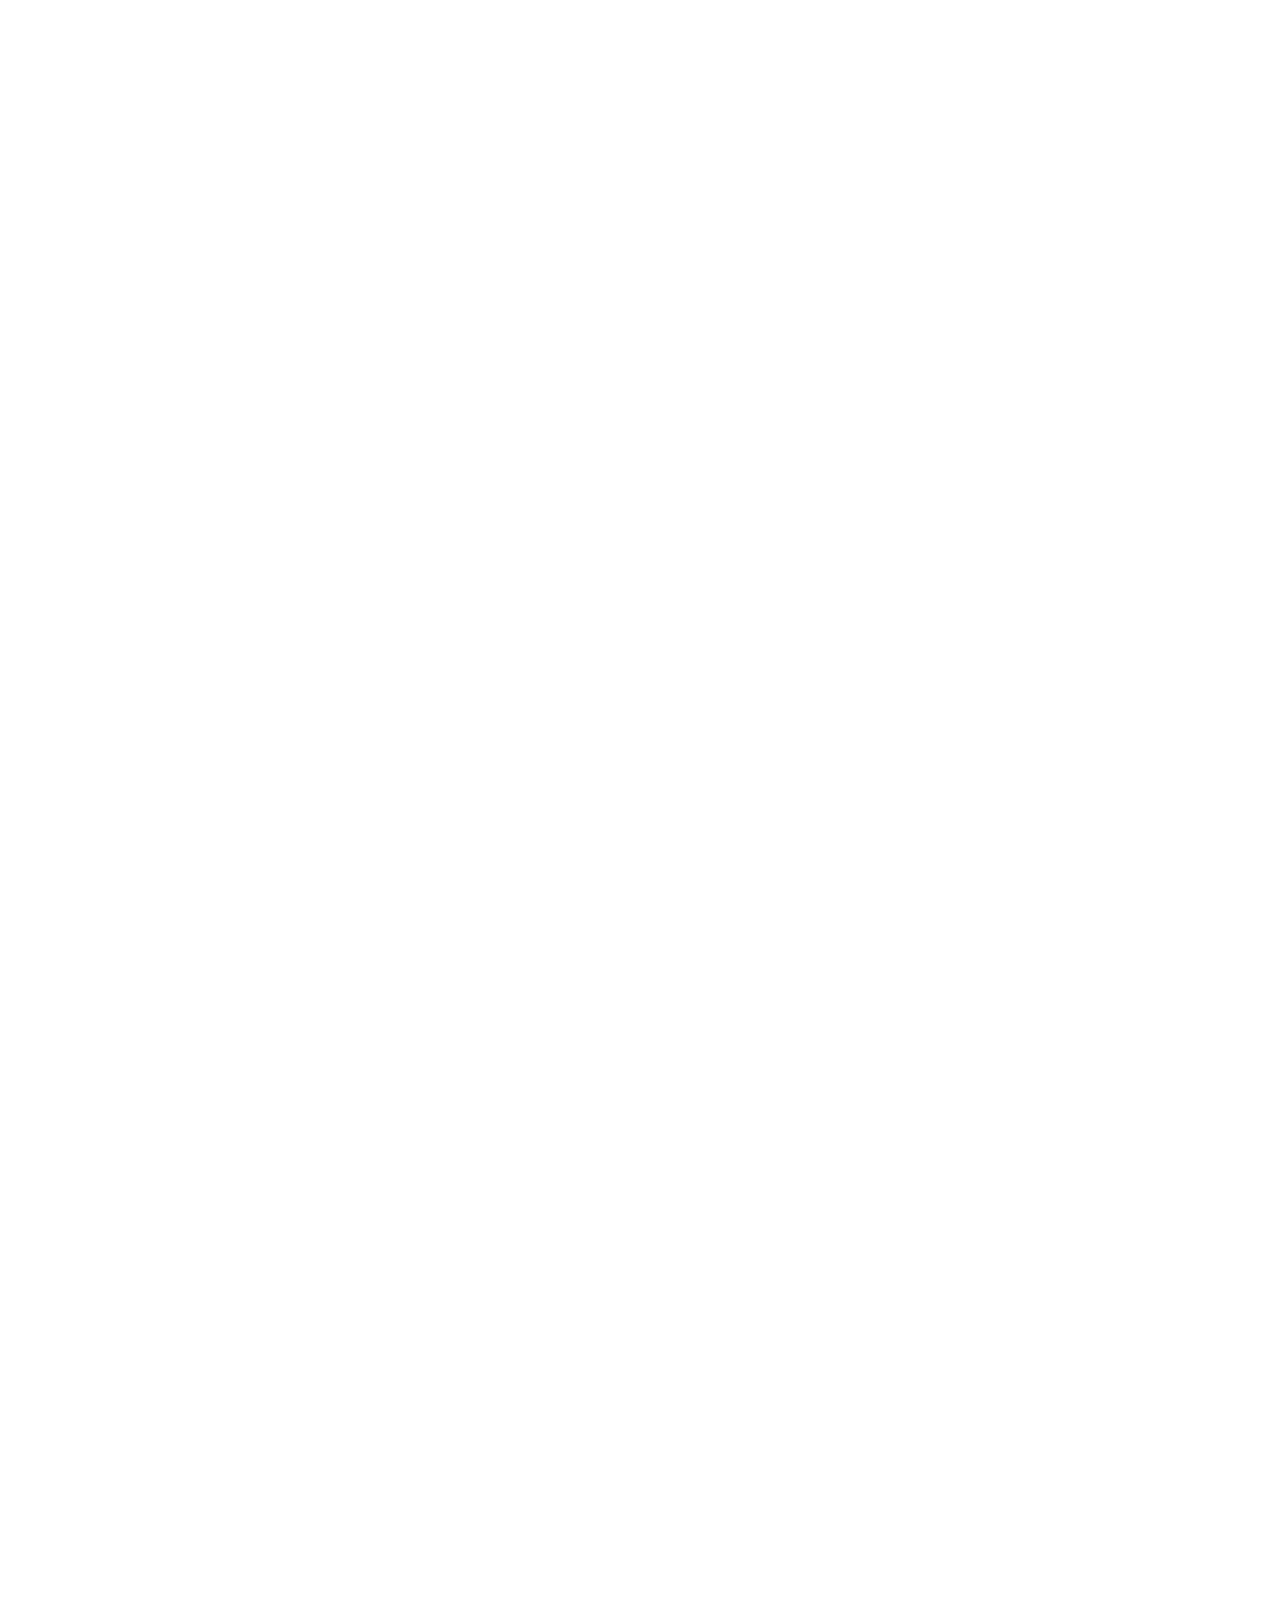
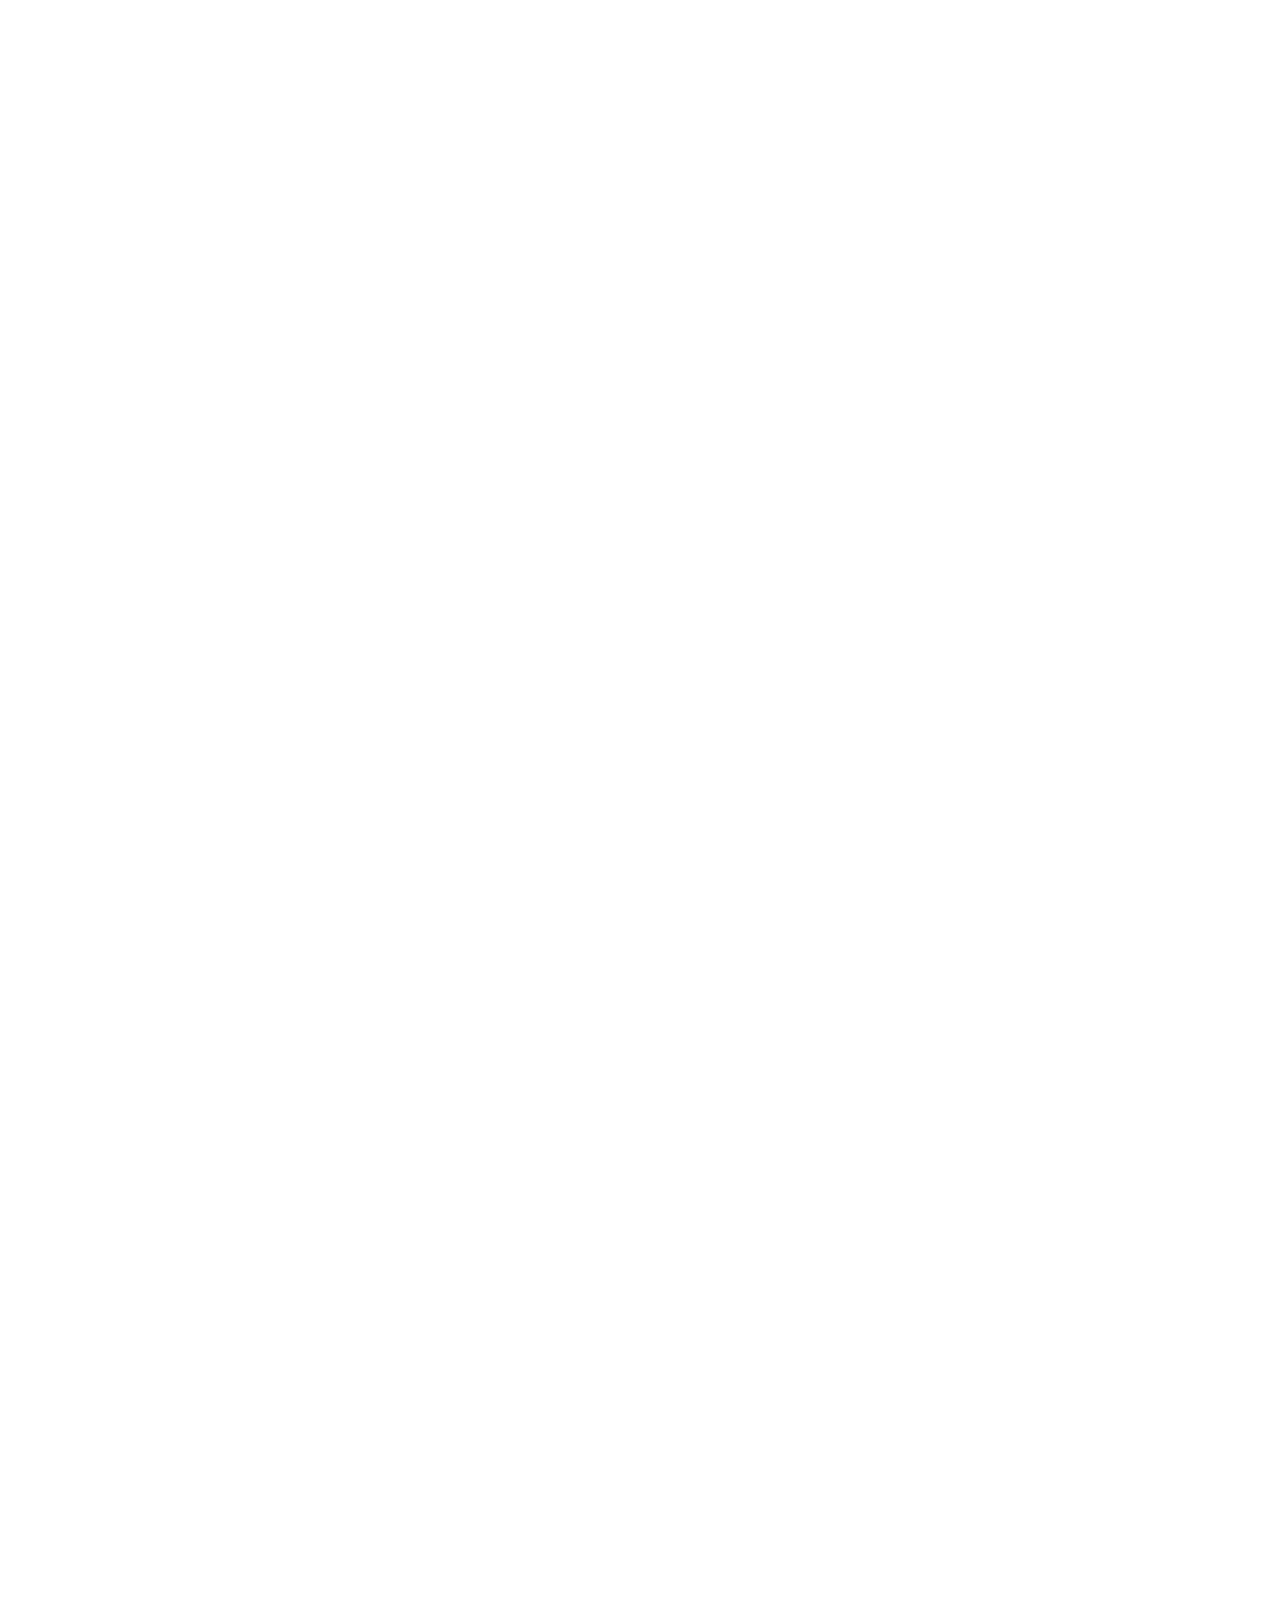
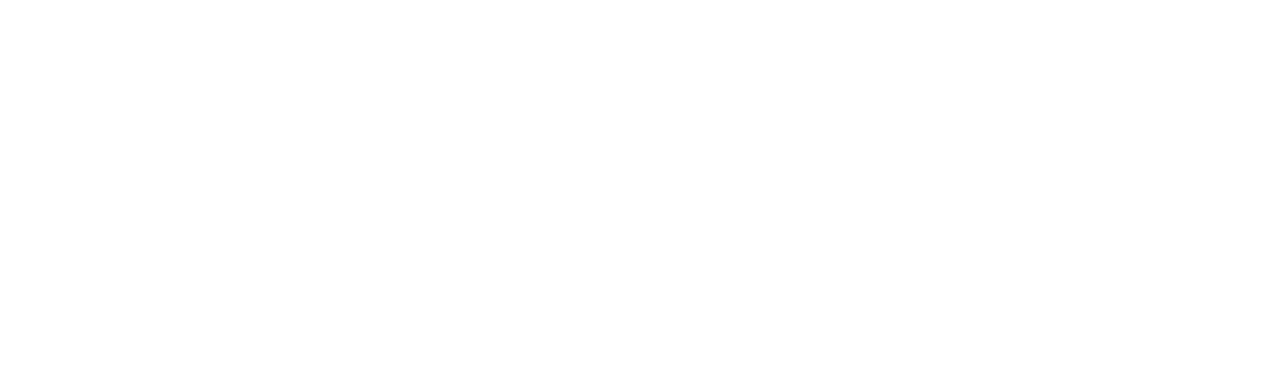
==== commit 7a1764eb: "Update index.html" ====
--- a/index.html
+++ b/index.html
@@ -20,33 +20,21 @@
 <div class="jumbotron-fluid">
 	<nav class="navbar navbar-expand-lg navbar-light bg-light">
         <div class="container-fluid">
-          <img src="img/dtectr-logo.png" class="img-fluid" alt="Dtectr Logo">
+          <img src="img/dtectr-logo.png" class="img-fluid" alt="Dtectr Logo" width="175px" height="85px">
           <button class="navbar-toggler" type="button" data-bs-toggle="collapse" data-bs-target="#navbarSupportedContent" aria-controls="navbarSupportedContent" aria-expanded="false" aria-label="Toggle navigation">
             <span class="navbar-toggler-icon"></span>
           </button>
           <div class="collapse navbar-collapse" id="navbarSupportedContent">
             <ul class="navbar-nav me-auto mb-2 mb-lg-0">
-              <li class="nav-item">
-                <a class="nav-link active" aria-current="page" href="#homepage">Home</a>
-              </li>
-              <li class="nav-item">
-                <a class="nav-link" href="#courses">Courses</a>
-              </li>
-              <li class="nav-item dropdown">
-                <a class="nav-link dropdown-toggle" href="#" id="navbarDropdown" role="button" data-bs-toggle="dropdown" aria-expanded="false">
-                  Student Services
-                </a>
-                <ul class="dropdown-menu" aria-labelledby="navbarDropdown">
-			
-			<ul class="main-nav-list">
-					<li><a href="#hero" class="scroll main-nav-link nav-cta">Home</a></li>
-					<li><a href="#about" class="scroll main-nav-link">About</a></li>
-					<li><a href="#feature" class="scroll main-nav-link">Features</a></li>
-					<li><a href="#price" class="scroll main-nav-link">Pricing</a></li>
-					<li><a href="#product" class="scroll main-nav-link">Product</a></li>
-					<li><a href="#faqs" class="scroll main-nav-link">Support</a></li>
-				</ul>
-			</nav>
+              
+				<li><a href="#hero" class="scroll main-nav-link nav-cta">Home</a></li>
+				<li><a href="#about" class="scroll main-nav-link">About</a></li>
+				<li><a href="#feature" class="scroll main-nav-link">Features</a></li>
+				<li><a href="#price" class="scroll main-nav-link">Pricing</a></li>
+				<li><a href="#product" class="scroll main-nav-link">Product</a></li>
+				<li><a href="#faqs" class="scroll main-nav-link">Support</a></li>
+		</ul>
+	</nav>
 
 			<a href="product.html" class="btn btn--full">Buy Now</a>
 			
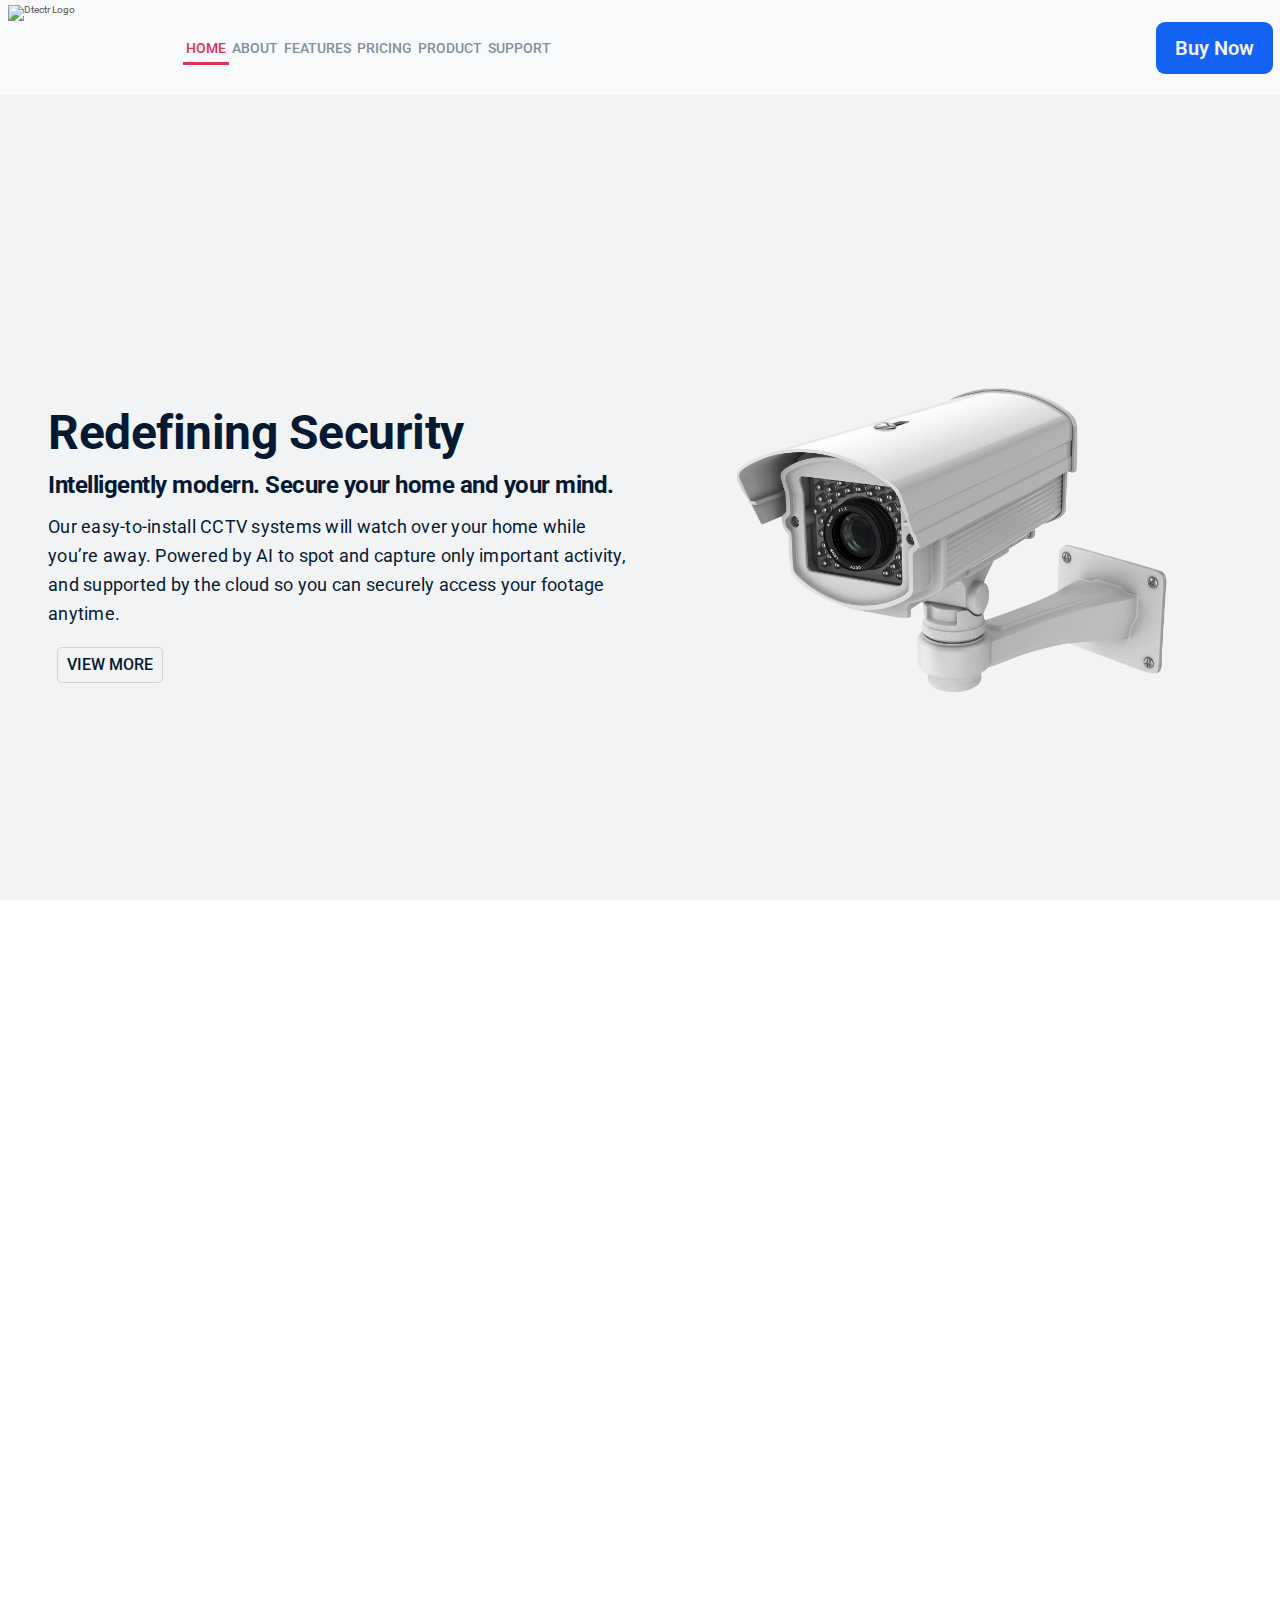
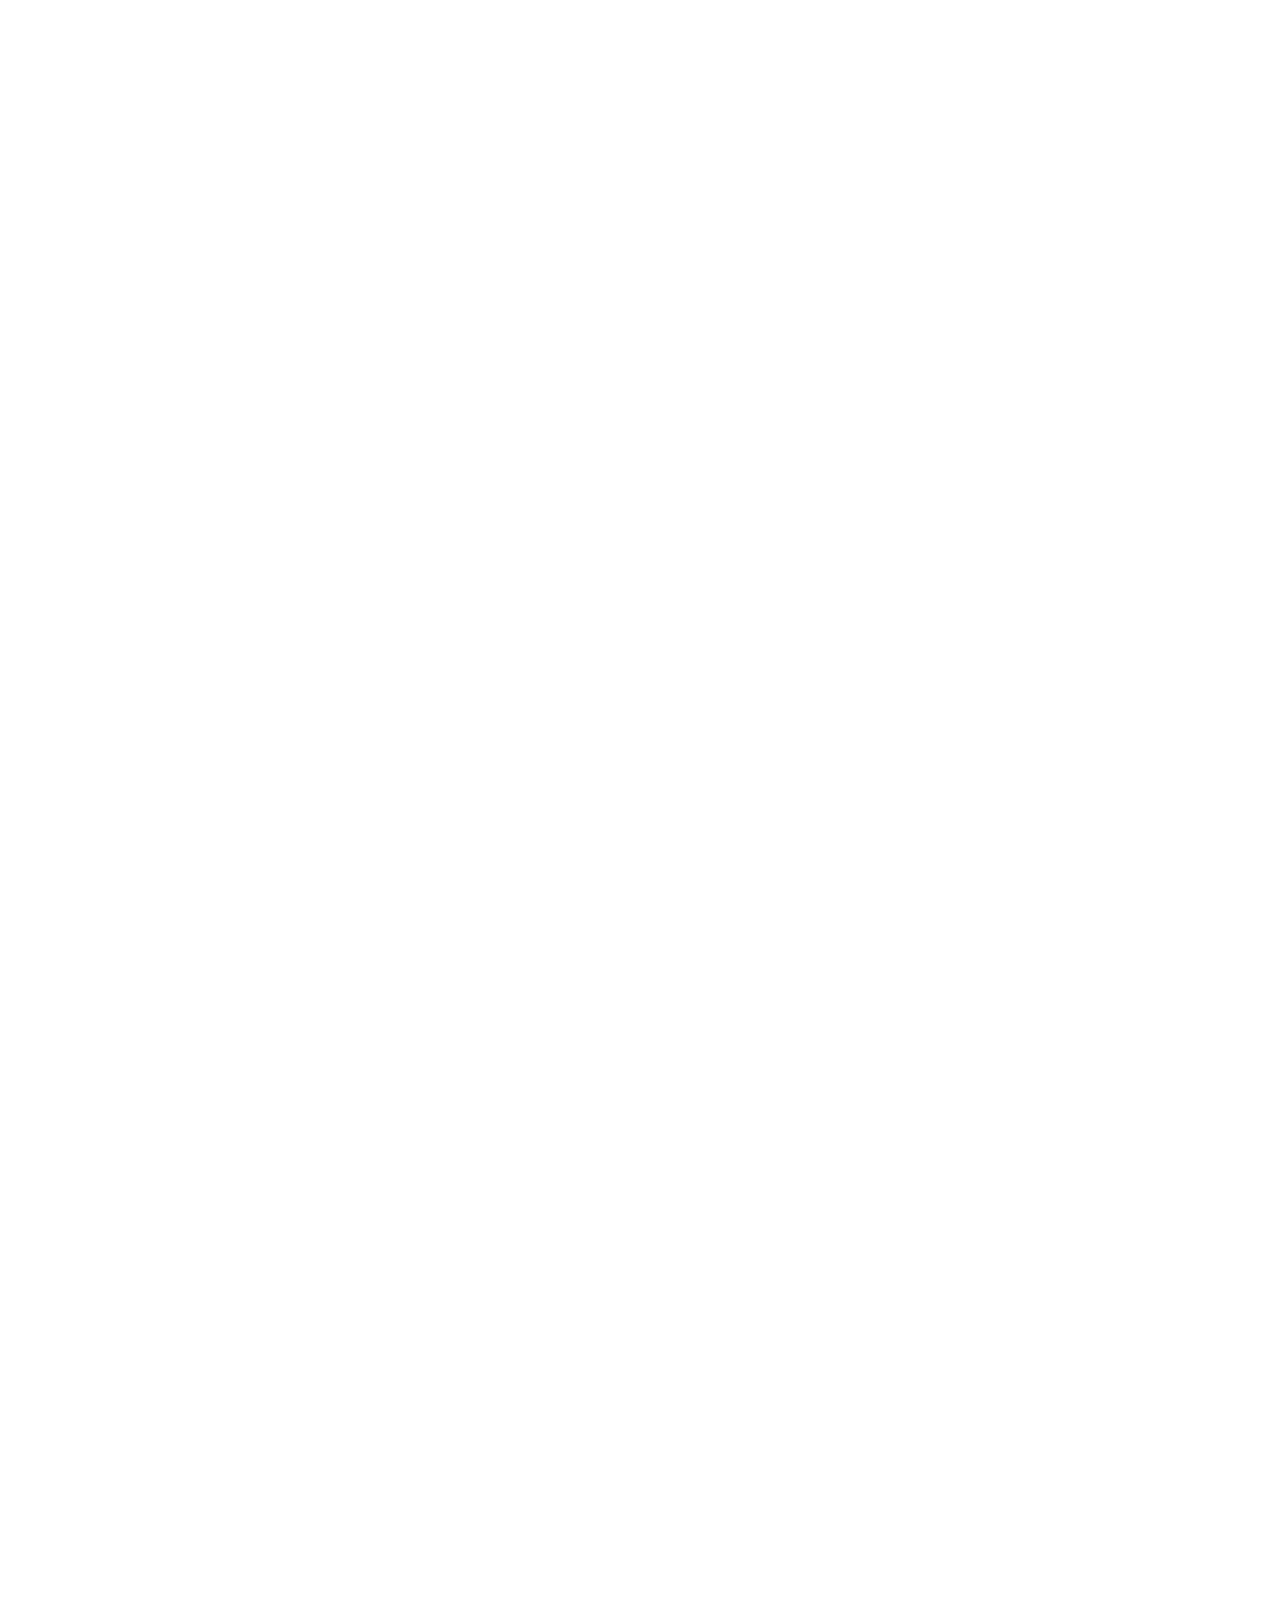
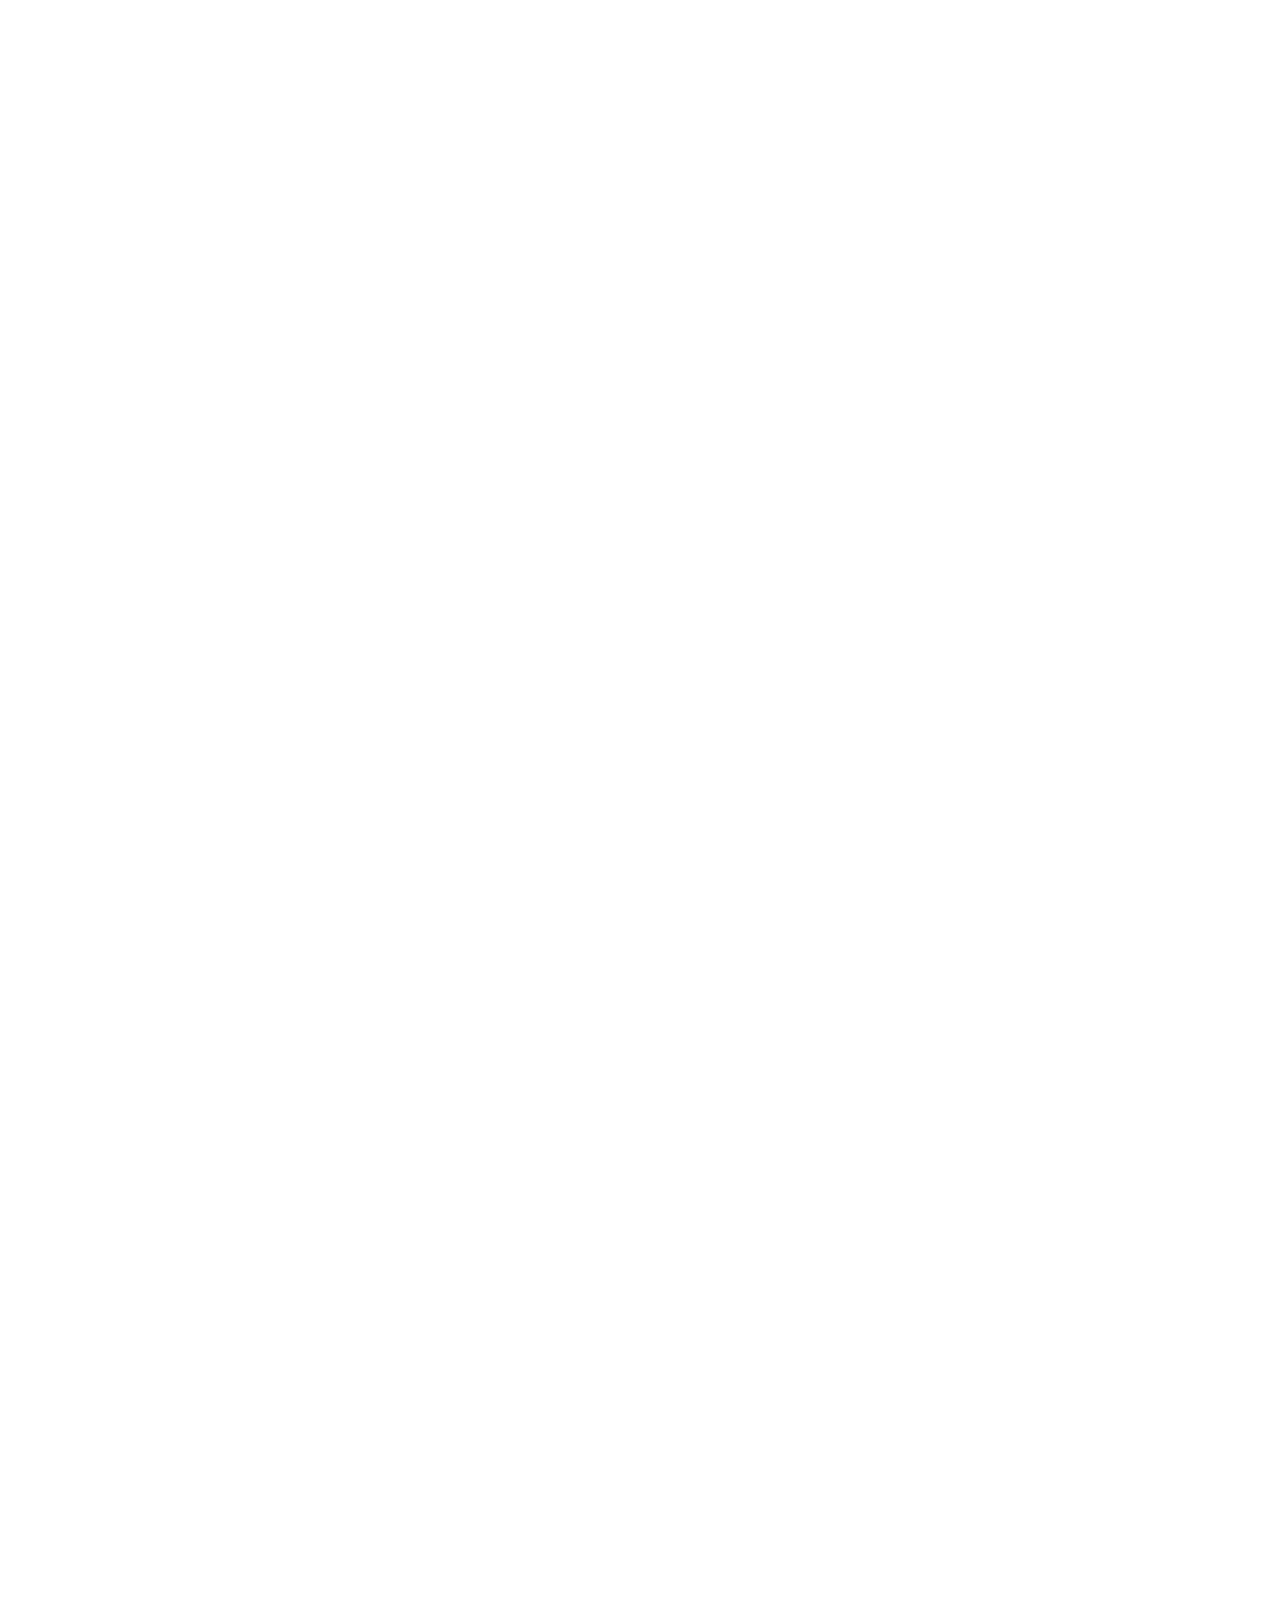
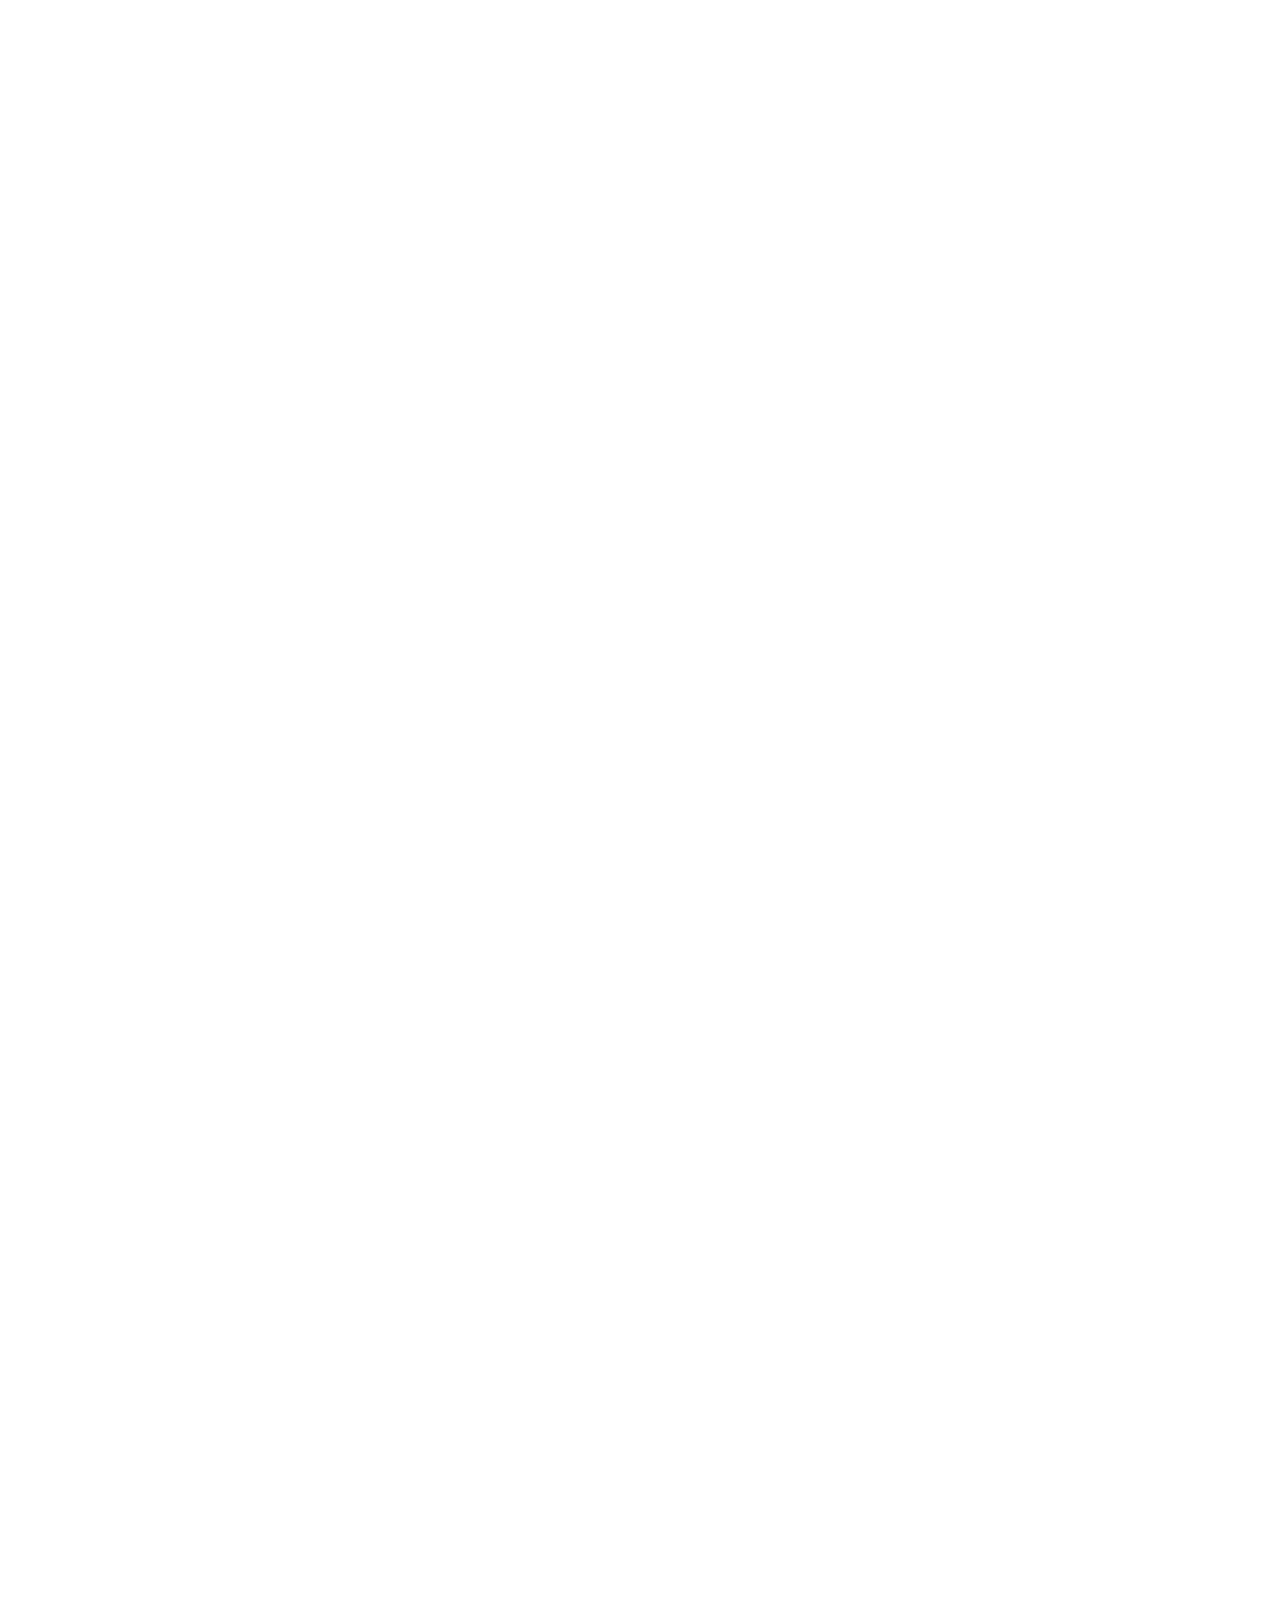
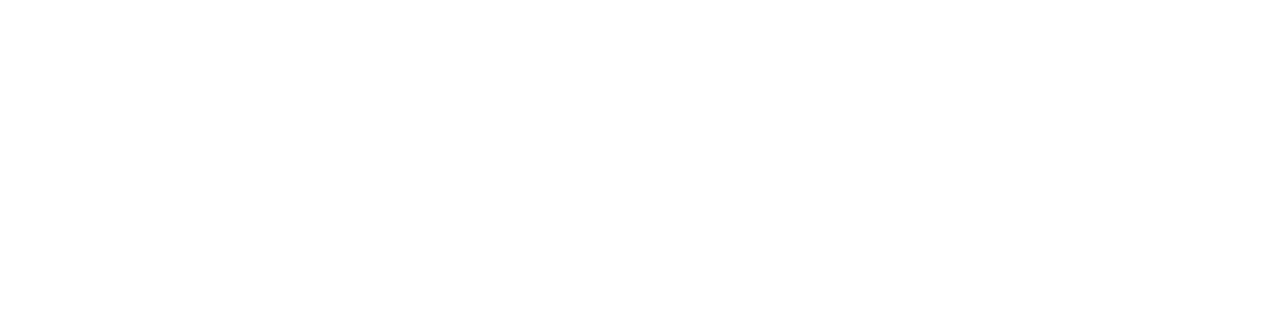
==== commit 9f70bf96: "Update index.html" ====
--- a/index.html
+++ b/index.html
@@ -14,7 +14,6 @@
 		<link rel="stylesheet" href="css/style.css" />
 		<link rel="stylesheet" href="css/queries.css" />
 		<title>Dtectr - Redefining Security</title>
-
 	</head>
 	<body>
 <div class="jumbotron-fluid">
@@ -34,10 +33,8 @@
 				<li><a href="#product" class="scroll main-nav-link">Product</a></li>
 				<li><a href="#faqs" class="scroll main-nav-link">Support</a></li>
 		</ul>
+		  <a href="product.html" class="btn btn--full">Buy Now</a>
 	</nav>
-
-			<a href="product.html" class="btn btn--full">Buy Now</a>
-			
 		<main>
 			<!-- ----------------------------------------------------------------------------------- -->
 			<!-- Landing page / Hero section -->
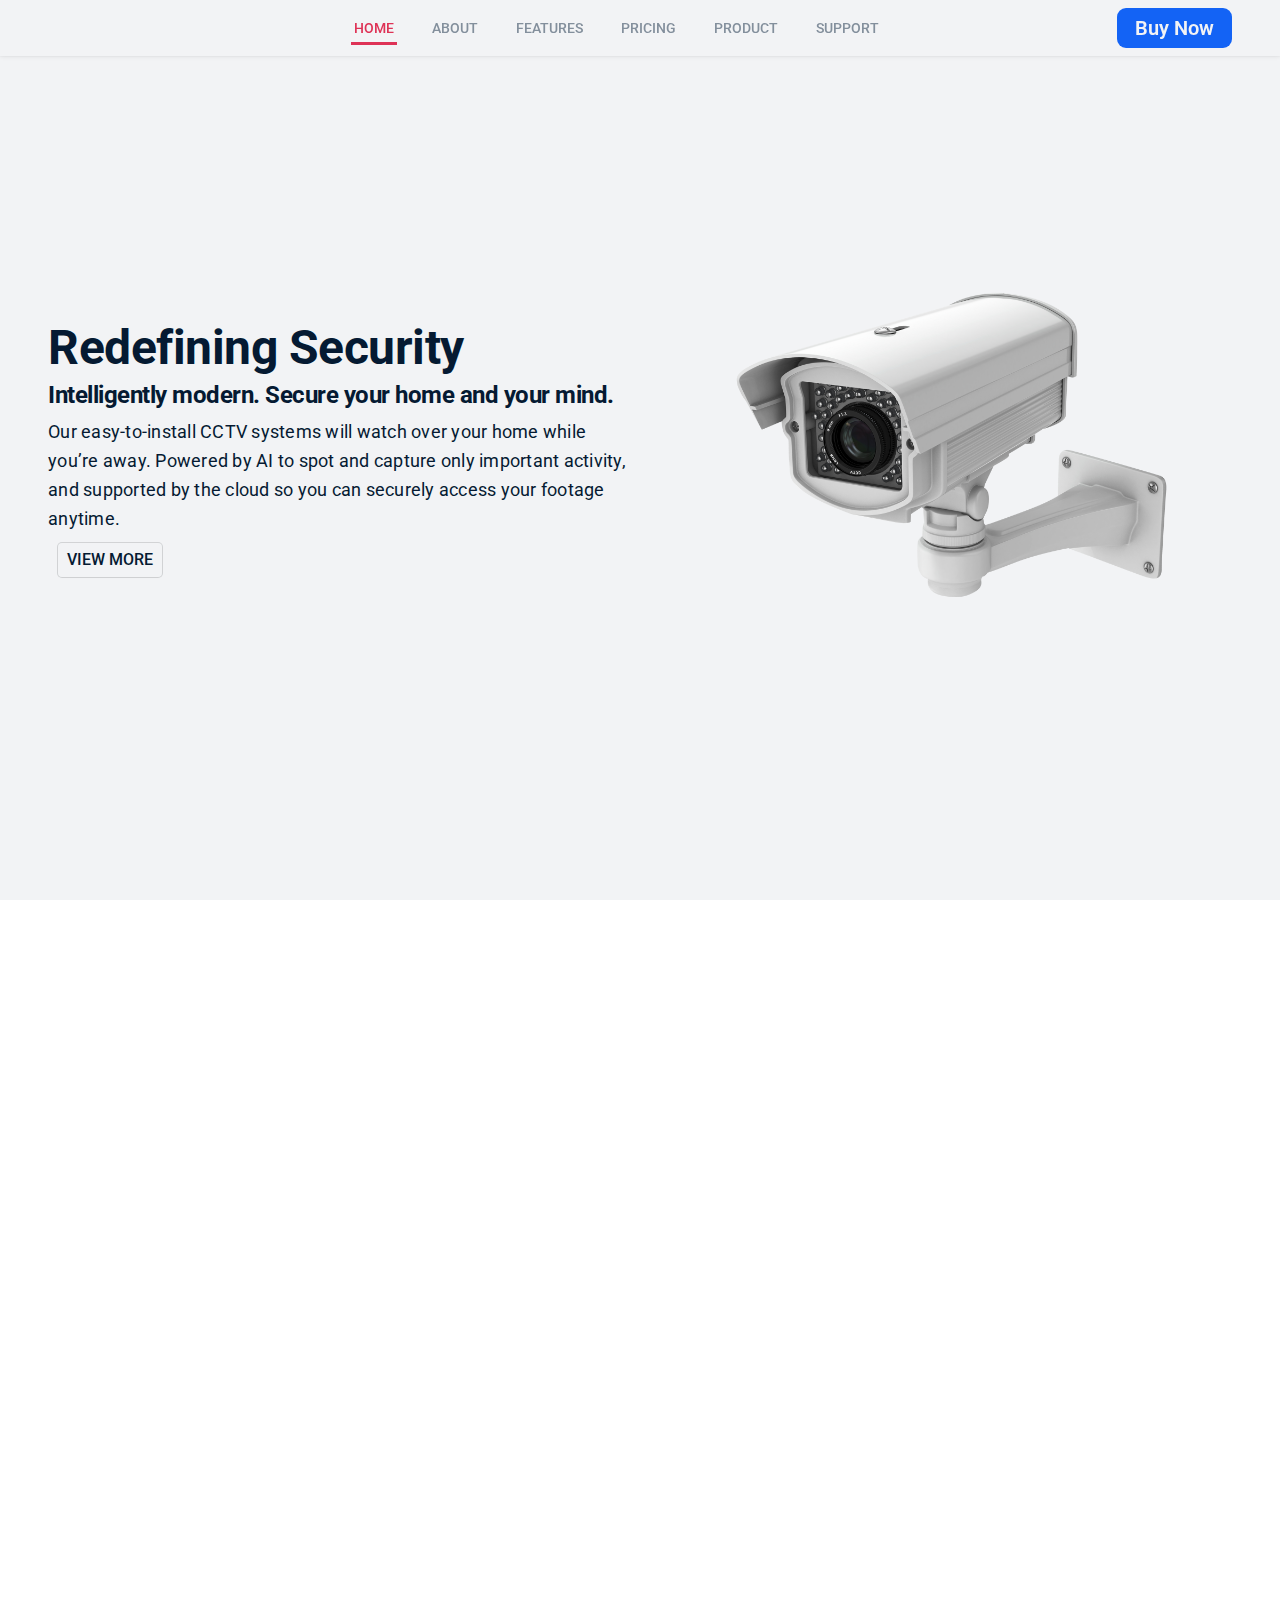
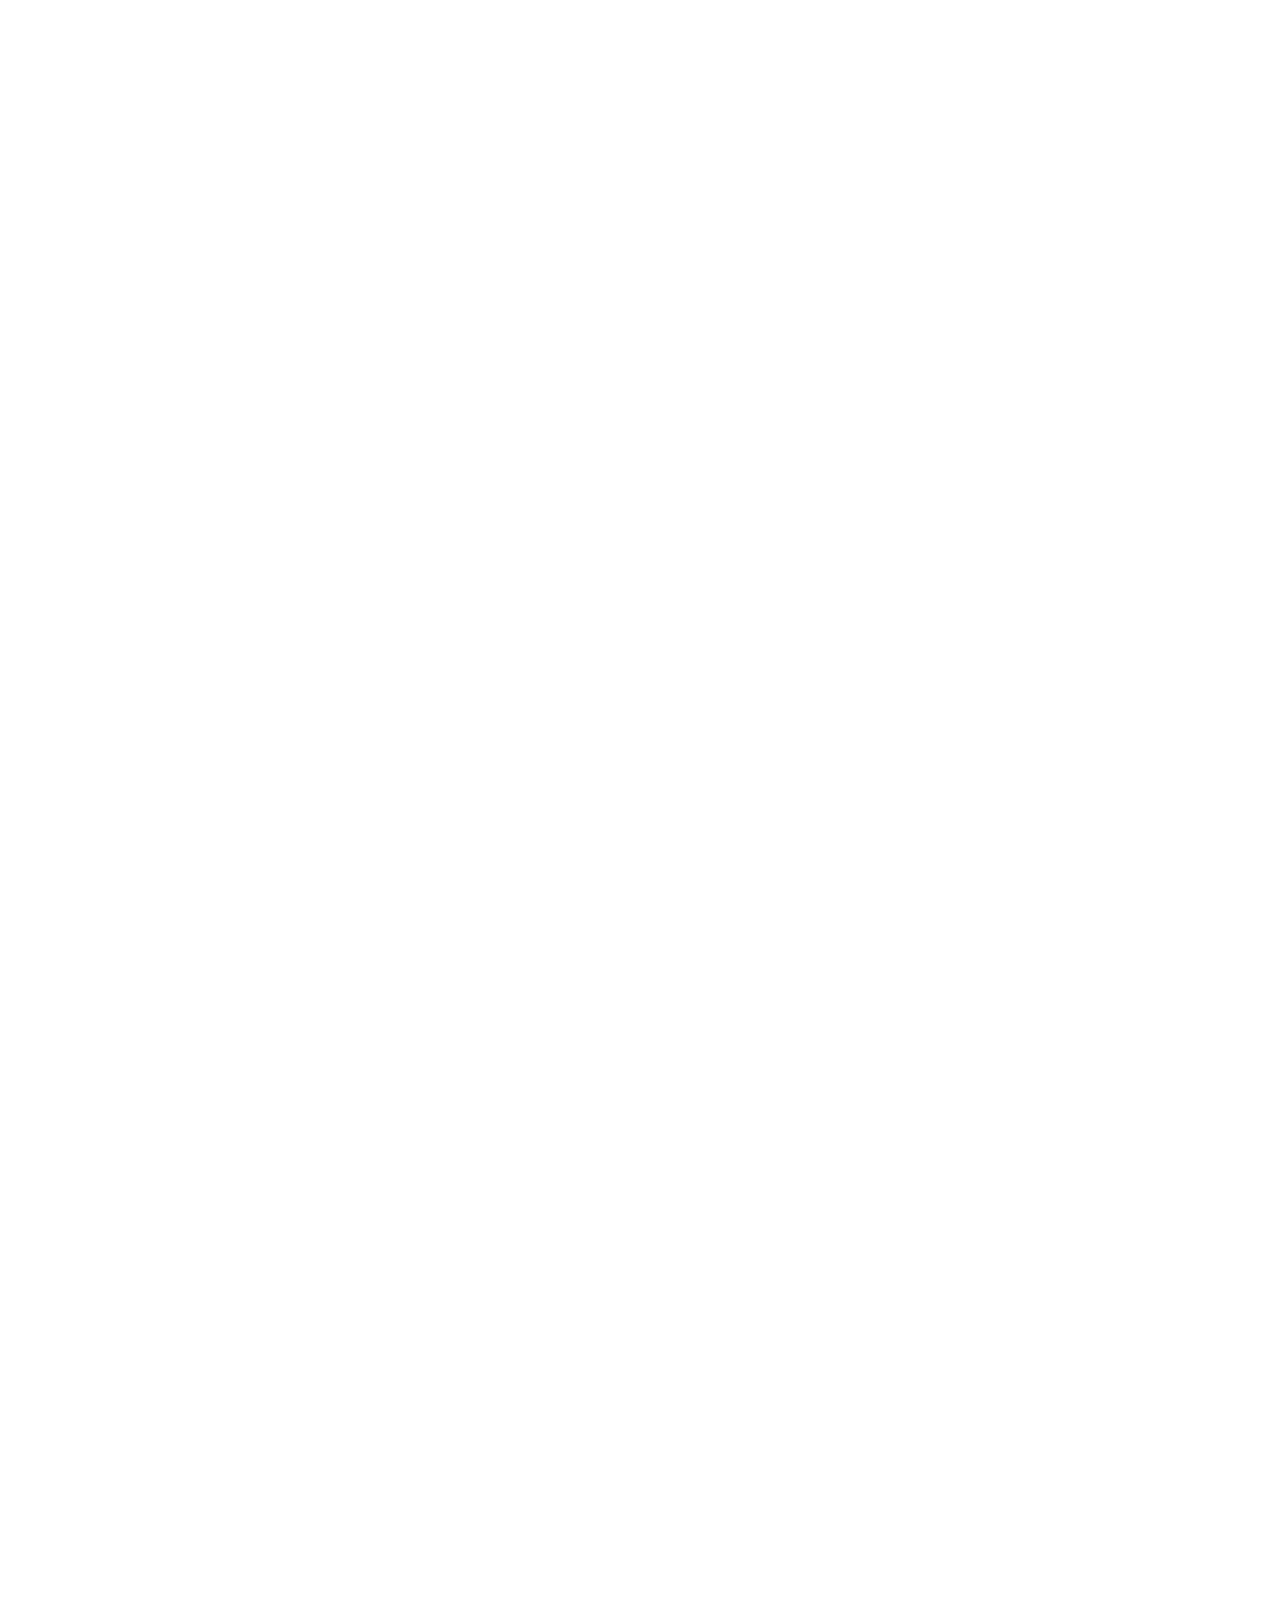
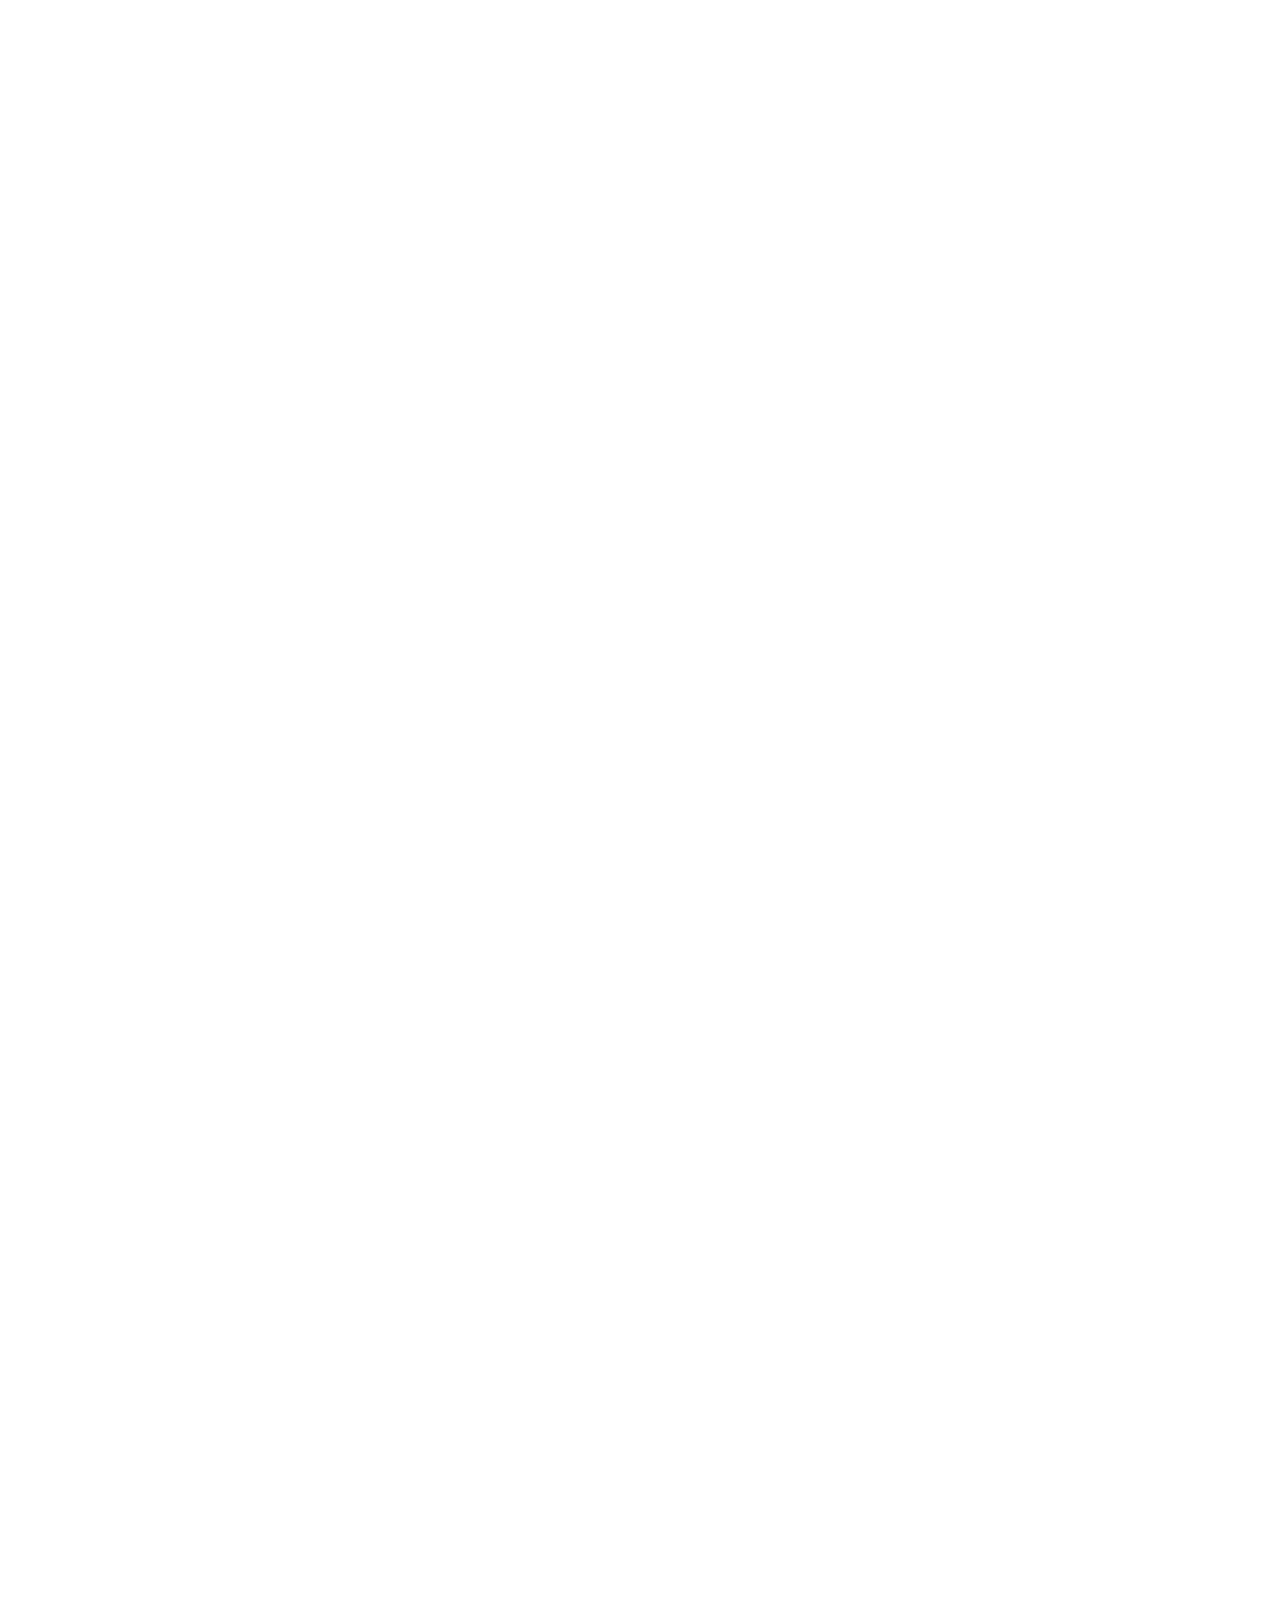
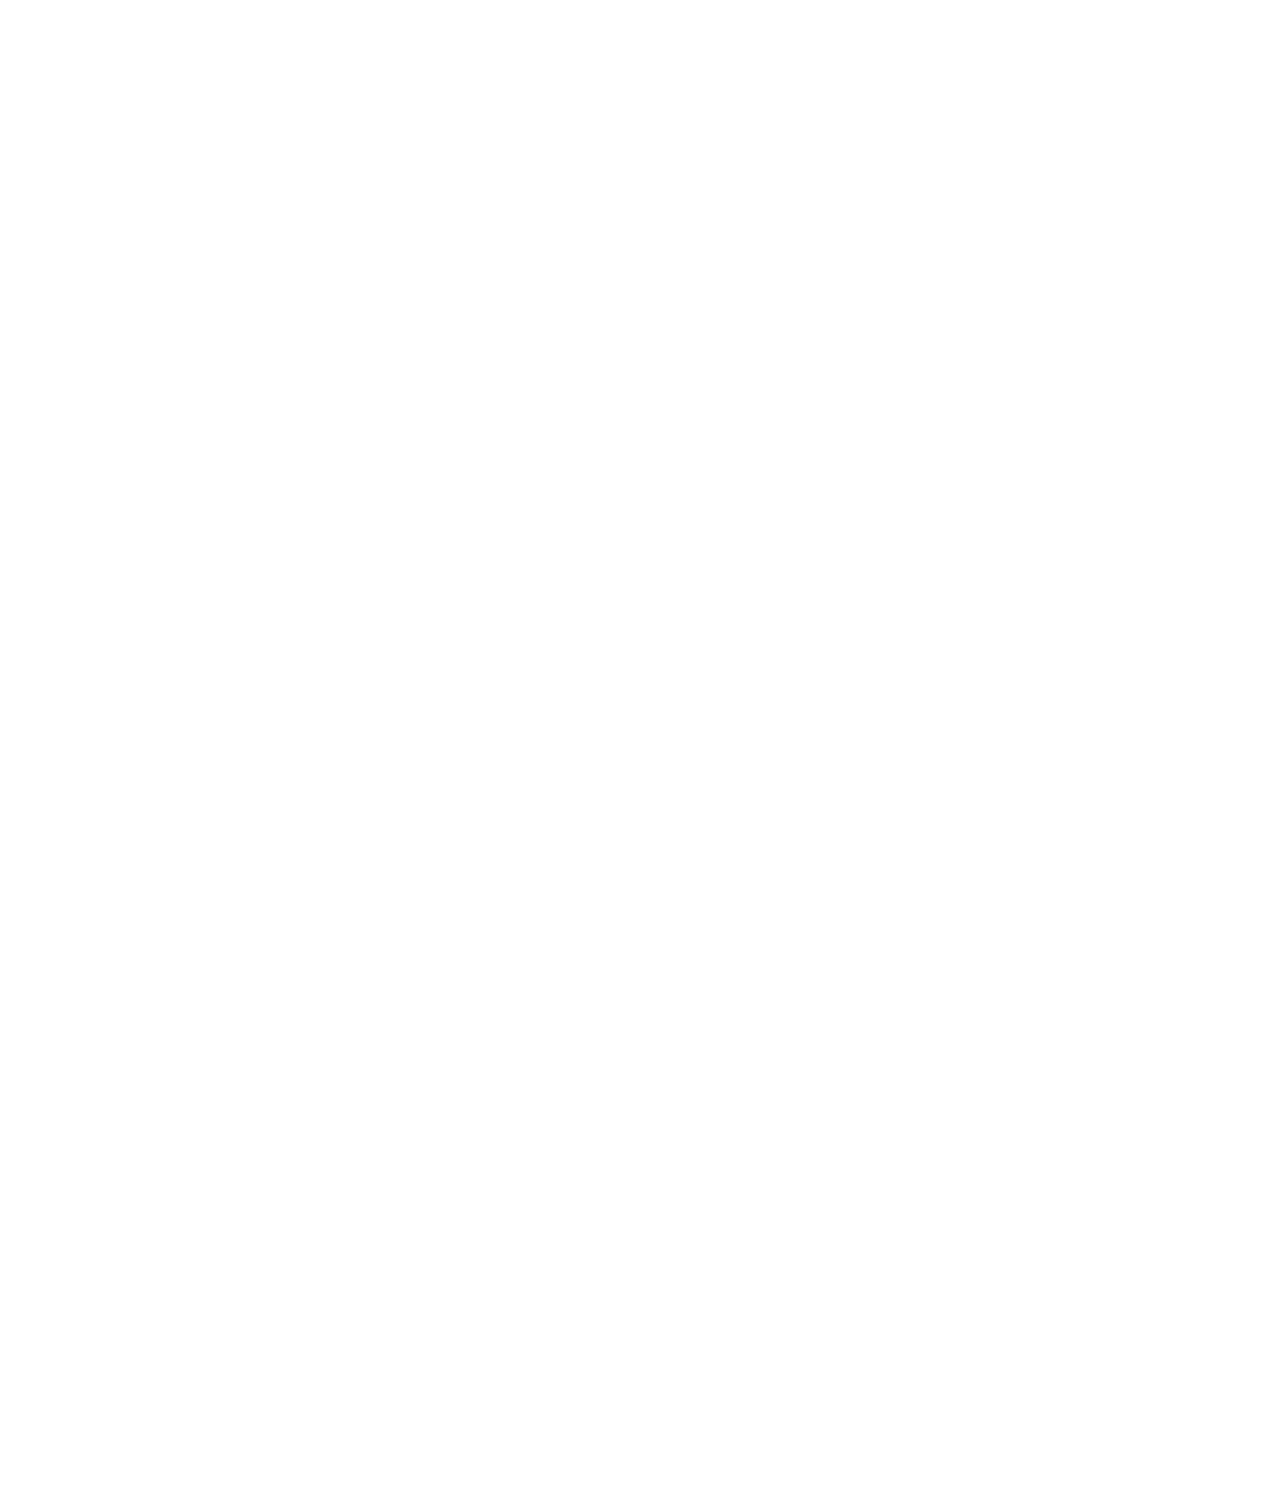
==== commit 1f80d8fc: "Added tawk chatbox script" ====
--- a/index.html
+++ b/index.html
@@ -1,40 +1,53 @@
 <!DOCTYPE html>
 <html lang="en">
 	<head>
+
 		<meta charset="UTF-8" />
 		<meta http-equiv="X-UA-Compatible" content="IE=edge" />
 		<meta name="viewport" content="width=device-width, initial-scale=1.0" />
+		<title>Dtectr - Redefining Security</title>
+
 		<link rel="preconnect" href="https://fonts.googleapis.com" />
 		<link rel="preconnect" href="https://fonts.gstatic.com" crossorigin />
 		<link href="https://fonts.googleapis.com/css2?family=Roboto:wght@300;400;500;700&display=swap" rel="stylesheet" />
-		<link href = "https://cdn.jsdelivr.net/npm/bootstrap@5.1.3/dist/css/bootstrap.min.css" rel = "stylesheet">  
-    		<link rel="stylesheet" type="text/css" href="https://cdnjs.cloudflare.com/ajax/libs/font-awesome/5.14.0/css/all.min.css">
-    		<script src = "https://cdn.jsdelivr.net/npm/bootstrap@5.1.3/dist/js/bootstrap.bundle.min.js"></script>
+
 		<link rel="stylesheet" href="css/general.css" />
 		<link rel="stylesheet" href="css/style.css" />
 		<link rel="stylesheet" href="css/queries.css" />
-		<title>Dtectr - Redefining Security</title>
+		
+		<script type="text/javascript">
+    var Tawk_API=Tawk_API||{}, Tawk_LoadStart=new Date();
+    (function(){
+    var s1=document.createElement("script"),s0=document.getElementsByTagName("script")[0];
+    s1.async=true;
+    s1.src='https://embed.tawk.to/634cea63b0d6371309c9df3b/1gfi775q1';
+    s1.charset='UTF-8';
+    s1.setAttribute('crossorigin','*');
+    s0.parentNode.insertBefore(s1,s0);
+    })();
+    </script>
+
 	</head>
 	<body>
-<div class="jumbotron-fluid">
-	<nav class="navbar navbar-expand-lg navbar-light bg-light">
-        <div class="container-fluid">
-          <img src="img/dtectr-logo.png" class="img-fluid" alt="Dtectr Logo" width="175px" height="85px">
-          <button class="navbar-toggler" type="button" data-bs-toggle="collapse" data-bs-target="#navbarSupportedContent" aria-controls="navbarSupportedContent" aria-expanded="false" aria-label="Toggle navigation">
-            <span class="navbar-toggler-icon"></span>
-          </button>
-          <div class="collapse navbar-collapse" id="navbarSupportedContent">
-            <ul class="navbar-nav me-auto mb-2 mb-lg-0">
-              
-				<li><a href="#hero" class="scroll main-nav-link nav-cta">Home</a></li>
-				<li><a href="#about" class="scroll main-nav-link">About</a></li>
-				<li><a href="#feature" class="scroll main-nav-link">Features</a></li>
-				<li><a href="#price" class="scroll main-nav-link">Pricing</a></li>
-				<li><a href="#product" class="scroll main-nav-link">Product</a></li>
-				<li><a href="#faqs" class="scroll main-nav-link">Support</a></li>
-		</ul>
-		  <a href="product.html" class="btn btn--full">Buy Now</a>
-	</nav>
+			<!-- ----------------------------------------------------------------------------------- -->
+			<!-- Navbar sticky / Navigation button / Buy button -->
+		<header class="header">
+			<img src="img/dtectr-logo.png" class="logo" alt="Dtectr Logo">
+
+			<nav class="main-nav">
+				<ul class="main-nav-list">
+					<li><a href="#hero" class="scroll main-nav-link nav-cta">Home</a></li>
+					<li><a href="#about" class="scroll main-nav-link">About</a></li>
+					<li><a href="#feature" class="scroll main-nav-link">Features</a></li>
+					<li><a href="#price" class="scroll main-nav-link">Pricing</a></li>
+					<li><a href="#product" class="scroll main-nav-link">Product</a></li>
+					<li><a href="#faqs" class="scroll main-nav-link">Support</a></li>
+				</ul>
+			</nav>
+
+			<a href="product.html" class="btn btn--full">Buy Now</a>
+		</header>
+
 		<main>
 			<!-- ----------------------------------------------------------------------------------- -->
 			<!-- Landing page / Hero section -->
@@ -540,14 +553,14 @@
 						<div class="main-col-content-flex">
 
 							<div class="contact-us-phone flex-col-400">
-								<ion-icon class="contact-icon" name="call-outline"></ion-icon>
+								<ion-icon class="contact-icon" name="mail-outline"></ion-icon>
 								<h3 class="heading-secondary">Phone</h3>
 								<p class="contact-us-title">1-800-DTECTR</p>
 								<p class="contact-us-description">We are open from Monday - Friday.</p>
 							</div>
 
 							<div class="contact-us-email flex-col-400">
-								<ion-icon class="contact-icon" name="mail-outline"></ion-icon>
+								<ion-icon class="contact-icon" name="call-outline"></ion-icon>
 								<h3 class="heading-secondary">Email</h3>
 								<p class="contact-us-title">dtectr@support.com</p>
 								<p class="contact-us-description">We'll get back to you within 24hours.</p>
@@ -627,7 +640,6 @@
 		<script src="js/script.js"></script>
 		<script type="module" src="https://unpkg.com/ionicons@5.5.2/dist/ionicons/ionicons.esm.js"></script>
 		<script nomodule src="https://unpkg.com/ionicons@5.5.2/dist/ionicons/ionicons.js"></script>
-		</div>
-</div>
+
 	</body>
 </html>
